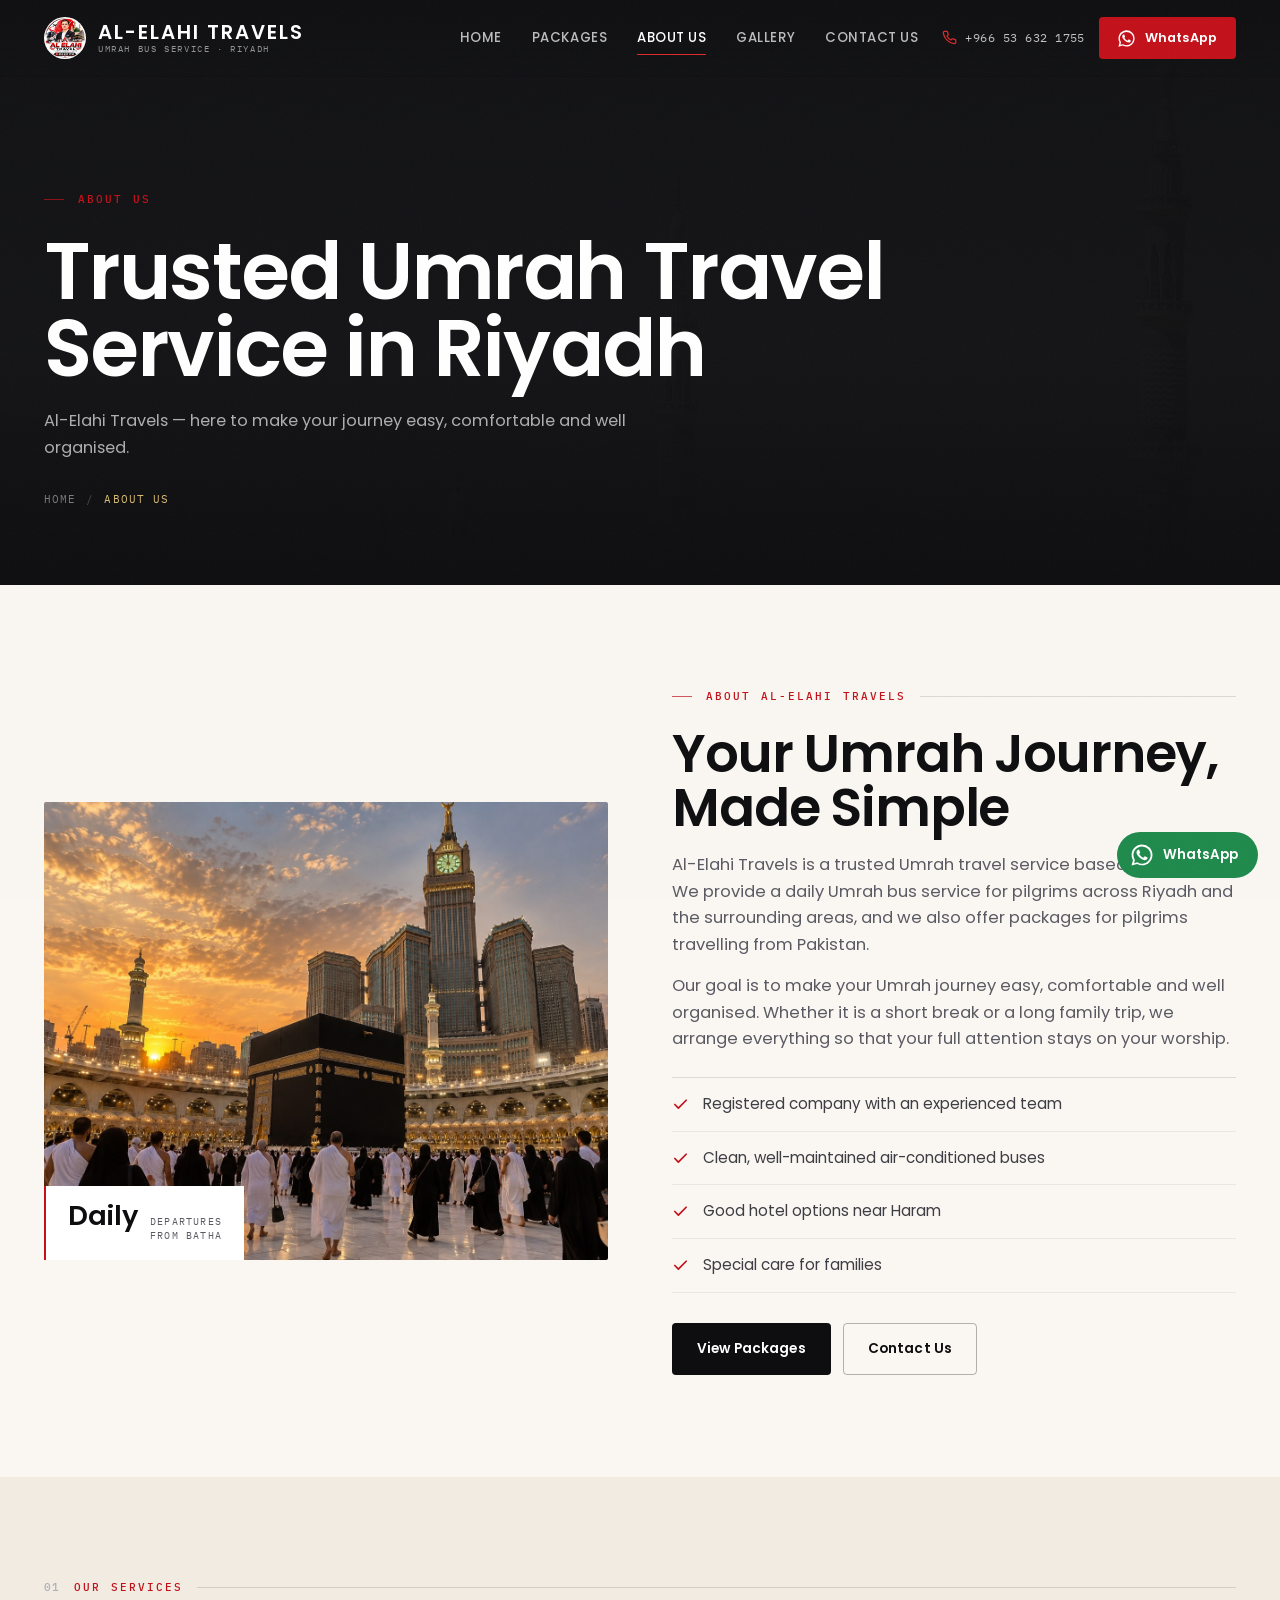
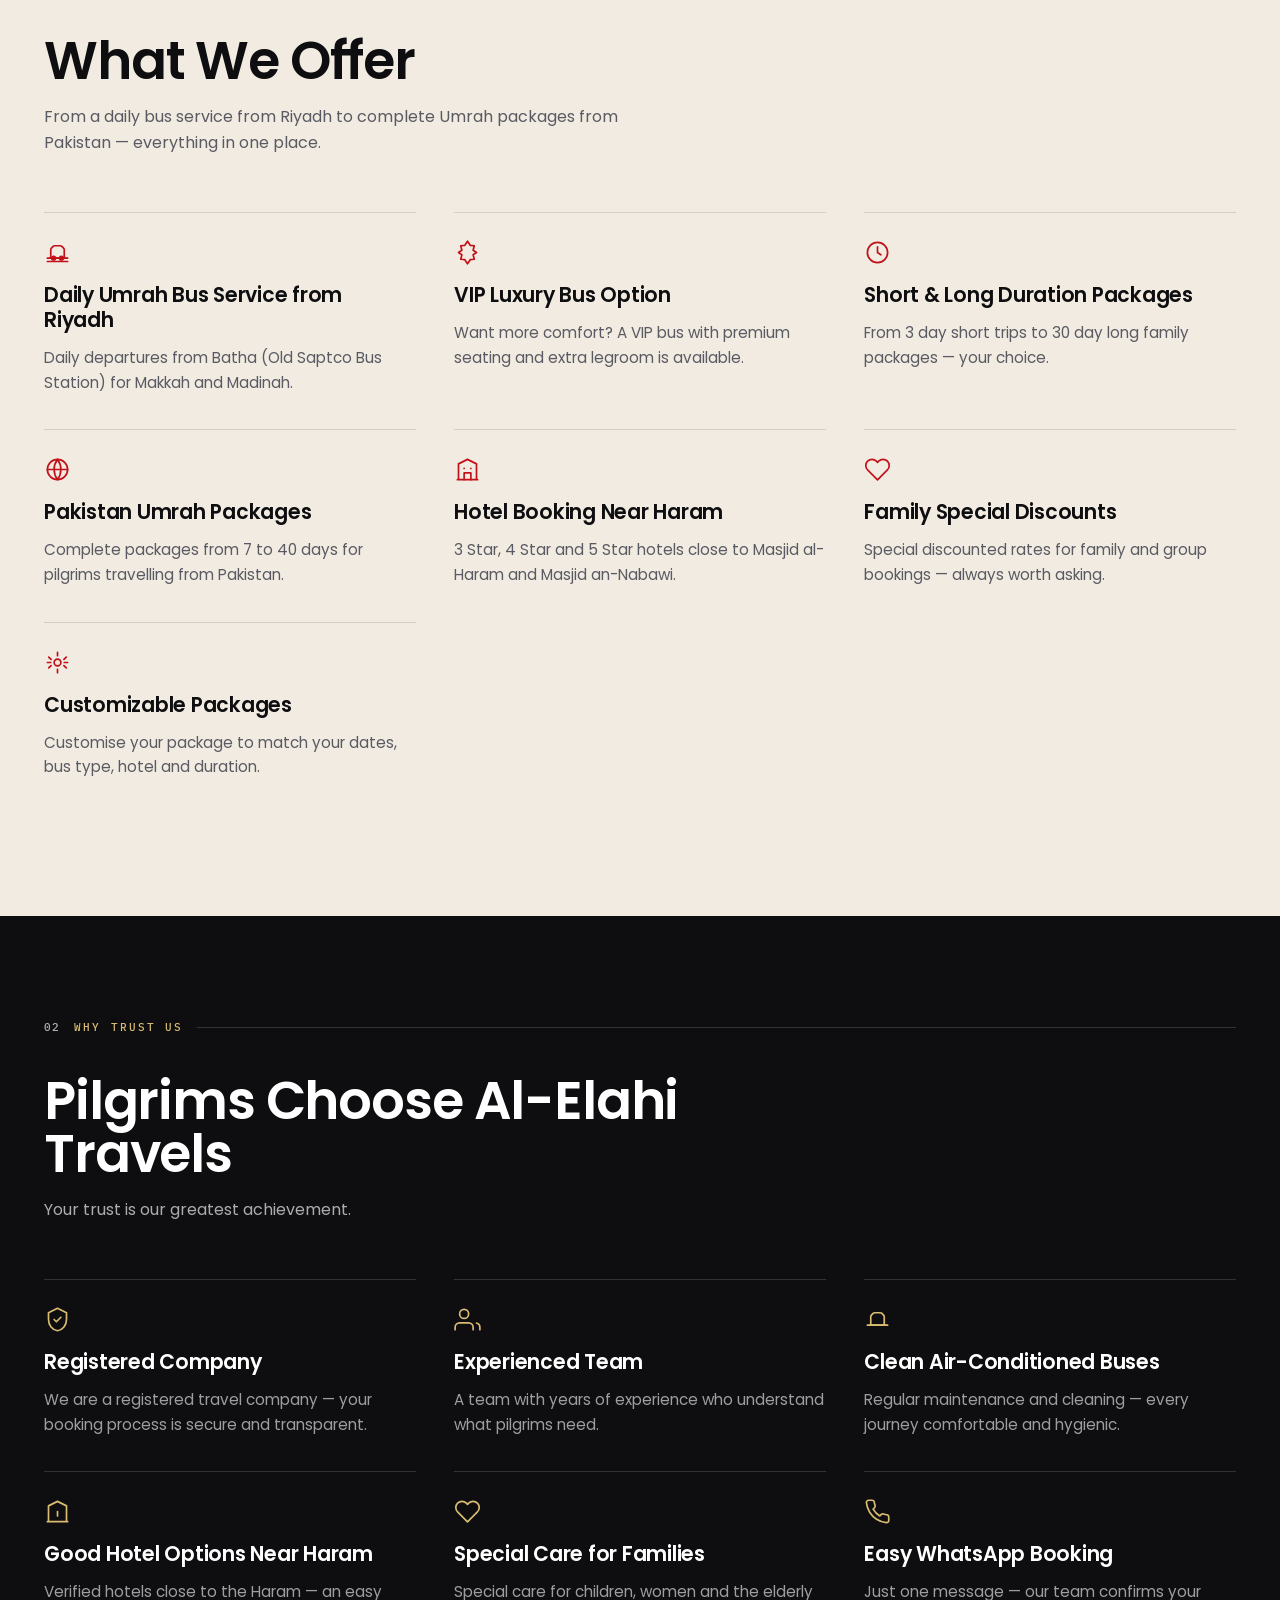
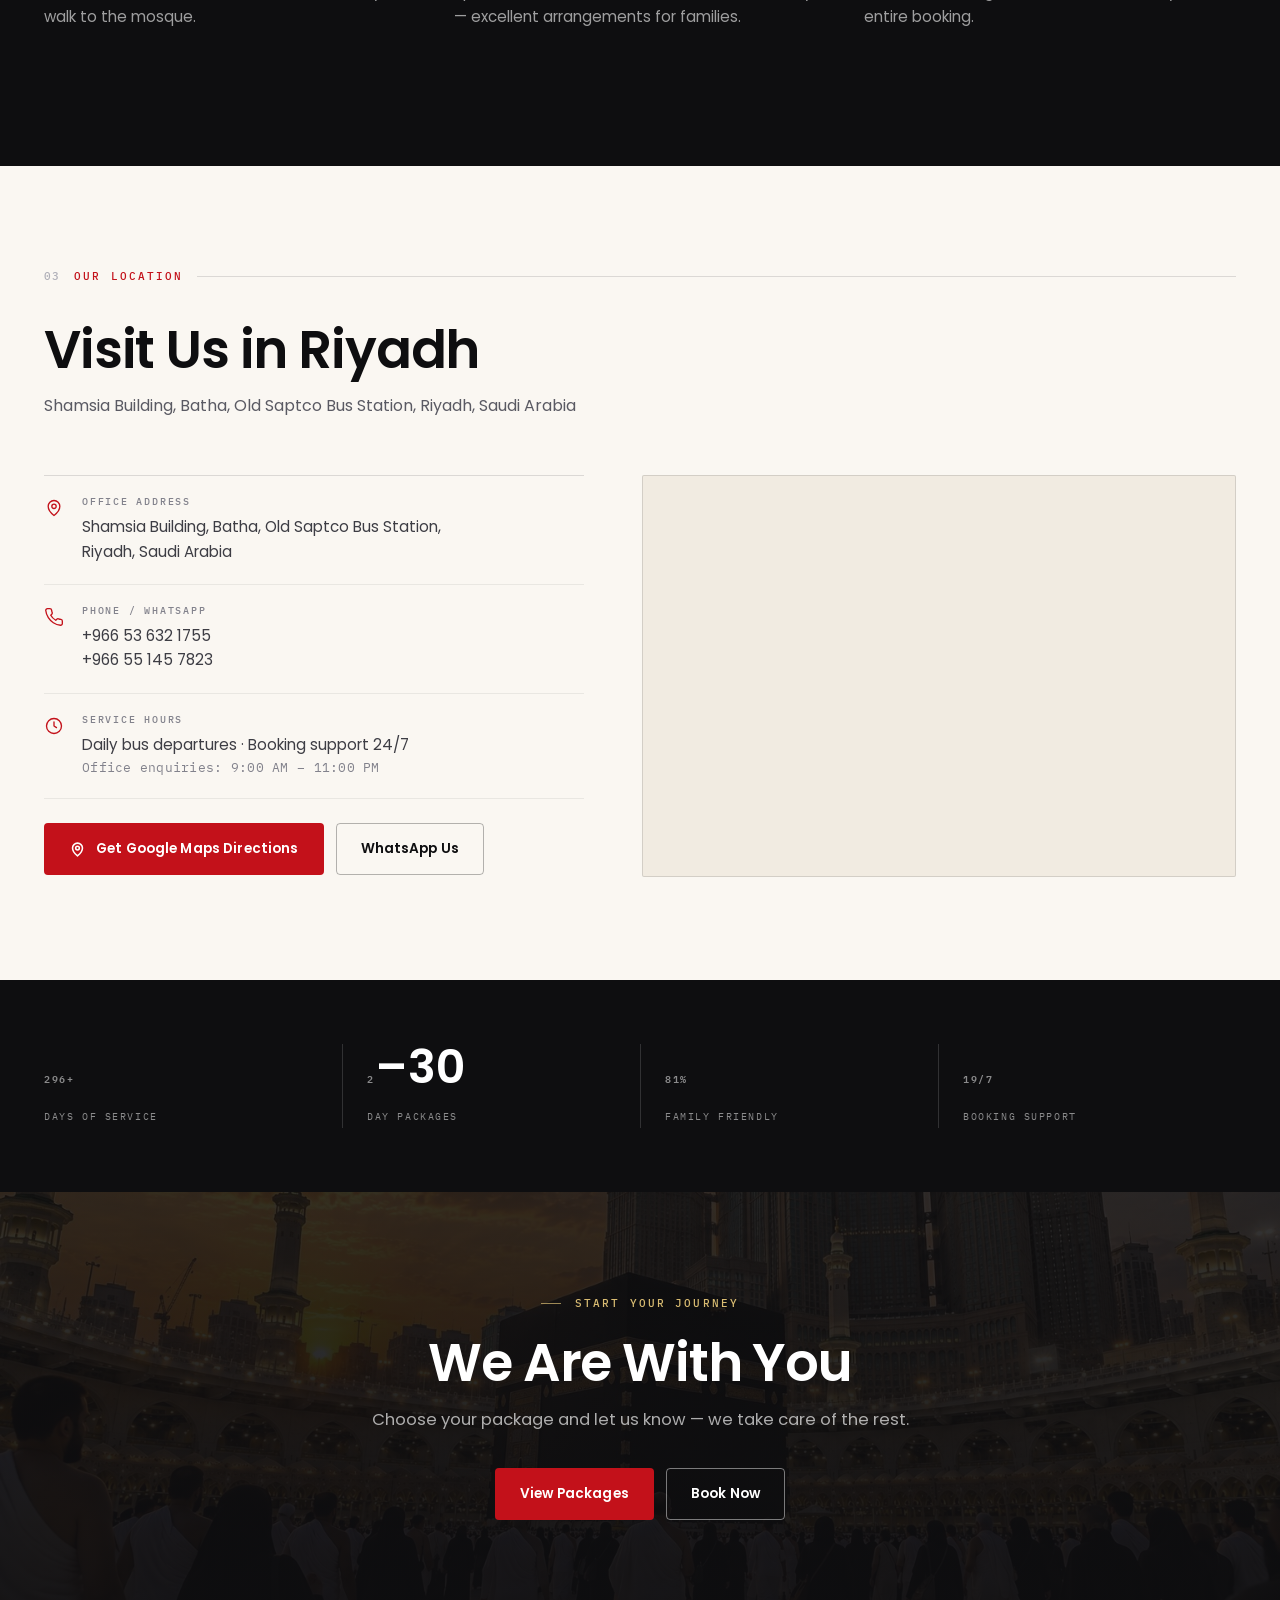
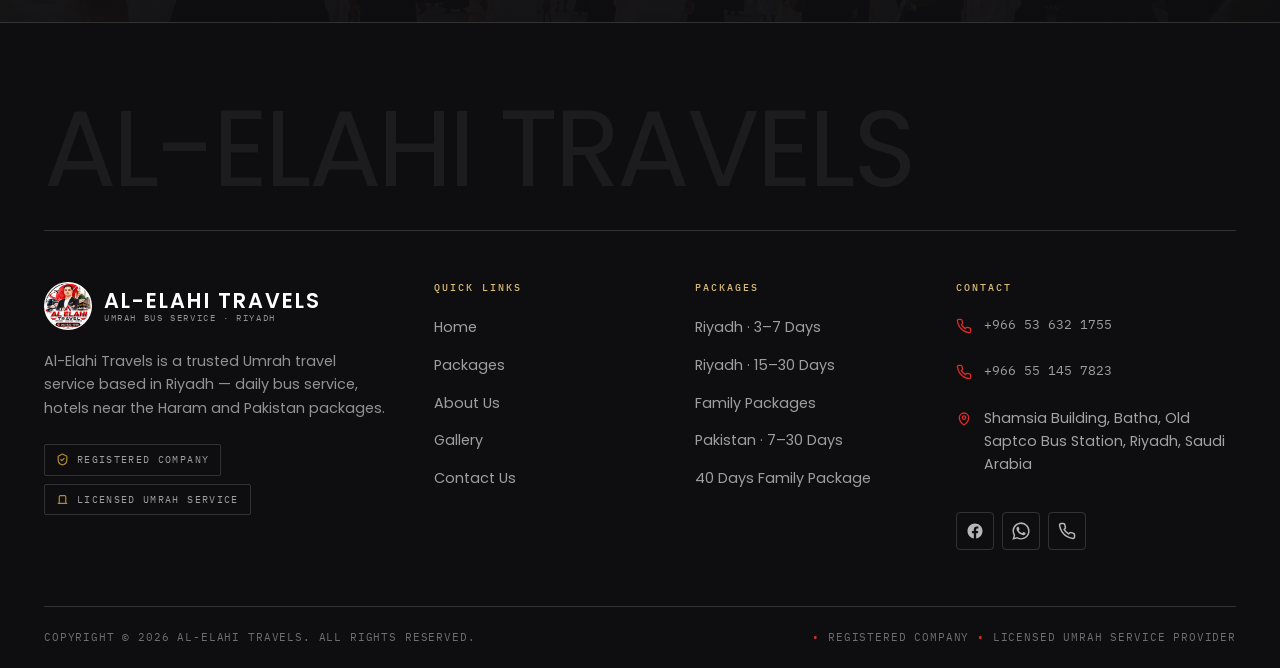
==== about.html @ a4d08b89 "Initial commit: Al-Elahi Travels website (HTML/CSS/JS)" ====
<!DOCTYPE html>
<html lang="en">
<head>
<meta charset="UTF-8">
<meta name="viewport" content="width=device-width, initial-scale=1">
<title>About Us | Al-Elahi Travels — Trusted Umrah Service in Riyadh</title>
<meta name="description" content="Al-Elahi Travels is a trusted Umrah travel service located in Riyadh, Saudi Arabia. Daily Umrah bus service, VIP luxury buses, hotels near Haram and special care for families.">
<meta name="keywords" content="Al-Elahi Travels about, Umrah travel Riyadh, trusted Umrah company, Batha Saptco Umrah, Umrah bus operator Riyadh">
<meta name="theme-color" content="#0E0E10">
<link rel="icon" href="assets/logo.jfif">
<link rel="preconnect" href="https://fonts.googleapis.com">
<link rel="preconnect" href="https://fonts.gstatic.com" crossorigin>
<link href="https://fonts.googleapis.com/css2?family=Poppins:ital,wght@0,300;0,400;0,500;0,600;0,700;1,400&family=IBM+Plex+Mono:wght@400;500&display=swap" rel="stylesheet">
<link rel="stylesheet" href="css/style.css">
</head>
<body>
<a class="skip-link" href="#main">Skip to content</a>

<!-- ============ HEADER ============ -->
<header class="site-header">
  <div class="wrap header-inner">
    <a class="brand" href="index.html" aria-label="Al-Elahi Travels home">
      <span class="brand-mark"><img src="assets/logo.jfif" alt="Al-Elahi Travels logo" onerror="this.src='assets/img/fallback.svg'"></span>
      <span class="brand-text">
        <span class="brand-name">Al-Elahi Travels</span>
        <span class="brand-sub">Umrah Bus Service · Riyadh</span>
      </span>
    </a>
    <nav class="main-nav" id="mainNav" aria-label="Main navigation">
      <div class="drawer-head">
        <p class="drawer-title">Menu</p>
        <button class="drawer-close" type="button" data-nav-close aria-label="Close menu">
          <svg viewBox="0 0 24 24" fill="none" stroke="currentColor" stroke-width="2.4" stroke-linecap="round" stroke-linejoin="round"><path d="M18 6 6 18M6 6l12 12"/></svg>
        </button>
      </div>
      <ul>
        <li><a href="index.html">Home</a></li>
        <li><a href="packages.html">Packages</a></li>
        <li><a href="about.html" aria-current="page">About Us</a></li>
        <li><a href="gallery.html">Gallery</a></li>
        <li><a href="contact.html">Contact Us</a></li>
      </ul>
      <div class="drawer-extra">
        <a class="btn btn--gold" href="#" data-book="General Inquiry">
          <svg viewBox="0 0 24 24" fill="none" stroke="currentColor" stroke-width="2.2" stroke-linecap="round" stroke-linejoin="round"><path d="M8 2v4M16 2v4M3 10h18M5 4h14a2 2 0 0 1 2 2v14a2 2 0 0 1-2 2H5a2 2 0 0 1-2-2V6a2 2 0 0 1 2-2z"/></svg>
          Book Now
        </a>
      </div>

      <div class="drawer-foot">
        <p class="drawer-foot-title">Head Office</p>
        <p>Shamsia Building, Batha, Old Saptco Bus Station, Riyadh, Saudi Arabia</p>
        <p style="margin-top:8px">Daily departures · Booking support 24/7</p>
      </div>
    </nav>
    <div class="header-cta">
      <a class="header-phone" href="tel:+966536321755">
        <svg viewBox="0 0 24 24" fill="none" stroke="currentColor" stroke-width="2" stroke-linecap="round" stroke-linejoin="round"><path d="M22 16.92v3a2 2 0 0 1-2.18 2 19.79 19.79 0 0 1-8.63-3.07 19.5 19.5 0 0 1-6-6 19.79 19.79 0 0 1-3.07-8.67A2 2 0 0 1 4.11 2h3a2 2 0 0 1 2 1.72c.13.96.36 1.9.7 2.81a2 2 0 0 1-.45 2.11L8.09 9.91a16 16 0 0 0 6 6l1.27-1.27a2 2 0 0 1 2.11-.45c.91.34 1.85.57 2.81.7A2 2 0 0 1 22 16.92z"/></svg>
        <span>+966 53 632 1755</span>
      </a>
      <a class="btn btn--gold btn--sm" href="https://wa.me/966536321755?text=Assalam%20o%20Alaikum%2C%20I%20want%20to%20know%20more%20about%20Al-Elahi%20Travels." target="_blank" rel="noopener" aria-label="Chat on WhatsApp">
        <svg viewBox="0 0 24 24" fill="currentColor"><path d="M17.47 14.38c-.3-.15-1.75-.86-2.02-.96-.27-.1-.47-.15-.67.15-.2.3-.77.96-.94 1.16-.17.2-.35.22-.65.07-.3-.15-1.26-.46-2.4-1.48-.89-.79-1.49-1.77-1.66-2.07-.17-.3-.02-.46.13-.61.13-.13.3-.35.45-.52.15-.17.2-.3.3-.5.1-.2.05-.37-.02-.52-.08-.15-.67-1.6-.92-2.2-.24-.58-.49-.5-.67-.51h-.57c-.2 0-.52.07-.79.37-.27.3-1.04 1.01-1.04 2.47 0 1.46 1.06 2.87 1.21 3.07.15.2 2.1 3.2 5.08 4.49.71.31 1.26.49 1.69.63.71.23 1.36.19 1.87.12.57-.09 1.75-.72 2-1.41.25-.69.25-1.28.17-1.41-.07-.13-.27-.2-.57-.35zM12.05 21.5h-.01a9.4 9.4 0 0 1-4.79-1.31l-.34-.2-3.56.93.95-3.47-.22-.36a9.38 9.38 0 0 1-1.44-5.01c0-5.18 4.22-9.4 9.42-9.4a9.36 9.36 0 0 1 6.65 2.76 9.33 9.33 0 0 1 2.76 6.65c0 5.18-4.23 9.41-9.42 9.41zM20.13 3.86A11.35 11.35 0 0 0 12.05.5C5.78.5.68 5.6.68 11.87c0 2.01.53 3.98 1.53 5.71L.58 23.5l6.06-1.59a11.33 11.33 0 0 0 5.41 1.38h.01c6.27 0 11.37-5.1 11.37-11.37 0-3.04-1.18-5.9-3.3-8.06z"/></svg>
        <span>WhatsApp</span>
      </a>
      <button class="nav-toggle" type="button" aria-label="Toggle navigation menu" aria-expanded="false" aria-controls="mainNav">
        <span></span><span></span><span></span>
      </button>
    </div>
  </div>
</header>
<div class="nav-backdrop"></div>

<main id="main">

  <!-- ============ PAGE HERO ============ -->
  <section class="page-hero">
    <img class="bg" src="assets/img/places/masjid-an-nabawi.jpg" alt="" aria-hidden="true" onerror="this.onerror=null;this.src='assets/img/fallback.svg'">
    <div class="wrap">
      <span class="eyebrow">About Us</span>
      <h1>Trusted Umrah Travel Service in Riyadh</h1>
      <p>Al-Elahi Travels — here to make your journey easy, comfortable and well organised.</p>
      <nav class="crumbs" aria-label="Breadcrumb">
        <a href="index.html">Home</a><span class="sep">/</span><span aria-current="page">About Us</span>
      </nav>
    </div>
  </section>

  <!-- ============ ABOUT ============ -->
  <section class="section">
    <div class="wrap split">
      <div class="split-media" data-reveal>
        <img src="assets/img/places/kaaba.jpg" alt="Pilgrims performing Tawaf around the Holy Kaaba at Masjid al-Haram, Makkah" onerror="this.onerror=null;this.src='assets/img/fallback.svg'">
        <div class="floating-badge">
          <b>Daily</b>
          <span>Departures<br>from Batha</span>
        </div>
      </div>

      <div class="split-body" data-reveal data-reveal-delay="120">
        <span class="eyebrow">About Al-Elahi Travels</span>
        <h2>Your Umrah Journey, Made Simple</h2>
        <p>Al-Elahi Travels is a trusted Umrah travel service based in Riyadh. We provide a daily Umrah bus service for pilgrims across Riyadh and the surrounding areas, and we also offer packages for pilgrims travelling from Pakistan.</p>
        <p>Our goal is to make your Umrah journey easy, comfortable and well organised. Whether it is a short break or a long family trip, we arrange everything so that your full attention stays on your worship.</p>

        <ul class="check-list">
          <li>
            <svg viewBox="0 0 24 24" fill="none" stroke="currentColor" stroke-width="2.4" stroke-linecap="round" stroke-linejoin="round"><path d="M20 6L9 17l-5-5"/></svg>
            Registered company with an experienced team
          </li>
          <li>
            <svg viewBox="0 0 24 24" fill="none" stroke="currentColor" stroke-width="2.4" stroke-linecap="round" stroke-linejoin="round"><path d="M20 6L9 17l-5-5"/></svg>
            Clean, well-maintained air-conditioned buses
          </li>
          <li>
            <svg viewBox="0 0 24 24" fill="none" stroke="currentColor" stroke-width="2.4" stroke-linecap="round" stroke-linejoin="round"><path d="M20 6L9 17l-5-5"/></svg>
            Good hotel options near Haram
          </li>
          <li>
            <svg viewBox="0 0 24 24" fill="none" stroke="currentColor" stroke-width="2.4" stroke-linecap="round" stroke-linejoin="round"><path d="M20 6L9 17l-5-5"/></svg>
            Special care for families
          </li>
        </ul>

        <div class="btn-row" style="margin-top:30px">
          <a class="btn btn--green" href="packages.html">View Packages</a>
          <a class="btn btn--outline" href="contact.html">Contact Us</a>
        </div>
      </div>
    </div>
  </section>

  <!-- ============ OUR SERVICES ============ -->
  <section class="section section--sand">
    <div class="wrap">
      <div class="section-head" data-reveal>
        <span class="eyebrow">Our Services</span>
        <h2>What We Offer</h2>
        <p>From a daily bus service from Riyadh to complete Umrah packages from Pakistan — everything in one place.</p>
        <div class="divider"></div>
      </div>

      <div class="grid grid--3">
        <article class="card" data-reveal>
          <span class="card-num">01</span>
          <div class="card-icon">
            <svg viewBox="0 0 24 24" fill="none" stroke="currentColor" stroke-width="1.9" stroke-linecap="round" stroke-linejoin="round"><path d="M5 17h14M6 17V9.5A2 2 0 0 1 6.6 8.1l1.5-1.5A2 2 0 0 1 9.5 6h5a2 2 0 0 1 1.4.6l1.5 1.5A2 2 0 0 1 18 9.5V17"/><path d="M3 17h18M3 20h18"/><circle cx="8.5" cy="17" r="1.6"/><circle cx="15.5" cy="17" r="1.6"/></svg>
          </div>
          <h3>Daily Umrah Bus Service from Riyadh</h3>
          <p>Daily departures from Batha (Old Saptco Bus Station) for Makkah and Madinah.</p>
        </article>

        <article class="card" data-reveal data-reveal-delay="70">
          <span class="card-num">02</span>
          <div class="card-icon">
            <svg viewBox="0 0 24 24" fill="none" stroke="currentColor" stroke-width="1.9" stroke-linecap="round" stroke-linejoin="round"><path d="M12 2l2.4 3.6L18 6l-1 4 3 2-3 2 1 4-3.6.4L12 22l-2.4-3.6L6 18l1-4-3-2 3-2-1-4 3.6-.4z"/></svg>
          </div>
          <h3>VIP Luxury Bus Option</h3>
          <p>Want more comfort? A VIP bus with premium seating and extra legroom is available.</p>
        </article>

        <article class="card" data-reveal data-reveal-delay="140">
          <span class="card-num">03</span>
          <div class="card-icon">
            <svg viewBox="0 0 24 24" fill="none" stroke="currentColor" stroke-width="1.9" stroke-linecap="round" stroke-linejoin="round"><circle cx="12" cy="12" r="9"/><path d="M12 7v5l3 2"/></svg>
          </div>
          <h3>Short &amp; Long Duration Packages</h3>
          <p>From 3 day short trips to 30 day long family packages — your choice.</p>
        </article>

        <article class="card" data-reveal>
          <span class="card-num">04</span>
          <div class="card-icon">
            <svg viewBox="0 0 24 24" fill="none" stroke="currentColor" stroke-width="1.9" stroke-linecap="round" stroke-linejoin="round"><circle cx="12" cy="12" r="9"/><path d="M3 12h18M12 3a15 15 0 0 1 0 18 15 15 0 0 1 0-18z"/></svg>
          </div>
          <h3>Pakistan Umrah Packages</h3>
          <p>Complete packages from 7 to 40 days for pilgrims travelling from Pakistan.</p>
        </article>

        <article class="card" data-reveal data-reveal-delay="70">
          <span class="card-num">05</span>
          <div class="card-icon">
            <svg viewBox="0 0 24 24" fill="none" stroke="currentColor" stroke-width="1.9" stroke-linecap="round" stroke-linejoin="round"><path d="M3 21h18M4 21V7l8-4 8 4v14"/><path d="M9 21v-6h6v6M9 11h.01M15 11h.01"/></svg>
          </div>
          <h3>Hotel Booking Near Haram</h3>
          <p>3 Star, 4 Star and 5 Star hotels close to Masjid al-Haram and Masjid an-Nabawi.</p>
        </article>

        <article class="card" data-reveal data-reveal-delay="140">
          <span class="card-num">06</span>
          <div class="card-icon">
            <svg viewBox="0 0 24 24" fill="none" stroke="currentColor" stroke-width="1.9" stroke-linecap="round" stroke-linejoin="round"><path d="M20.8 4.6a5.5 5.5 0 0 0-7.8 0L12 5.7l-1-1.1a5.5 5.5 0 0 0-7.8 7.8l8.8 8.8 8.8-8.8a5.5 5.5 0 0 0 0-7.8z"/></svg>
          </div>
          <h3>Family Special Discounts</h3>
          <p>Special discounted rates for family and group bookings — always worth asking.</p>
        </article>

        <article class="card" data-reveal>
          <span class="card-num">07</span>
          <div class="card-icon">
            <svg viewBox="0 0 24 24" fill="none" stroke="currentColor" stroke-width="1.9" stroke-linecap="round" stroke-linejoin="round"><path d="M12 3v3M12 18v3M4.2 7.2l2.1 2.1M17.7 14.7l2.1 2.1M3 12h3M18 12h3M4.2 16.8l2.1-2.1M17.7 9.3l2.1-2.1"/><circle cx="12" cy="12" r="3"/></svg>
          </div>
          <h3>Customizable Packages</h3>
          <p>Customise your package to match your dates, bus type, hotel and duration.</p>
        </article>
      </div>
    </div>
  </section>

  <!-- ============ WHY TRUST US ============ -->
  <section class="section section--ink">
    <div class="wrap">
      <div class="section-head" data-reveal>
        <span class="eyebrow">Why Trust Us</span>
        <h2>Pilgrims Choose Al-Elahi Travels</h2>
        <p>Your trust is our greatest achievement.</p>
        <div class="divider"></div>
      </div>

      <div class="grid grid--3">
        <article class="card card--dark" data-reveal>
          <div class="card-icon">
            <svg viewBox="0 0 24 24" fill="none" stroke="currentColor" stroke-width="1.9" stroke-linecap="round" stroke-linejoin="round"><path d="M12 2l8 4v6c0 5-3.4 9.3-8 10-4.6-.7-8-5-8-10V6l8-4z"/><path d="M9 12l2 2 4-4"/></svg>
          </div>
          <h3>Registered Company</h3>
          <p>We are a registered travel company — your booking process is secure and transparent.</p>
        </article>

        <article class="card card--dark" data-reveal data-reveal-delay="70">
          <div class="card-icon">
            <svg viewBox="0 0 24 24" fill="none" stroke="currentColor" stroke-width="1.9" stroke-linecap="round" stroke-linejoin="round"><path d="M17 21v-2a4 4 0 0 0-4-4H5a4 4 0 0 0-4 4v2"/><circle cx="9" cy="7" r="4"/><path d="M23 21v-2a4 4 0 0 0-3-3.87"/></svg>
          </div>
          <h3>Experienced Team</h3>
          <p>A team with years of experience who understand what pilgrims need.</p>
        </article>

        <article class="card card--dark" data-reveal data-reveal-delay="140">
          <div class="card-icon">
            <svg viewBox="0 0 24 24" fill="none" stroke="currentColor" stroke-width="1.9" stroke-linecap="round" stroke-linejoin="round"><path d="M5 17h14M6 17V9.5A2 2 0 0 1 6.6 8.1l1.5-1.5A2 2 0 0 1 9.5 6h5a2 2 0 0 1 1.4.6l1.5 1.5A2 2 0 0 1 18 9.5V17"/><path d="M3 17h18"/></svg>
          </div>
          <h3>Clean Air-Conditioned Buses</h3>
          <p>Regular maintenance and cleaning — every journey comfortable and hygienic.</p>
        </article>

        <article class="card card--dark" data-reveal>
          <div class="card-icon">
            <svg viewBox="0 0 24 24" fill="none" stroke="currentColor" stroke-width="1.9" stroke-linecap="round" stroke-linejoin="round"><path d="M3 21h18M4 21V7l8-4 8 4v14"/><path d="M12 12v4"/></svg>
          </div>
          <h3>Good Hotel Options Near Haram</h3>
          <p>Verified hotels close to the Haram — an easy walk to the mosque.</p>
        </article>

        <article class="card card--dark" data-reveal data-reveal-delay="70">
          <div class="card-icon">
            <svg viewBox="0 0 24 24" fill="none" stroke="currentColor" stroke-width="1.9" stroke-linecap="round" stroke-linejoin="round"><path d="M20.8 4.6a5.5 5.5 0 0 0-7.8 0L12 5.7l-1-1.1a5.5 5.5 0 0 0-7.8 7.8l8.8 8.8 8.8-8.8a5.5 5.5 0 0 0 0-7.8z"/></svg>
          </div>
          <h3>Special Care for Families</h3>
          <p>Special care for children, women and the elderly — excellent arrangements for families.</p>
        </article>

        <article class="card card--dark" data-reveal data-reveal-delay="140">
          <div class="card-icon">
            <svg viewBox="0 0 24 24" fill="none" stroke="currentColor" stroke-width="1.9" stroke-linecap="round" stroke-linejoin="round"><path d="M22 16.92v3a2 2 0 0 1-2.18 2 19.79 19.79 0 0 1-8.63-3.07 19.5 19.5 0 0 1-6-6 19.79 19.79 0 0 1-3.07-8.67A2 2 0 0 1 4.11 2h3a2 2 0 0 1 2 1.72c.13.96.36 1.9.7 2.81a2 2 0 0 1-.45 2.11L8.09 9.91a16 16 0 0 0 6 6l1.27-1.27a2 2 0 0 1 2.11-.45c.91.34 1.85.57 2.81.7A2 2 0 0 1 22 16.92z"/></svg>
          </div>
          <h3>Easy WhatsApp Booking</h3>
          <p>Just one message — our team confirms your entire booking.</p>
        </article>
      </div>
    </div>
  </section>

  <!-- ============ LOCATION ============ -->
  <section class="section">
    <div class="wrap">
      <div class="section-head" data-reveal>
        <span class="eyebrow">Our Location</span>
        <h2>Visit Us in Riyadh</h2>
        <p>Shamsia Building, Batha, Old Saptco Bus Station, Riyadh, Saudi Arabia</p>
        <div class="divider"></div>
      </div>

      <div class="contact-grid">
        <div data-reveal>
          <div class="info-list">
            <div class="info-item">
              <span class="info-ico">
                <svg viewBox="0 0 24 24" fill="none" stroke="currentColor" stroke-width="2" stroke-linecap="round" stroke-linejoin="round"><path d="M12 21s7-5.2 7-11a7 7 0 1 0-14 0c0 5.8 7 11 7 11z"/><circle cx="12" cy="10" r="2.6"/></svg>
              </span>
              <div>
                <h4>Office Address</h4>
                <p>Shamsia Building, Batha, Old Saptco Bus Station,<br>Riyadh, Saudi Arabia</p>
              </div>
            </div>

            <div class="info-item">
              <span class="info-ico">
                <svg viewBox="0 0 24 24" fill="none" stroke="currentColor" stroke-width="2" stroke-linecap="round" stroke-linejoin="round"><path d="M22 16.92v3a2 2 0 0 1-2.18 2 19.79 19.79 0 0 1-8.63-3.07 19.5 19.5 0 0 1-6-6 19.79 19.79 0 0 1-3.07-8.67A2 2 0 0 1 4.11 2h3a2 2 0 0 1 2 1.72c.13.96.36 1.9.7 2.81a2 2 0 0 1-.45 2.11L8.09 9.91a16 16 0 0 0 6 6l1.27-1.27a2 2 0 0 1 2.11-.45c.91.34 1.85.57 2.81.7A2 2 0 0 1 22 16.92z"/></svg>
              </span>
              <div>
                <h4>Phone / WhatsApp</h4>
                <a href="tel:+966536321755">+966 53 632 1755</a>
                <a href="tel:+966551457823">+966 55 145 7823</a>
              </div>
            </div>

            <div class="info-item">
              <span class="info-ico">
                <svg viewBox="0 0 24 24" fill="none" stroke="currentColor" stroke-width="2" stroke-linecap="round" stroke-linejoin="round"><circle cx="12" cy="12" r="9"/><path d="M12 7v5l3 2"/></svg>
              </span>
              <div>
                <h4>Service Hours</h4>
                <p>Daily bus departures · Booking support 24/7</p>
                <p class="muted">Office enquiries: 9:00 AM – 11:00 PM</p>
              </div>
            </div>
          </div>

          <div class="btn-row" style="margin-top:24px">
            <a class="btn btn--gold" href="https://www.google.com/maps/search/?api=1&query=24.6430954,46.7139238" target="_blank" rel="noopener">
              <svg viewBox="0 0 24 24" fill="none" stroke="currentColor" stroke-width="2.2" stroke-linecap="round" stroke-linejoin="round"><path d="M12 21s7-5.2 7-11a7 7 0 1 0-14 0c0 5.8 7 11 7 11z"/><circle cx="12" cy="10" r="2.6"/></svg>
              Get Google Maps Directions
            </a>
            <a class="btn btn--outline" href="https://wa.me/966536321755" target="_blank" rel="noopener">WhatsApp Us</a>
          </div>
        </div>

        <div class="map-frame" data-reveal data-reveal-delay="120">
          <iframe
            title="Al-Elahi Travels location on Google Maps — Batha, Riyadh"
            src="https://www.google.com/maps?q=24.6430954,46.7139238&hl=en&z=16&output=embed"
            loading="lazy"
            referrerpolicy="no-referrer-when-downgrade"
            allowfullscreen></iframe>
        </div>
      </div>
    </div>
  </section>

  <!-- ============ STATS ============ -->
  <section class="section section--ink section--tight">
    <div class="wrap">
      <div class="stats">
        <div class="stat" data-reveal>
          <b><span data-count="365" data-suffix="+">0</span></b>
          <span>Days of Service</span>
        </div>
        <div class="stat" data-reveal data-reveal-delay="70">
          <b><span data-count="3" data-suffix="" data-prefix="">0</span>–30</b>
          <span>Day Packages</span>
        </div>
        <div class="stat" data-reveal data-reveal-delay="140">
          <b><span data-count="100" data-suffix="%">0</span></b>
          <span>Family Friendly</span>
        </div>
        <div class="stat" data-reveal data-reveal-delay="210">
          <b><span data-count="24" data-suffix="/7">0</span></b>
          <span>Booking Support</span>
        </div>
      </div>
    </div>
  </section>

  <!-- ============ CTA BANNER ============ -->
  <section class="cta-banner">
    <img class="bg" src="assets/img/places/kaaba.jpg" alt="" aria-hidden="true" onerror="this.onerror=null;this.src='assets/img/fallback.svg'">
    <div class="wrap">
      <span class="eyebrow">Start Your Journey</span>
      <h2>We Are With You</h2>
      <p>Choose your package and let us know — we take care of the rest.</p>
      <div class="btn-row">
        <a class="btn btn--gold" href="packages.html">View Packages</a>
        <a class="btn btn--ghost" href="#" data-book="General Inquiry">Book Now</a>
      </div>
    </div>
  </section>

</main>

<!-- ============ FOOTER ============ -->
<footer class="site-footer">
  <div class="wrap">
    <p class="footer-wordmark" aria-hidden="true">Al-Elahi Travels</p>
    <div class="footer-grid">
      <div class="footer-brand">
        <a class="brand" href="index.html">
          <span class="brand-mark"><img src="assets/logo.jfif" alt="Al-Elahi Travels logo" onerror="this.src='assets/img/fallback.svg'"></span>
          <span class="brand-text">
            <span class="brand-name">Al-Elahi Travels</span>
            <span class="brand-sub">Umrah Bus Service · Riyadh</span>
          </span>
        </a>
        <p>Al-Elahi Travels is a trusted Umrah travel service based in Riyadh — daily bus service, hotels near the Haram and Pakistan packages.</p>
        <div class="footer-badges">
          <span class="fb-badge">
            <svg viewBox="0 0 24 24" fill="none" stroke="currentColor" stroke-width="2.2" stroke-linecap="round" stroke-linejoin="round"><path d="M12 2l8 4v6c0 5-3.4 9.3-8 10-4.6-.7-8-5-8-10V6l8-4z"/><path d="M9 12l2 2 4-4"/></svg>
            Registered Company
          </span>
          <span class="fb-badge">
            <svg viewBox="0 0 24 24" fill="none" stroke="currentColor" stroke-width="2.2" stroke-linecap="round" stroke-linejoin="round"><path d="M6 19V7a2 2 0 0 1 2-2h8a2 2 0 0 1 2 2v12"/><path d="M4 19h16"/></svg>
            Licensed Umrah Service
          </span>
        </div>
      </div>
      <div class="footer-col">
        <h4>Quick Links</h4>
        <ul>
          <li><a href="index.html">Home</a></li>
          <li><a href="packages.html">Packages</a></li>
          <li><a href="about.html">About Us</a></li>
          <li><a href="gallery.html">Gallery</a></li>
          <li><a href="contact.html">Contact Us</a></li>
        </ul>
      </div>
      <div class="footer-col">
        <h4>Packages</h4>
        <ul>
          <li><a href="packages.html#riyadh">Riyadh · 3–7 Days</a></li>
          <li><a href="packages.html#riyadh">Riyadh · 15–30 Days</a></li>
          <li><a href="packages.html#riyadh">Family Packages</a></li>
          <li><a href="packages.html#pakistan">Pakistan · 7–30 Days</a></li>
          <li><a href="packages.html#pakistan">40 Days Family Package</a></li>
        </ul>
      </div>
      <div class="footer-col">
        <h4>Contact</h4>
        <ul class="footer-contact">
          <li>
            <svg viewBox="0 0 24 24" fill="none" stroke="currentColor" stroke-width="2" stroke-linecap="round" stroke-linejoin="round"><path d="M22 16.92v3a2 2 0 0 1-2.18 2 19.79 19.79 0 0 1-8.63-3.07 19.5 19.5 0 0 1-6-6 19.79 19.79 0 0 1-3.07-8.67A2 2 0 0 1 4.11 2h3a2 2 0 0 1 2 1.72c.13.96.36 1.9.7 2.81a2 2 0 0 1-.45 2.11L8.09 9.91a16 16 0 0 0 6 6l1.27-1.27a2 2 0 0 1 2.11-.45c.91.34 1.85.57 2.81.7A2 2 0 0 1 22 16.92z"/></svg>
            <a href="tel:+966536321755">+966 53 632 1755</a>
          </li>
          <li>
            <svg viewBox="0 0 24 24" fill="none" stroke="currentColor" stroke-width="2" stroke-linecap="round" stroke-linejoin="round"><path d="M22 16.92v3a2 2 0 0 1-2.18 2 19.79 19.79 0 0 1-8.63-3.07 19.5 19.5 0 0 1-6-6 19.79 19.79 0 0 1-3.07-8.67A2 2 0 0 1 4.11 2h3a2 2 0 0 1 2 1.72c.13.96.36 1.9.7 2.81a2 2 0 0 1-.45 2.11L8.09 9.91a16 16 0 0 0 6 6l1.27-1.27a2 2 0 0 1 2.11-.45c.91.34 1.85.57 2.81.7A2 2 0 0 1 22 16.92z"/></svg>
            <a href="tel:+966551457823">+966 55 145 7823</a>
          </li>
          <li>
            <svg viewBox="0 0 24 24" fill="none" stroke="currentColor" stroke-width="2" stroke-linecap="round" stroke-linejoin="round"><path d="M12 21s7-5.2 7-11a7 7 0 1 0-14 0c0 5.8 7 11 7 11z"/><circle cx="12" cy="10" r="2.6"/></svg>
            Shamsia Building, Batha, Old Saptco Bus Station, Riyadh, Saudi Arabia
          </li>
        </ul>
        <div class="socials">
          <a href="https://www.facebook.com/share/184K1dMvXa/" target="_blank" rel="noopener" aria-label="Facebook page">
            <svg viewBox="0 0 24 24" fill="currentColor"><path d="M22 12.06C22 6.5 17.52 2 12 2S2 6.5 2 12.06c0 5 3.66 9.15 8.44 9.94v-7.03H7.9v-2.91h2.54V9.85c0-2.51 1.49-3.9 3.77-3.9 1.1 0 2.24.2 2.24.2v2.46h-1.26c-1.24 0-1.63.78-1.63 1.57v1.88h2.78l-.45 2.91h-2.33V22c4.78-.79 8.44-4.94 8.44-9.94z"/></svg>
          </a>
          <a href="https://wa.me/966536321755" target="_blank" rel="noopener" aria-label="WhatsApp">
            <svg viewBox="0 0 24 24" fill="currentColor"><path d="M17.47 14.38c-.3-.15-1.75-.86-2.02-.96-.27-.1-.47-.15-.67.15-.2.3-.77.96-.94 1.16-.17.2-.35.22-.65.07-.3-.15-1.26-.46-2.4-1.48-.89-.79-1.49-1.77-1.66-2.07-.17-.3-.02-.46.13-.61.13-.13.3-.35.45-.52.15-.17.2-.3.3-.5.1-.2.05-.37-.02-.52-.08-.15-.67-1.6-.92-2.2-.24-.58-.49-.5-.67-.51h-.57c-.2 0-.52.07-.79.37-.27.3-1.04 1.01-1.04 2.47 0 1.46 1.06 2.87 1.21 3.07.15.2 2.1 3.2 5.08 4.49.71.31 1.26.49 1.69.63.71.23 1.36.19 1.87.12.57-.09 1.75-.72 2-1.41.25-.69.25-1.28.17-1.41-.07-.13-.27-.2-.57-.35zM12.05 21.5h-.01a9.4 9.4 0 0 1-4.79-1.31l-.34-.2-3.56.93.95-3.47-.22-.36a9.38 9.38 0 0 1-1.44-5.01c0-5.18 4.22-9.4 9.42-9.4a9.36 9.36 0 0 1 6.65 2.76 9.33 9.33 0 0 1 2.76 6.65c0 5.18-4.23 9.41-9.42 9.41zM20.13 3.86A11.35 11.35 0 0 0 12.05.5C5.78.5.68 5.6.68 11.87c0 2.01.53 3.98 1.53 5.71L.58 23.5l6.06-1.59a11.33 11.33 0 0 0 5.41 1.38h.01c6.27 0 11.37-5.1 11.37-11.37 0-3.04-1.18-5.9-3.3-8.06z"/></svg>
          </a>
          <a href="tel:+966536321755" aria-label="Call us">
            <svg viewBox="0 0 24 24" fill="none" stroke="currentColor" stroke-width="2" stroke-linecap="round" stroke-linejoin="round"><path d="M22 16.92v3a2 2 0 0 1-2.18 2 19.79 19.79 0 0 1-8.63-3.07 19.5 19.5 0 0 1-6-6 19.79 19.79 0 0 1-3.07-8.67A2 2 0 0 1 4.11 2h3a2 2 0 0 1 2 1.72c.13.96.36 1.9.7 2.81a2 2 0 0 1-.45 2.11L8.09 9.91a16 16 0 0 0 6 6l1.27-1.27a2 2 0 0 1 2.11-.45c.91.34 1.85.57 2.81.7A2 2 0 0 1 22 16.92z"/></svg>
          </a>
        </div>
      </div>
    </div>
    <div class="footer-bar">
      <span>Copyright &copy; <span data-year>2026</span> Al-Elahi Travels. All rights reserved.</span>
      <span><span class="dot">•</span> Registered Company <span class="dot">•</span> Licensed Umrah Service Provider</span>
    </div>
  </div>
</footer>

<a class="wa-float" href="https://wa.me/966536321755?text=Assalam%20o%20Alaikum%2C%20I%20want%20to%20know%20more%20about%20Al-Elahi%20Travels." target="_blank" rel="noopener" aria-label="Chat on WhatsApp">
  <svg viewBox="0 0 24 24" fill="currentColor"><path d="M17.47 14.38c-.3-.15-1.75-.86-2.02-.96-.27-.1-.47-.15-.67.15-.2.3-.77.96-.94 1.16-.17.2-.35.22-.65.07-.3-.15-1.26-.46-2.4-1.48-.89-.79-1.49-1.77-1.66-2.07-.17-.3-.02-.46.13-.61.13-.13.3-.35.45-.52.15-.17.2-.3.3-.5.1-.2.05-.37-.02-.52-.08-.15-.67-1.6-.92-2.2-.24-.58-.49-.5-.67-.51h-.57c-.2 0-.52.07-.79.37-.27.3-1.04 1.01-1.04 2.47 0 1.46 1.06 2.87 1.21 3.07.15.2 2.1 3.2 5.08 4.49.71.31 1.26.49 1.69.63.71.23 1.36.19 1.87.12.57-.09 1.75-.72 2-1.41.25-.69.25-1.28.17-1.41-.07-.13-.27-.2-.57-.35zM12.05 21.5h-.01a9.4 9.4 0 0 1-4.79-1.31l-.34-.2-3.56.93.95-3.47-.22-.36a9.38 9.38 0 0 1-1.44-5.01c0-5.18 4.22-9.4 9.42-9.4a9.36 9.36 0 0 1 6.65 2.76 9.33 9.33 0 0 1 2.76 6.65c0 5.18-4.23 9.41-9.42 9.41zM20.13 3.86A11.35 11.35 0 0 0 12.05.5C5.78.5.68 5.6.68 11.87c0 2.01.53 3.98 1.53 5.71L.58 23.5l6.06-1.59a11.33 11.33 0 0 0 5.41 1.38h.01c6.27 0 11.37-5.1 11.37-11.37 0-3.04-1.18-5.9-3.3-8.06z"/></svg>
  <span>WhatsApp</span>
</a>

<button class="to-top" type="button" aria-label="Back to top">
  <svg viewBox="0 0 24 24" fill="none" stroke="currentColor" stroke-width="2.4" stroke-linecap="round" stroke-linejoin="round"><path d="M12 19V5M5 12l7-7 7 7"/></svg>
</button>

<!-- ============ BOOKING MODAL ============ -->
<div class="modal" id="bookingModal" role="dialog" aria-modal="true" aria-labelledby="modalTitle" aria-hidden="true">
  <div class="modal-dialog">
    <div class="modal-head">
      <h3 id="modalTitle" data-original="Book Your Umrah Journey">Book Your Umrah Journey</h3>
      <p id="modalPkgHint">Fill this short form and we will confirm your booking on WhatsApp.</p>
      <button class="modal-close" type="button" data-modal-close aria-label="Close booking form">
        <svg viewBox="0 0 24 24" fill="none" stroke="currentColor" stroke-width="2.4" stroke-linecap="round" stroke-linejoin="round"><path d="M18 6 6 18M6 6l12 12"/></svg>
      </button>
    </div>
    <form id="bookingForm">
      <div class="modal-body">
        <p class="form-section-label">Your Details</p>
        <div class="field">
          <label for="bkName">Full Name <span class="req">*</span></label>
          <input class="input" type="text" id="bkName" name="bkName" placeholder="Enter your full name" required autocomplete="name">
        </div>
        <div class="field-row">
          <div class="field">
            <label for="bkMobile">Mobile Number (WhatsApp) <span class="req">*</span></label>
            <input class="input" type="tel" id="bkMobile" name="bkMobile" placeholder="+966 5X XXX XXXX" required autocomplete="tel">
          </div>
          <div class="field">
            <label for="bkDate">Travel Date <span class="req">*</span></label>
            <input class="input" type="date" id="bkDate" name="bkDate" required>
            <div class="date-quick" data-vip-dates hidden>
              <p data-dates-hint>Runs only on <b>Monday</b> &amp; <b>Thursday</b> — pick a date:</p>
              <div class="date-quick-list" data-vip-dates-list></div>
            </div>
            <p class="field-error" data-date-error hidden>This service does not run on this day. Please choose a Monday or Thursday.</p>
          </div>
        </div>
        <div class="field-row">
          <div class="field">
            <label for="bkIqama">Iqama / ID Number</label>
            <input class="input" type="text" id="bkIqama" name="bkIqama" placeholder="Iqama or ID number">
          </div>
          <div class="field">
            <label for="bkPackage">Package Selected</label>
            <input class="input input--locked" type="text" id="bkPackage" name="bkPackage" value="General Inquiry" readonly>
          </div>
        </div>
        <p class="form-section-label">Passengers</p>
        <div class="field">
          <span class="label">Number of People <span class="req">*</span></span>
          <div class="people-row">
            <div class="people-box">
              <span class="who"><svg viewBox="0 0 24 24" fill="none" stroke="currentColor" stroke-width="2" stroke-linecap="round" stroke-linejoin="round"><circle cx="10" cy="8" r="4"/><path d="M3 21v-1a6 6 0 0 1 6-6h2a6 6 0 0 1 6 6v1"/></svg> Men</span>
              <span class="stepper">
                <button type="button" data-step="down" aria-label="Decrease men">&minus;</button>
                <input type="number" id="bkMen" name="bkMen" value="1" min="0" max="60" inputmode="numeric" aria-label="Number of men">
                <button type="button" data-step="up" aria-label="Increase men">+</button>
              </span>
            </div>
            <div class="people-box">
              <span class="who"><svg viewBox="0 0 24 24" fill="none" stroke="currentColor" stroke-width="2" stroke-linecap="round" stroke-linejoin="round"><circle cx="12" cy="9" r="4"/><path d="M12 13c-3 0-5 2-5 4.5V19h10v-1.5c0-2.5-2-4.5-5-4.5z"/></svg> Women</span>
              <span class="stepper">
                <button type="button" data-step="down" aria-label="Decrease women">&minus;</button>
                <input type="number" id="bkWomen" name="bkWomen" value="1" min="0" max="60" inputmode="numeric" aria-label="Number of women">
                <button type="button" data-step="up" aria-label="Increase women">+</button>
              </span>
            </div>
          </div>
          <span class="total-pill">
            <svg viewBox="0 0 24 24" width="16" height="16" fill="none" stroke="currentColor" stroke-width="2" stroke-linecap="round" stroke-linejoin="round"><path d="M17 21v-2a4 4 0 0 0-4-4H5a4 4 0 0 0-4 4v2"/><circle cx="9" cy="7" r="4"/></svg>
            Total Passengers: <b data-total-people>2</b>
          </span>
        </div>
        <p class="form-section-label">Preferences</p>
        <div class="field">
          <span class="label">Bus Type</span>
          <div class="chips">
            <label class="chip"><input type="radio" name="bkBus" value="VIP Bus" checked><span>VIP Bus</span></label>
            <label class="chip"><input type="radio" name="bkBus" value="Normal Bus"><span>Normal Bus</span></label>
          </div>
          <p class="bus-note" data-vip-note hidden>
            <svg viewBox="0 0 24 24" fill="none" stroke="currentColor" stroke-width="2" stroke-linecap="round" stroke-linejoin="round"><circle cx="12" cy="12" r="9"/><path d="M12 11.2v4.8"/><path d="M12 7.8h.01"/></svg>
            <span>VIP Bus runs only on <b>Monday</b> and <b>Thursday</b>. Departures: <b>10:00 AM, 11:00 AM, 12:00 PM, 1:00 PM</b> and <b>2:00 PM</b>.</span>
          </p>
        </div>
        <div class="field">
          <span class="label">Hotel Preference</span>
          <div class="chips">
            <label class="chip"><input type="radio" name="bkHotel" value="3 Star" checked><span>3 Star</span></label>
            <label class="chip"><input type="radio" name="bkHotel" value="4 Star"><span>4 Star</span></label>
            <label class="chip"><input type="radio" name="bkHotel" value="5 Star"><span>5 Star</span></label>
            <label class="chip"><input type="radio" name="bkHotel" value="No Hotel (bus only)"><span>No Hotel (bus only)</span></label>
          </div>
        </div>
        <div class="field">
          <span class="label">Destination Preference</span>
          <div class="chips" data-dest-chips>
            <label class="chip"><input type="radio" name="bkDest" value="Makkah Only"><span>Makkah Only</span></label>
            <label class="chip"><input type="radio" name="bkDest" value="Madinah Only"><span>Madinah Only</span></label>
            <label class="chip"><input type="radio" name="bkDest" value="Makkah + Madinah" checked><span>Makkah + Madinah</span></label>
          </div>
          <p class="dest-hint" data-vip-dest-note hidden>VIP Bus serves <b>Makkah only</b>.</p>
          <p class="dest-hint" data-madinah-dest-note hidden>Madinah Only by <b>Normal Bus</b> runs only on <b>Monday &amp; Thursday</b>.</p>
        </div>
        <div class="field" style="margin-bottom:0">
          <label for="bkMessage">Additional Message (Optional)</label>
          <textarea class="textarea" id="bkMessage" name="bkMessage" placeholder="Any extra requirements — e.g. wheelchair, extra luggage, Ziyarat tour, etc."></textarea>
        </div>
      </div>
      <div class="modal-foot" id="bookingFoot">
        <button class="btn btn--gold" type="submit">
          <svg viewBox="0 0 24 24" fill="currentColor"><path d="M17.47 14.38c-.3-.15-1.75-.86-2.02-.96-.27-.1-.47-.15-.67.15-.2.3-.77.96-.94 1.16-.17.2-.35.22-.65.07-.3-.15-1.26-.46-2.4-1.48-.89-.79-1.49-1.77-1.66-2.07-.17-.3-.02-.46.13-.61.13-.13.3-.35.45-.52.15-.17.2-.3.3-.5.1-.2.05-.37-.02-.52-.08-.15-.67-1.6-.92-2.2-.24-.58-.49-.5-.67-.51h-.57c-.2 0-.52.07-.79.37-.27.3-1.04 1.01-1.04 2.47 0 1.46 1.06 2.87 1.21 3.07.15.2 2.1 3.2 5.08 4.49.71.31 1.26.49 1.69.63.71.23 1.36.19 1.87.12.57-.09 1.75-.72 2-1.41.25-.69.25-1.28.17-1.41-.07-.13-.27-.2-.57-.35zM12.05 21.5h-.01a9.4 9.4 0 0 1-4.79-1.31l-.34-.2-3.56.93.95-3.47-.22-.36a9.38 9.38 0 0 1-1.44-5.01c0-5.18 4.22-9.4 9.42-9.4a9.36 9.36 0 0 1 6.65 2.76 9.33 9.33 0 0 1 2.76 6.65c0 5.18-4.23 9.41-9.42 9.41zM20.13 3.86A11.35 11.35 0 0 0 12.05.5C5.78.5.68 5.6.68 11.87c0 2.01.53 3.98 1.53 5.71L.58 23.5l6.06-1.59a11.33 11.33 0 0 0 5.41 1.38h.01c6.27 0 11.37-5.1 11.37-11.37 0-3.04-1.18-5.9-3.3-8.06z"/></svg>
          Send Booking Request
        </button>
        <button class="btn btn--outline" type="button" id="bkWhatsappQuick">Send on WhatsApp Instead</button>
      </div>
    </form>
    <div class="form-success" id="bookingSuccess">
      <div class="success-ring">
        <svg viewBox="0 0 24 24" fill="none" stroke="currentColor" stroke-width="2.6" stroke-linecap="round" stroke-linejoin="round"><path d="M20 6L9 17l-5-5"/></svg>
      </div>
      <h3>Thank You!</h3>
      <p>We will contact you shortly. Your booking request has been sent on WhatsApp.</p>
      <div class="btn-row">
        <a class="btn btn--gold" href="https://wa.me/966536321755" target="_blank" rel="noopener">Message on WhatsApp</a>
        <button class="btn btn--outline" type="button" data-modal-close>Close</button>
      </div>
    </div>
  </div>
</div>

<script src="js/main.js"></script>
</body>
</html>
---- css/style.css ----
/* =====================================================================
   AL-ELAHI TRAVELS
   ---------------------------------------------------------------------
   Brand palette extracted from the supplied logo:
     red #C3111A  ·  black #0E0E10  ·  white  ·  gold #B08B2E (Kaaba)
   ---------------------------------------------------------------------
   Design language: editorial, rule-based, low-decoration. Hierarchy comes
   from type scale and hairlines rather than boxes, gradients and shadows.
   ===================================================================== */

/* ---------- 1. TOKENS ---------- */
:root {
  /* ink (from the logo's black) */
  --ink:      #0E0E10;
  --ink-900:  #131316;
  --ink-800:  #1B1B1F;
  --ink-700:  #26262B;
  --ink-600:  #3D3D44;
  --ink-500:  #5A5A63;
  --ink-400:  #82828C;
  --ink-300:  #AFAFB8;

  /* paper */
  --paper:    #FFFFFF;
  --paper-2:  #FAF7F2;
  --paper-3:  #F1EBE1;

  /* brand red (from the logo) */
  --brand:       #C3111A;
  --brand-700:   #8B0A11;
  --brand-600:   #A50D15;
  --brand-400:   #DE2A2A;
  --brand-tint:  #FBEDEC;

  /* metallic accent (from the Kaaba in the logo) */
  --gold:       #B08B2E;
  --gold-300:   #D9BC72;
  --gold-tint:  #F7F0DE;

  /* hairlines */
  --line:         rgba(14, 14, 16, .13);
  --line-soft:    rgba(14, 14, 16, .07);
  --line-strong:  rgba(14, 14, 16, .3);
  --line-onDark:  rgba(255, 255, 255, .15);

  /* geometry — deliberately tight radii */
  --r-xs: 2px;
  --r-sm: 4px;
  --r-md: 6px;

  /* type */
  --font-display: "Poppins", "Segoe UI", system-ui, -apple-system, sans-serif;
  --font-body:    "Poppins", "Segoe UI", system-ui, -apple-system, sans-serif;
  --font-mono:    "IBM Plex Mono", ui-monospace, "SFMono-Regular", monospace;

  --wrap: 1280px;
  --sect: clamp(64px, 8vw, 132px);
  --header-h: 76px;
  --ease: cubic-bezier(.22, .61, .36, 1);
}

/* ---------- 2. RESET ---------- */
*, *::before, *::after { box-sizing: border-box; }
* { margin: 0; padding: 0; }

html {
  scroll-behavior: smooth;
  scroll-padding-top: calc(var(--header-h) + 20px);
  -webkit-text-size-adjust: 100%;
}

body {
  font-family: var(--font-body);
  font-size: 16.5px;
  line-height: 1.62;
  font-weight: 400;
  color: var(--ink-600);
  background: var(--paper-2);
  overflow-x: hidden;
  -webkit-font-smoothing: antialiased;
  -moz-osx-font-smoothing: grayscale;
  counter-reset: sect;
}

img, svg, video { display: block; max-width: 100%; height: auto; }
a { color: inherit; text-decoration: none; }
button, input, select, textarea { font: inherit; color: inherit; }
button { background: none; border: 0; cursor: pointer; }
ul { list-style: none; }
table { border-collapse: collapse; width: 100%; }

:focus-visible { outline: 2px solid var(--brand); outline-offset: 3px; }
::selection { background: var(--brand); color: #fff; }

::-webkit-scrollbar { width: 10px; height: 10px; }
::-webkit-scrollbar-track { background: var(--paper-3); }
::-webkit-scrollbar-thumb { background: var(--ink-300); border: 2px solid var(--paper-3); }
::-webkit-scrollbar-thumb:hover { background: var(--ink-500); }

.skip-link {
  position: absolute; left: -9999px; top: 0; z-index: 999;
  background: var(--brand); color: #fff;
  padding: 12px 20px; font-weight: 600;
}
.skip-link:focus { left: 0; }

/* very light paper grain — keeps large flat areas from looking synthetic */
body::after {
  content: "";
  position: fixed;
  inset: 0;
  z-index: 9999;
  pointer-events: none;
  opacity: .028;
  background-image: url("data:image/svg+xml,%3Csvg xmlns='http://www.w3.org/2000/svg' width='200' height='200'%3E%3Cfilter id='n'%3E%3CfeTurbulence type='fractalNoise' baseFrequency='.85' numOctaves='3'/%3E%3C/filter%3E%3Crect width='200' height='200' filter='url(%23n)'/%3E%3C/svg%3E");
}

/* scroll progress hairline */
.scroll-progress {
  position: fixed;
  top: 0; left: 0; right: 0;
  height: 2px;
  z-index: 960;
  pointer-events: none;
}
.scroll-progress i {
  display: block;
  height: 100%;
  background: var(--brand);
  transform: scaleX(0);
  transform-origin: left center;
}

/* ---------- 3. LAYOUT ---------- */
.wrap {
  width: 100%;
  max-width: var(--wrap);
  margin-inline: auto;
  padding-inline: clamp(20px, 4vw, 44px);
}

.section {
  padding: var(--sect) 0;
  position: relative;
}
.section--tight { padding: clamp(46px, 5vw, 78px) 0; }
.section--sand { background: var(--paper-3); }

.section--ink,
.section--green {
  background: var(--ink);
  color: rgba(255, 255, 255, .78);
}
.section--ink h1, .section--ink h2, .section--ink h3, .section--ink h4,
.section--green h1, .section--green h2, .section--green h3, .section--green h4 { color: #fff; }
.section--ink .section-head p, .section--ink p,
.section--green .section-head p, .section--green p { color: rgba(255, 255, 255, .66); }

/* ---------- 4. TYPE ---------- */
h1, h2 {
  font-family: var(--font-display);
  font-weight: 600;
  color: var(--ink);
  letter-spacing: -.02em;
}
h1 { font-size: clamp(2.7rem, 6.2vw, 5.2rem); line-height: .97; }
h2 { font-size: clamp(2rem, 4.1vw, 3.5rem); line-height: 1.02; letter-spacing: -.022em; }

h3, h4 {
  font-family: var(--font-body);
  font-weight: 600;
  color: var(--ink);
  letter-spacing: -.012em;
  line-height: 1.22;
}
h3 { font-size: clamp(1.1rem, 1.6vw, 1.32rem); }
h4 { font-size: 1.02rem; }

p { max-width: 68ch; }

.lead { font-size: 1.06rem; color: var(--ink-500); max-width: 58ch; }

/* mono label + full-width hairline — the core editorial device */
.eyebrow {
  display: flex;
  align-items: center;
  gap: 14px;
  width: 100%;
  font-family: var(--font-mono);
  font-size: .66rem;
  font-weight: 500;
  letter-spacing: .2em;
  text-transform: uppercase;
  color: var(--brand);
  margin-bottom: 22px;
}
.eyebrow::before {
  content: "";
  flex: none;
  width: 20px;
  height: 1px;
  background: currentColor;
  opacity: .7;
}
.eyebrow::after {
  content: "";
  flex: 1;
  height: 1px;
  background: var(--line);
}
.section--ink .eyebrow, .section--green .eyebrow { color: var(--gold-300); }
.section--ink .eyebrow::after, .section--green .eyebrow::after { background: var(--line-onDark); }

.section-head {
  display: grid;
  gap: 16px;
  margin-bottom: clamp(34px, 4.4vw, 62px);
  counter-increment: sect;
}
.section-head h2 { max-width: 24ch; }
.section-head > p { max-width: 62ch; font-size: 1rem; color: var(--ink-500); }
.section-head--left { margin-inline: 0; }

/* numbered label for real section heads */
.section-head .eyebrow::before {
  content: counter(sect, decimal-leading-zero);
  width: auto;
  height: auto;
  background: none;
  font-size: .66rem;
  color: var(--ink-300);
  letter-spacing: .1em;
  opacity: 1;
}

/* the old decorative divider is no longer part of the language */
.divider { display: none; }

.gold-text { color: var(--gold); }
.arabic {
  font-family: var(--font-display);
  direction: rtl;
  color: var(--gold-300);
  font-size: 1.4rem;
}

/* ---------- 5. BUTTONS ---------- */
.btn {
  display: inline-flex;
  align-items: center;
  justify-content: center;
  gap: 10px;
  padding: 14px 24px;
  border-radius: var(--r-sm);
  font-family: var(--font-body);
  font-size: .85rem;
  font-weight: 600;
  letter-spacing: .01em;
  border: 1px solid transparent;
  cursor: pointer;
  white-space: nowrap;
  transition: background .2s var(--ease), color .2s var(--ease), border-color .2s var(--ease);
}
.btn svg { width: 17px; height: 17px; flex: none; }

.btn--brand, .btn--gold {
  background: var(--brand);
  color: #fff;
}
.btn--brand:hover, .btn--gold:hover { background: var(--brand-600); }

.btn--green { background: var(--ink); color: #fff; }
.btn--green:hover { background: var(--ink-700); }

.btn--ghost {
  background: transparent;
  border-color: rgba(255, 255, 255, .45);
  color: #fff;
}
.btn--ghost:hover { background: #fff; border-color: #fff; color: var(--ink); }

.btn--outline {
  background: transparent;
  border-color: var(--line-strong);
  color: var(--ink);
}
.btn--outline:hover { border-color: var(--ink); background: var(--ink); color: #fff; }

.btn--sm { padding: 10px 18px; font-size: .8rem; }
.btn--block { width: 100%; }

.btn-row { display: flex; flex-wrap: wrap; gap: 12px; }

/* ---------- 6. HEADER ---------- */
.site-header {
  position: fixed;
  inset: 0 0 auto 0;
  z-index: 900;
  border-bottom: 1px solid transparent;
  transition: background .3s var(--ease), border-color .3s var(--ease);
  background: linear-gradient(180deg, rgba(14,14,16,.5), rgba(14,14,16,0));
}
.site-header.is-stuck {
  background: var(--ink);
  border-bottom-color: var(--line-onDark);
}

.header-inner { height: var(--header-h); display: flex; align-items: center; gap: 24px; }

.brand { display: flex; align-items: center; gap: 12px; flex: none; }
.brand-mark {
  width: 42px;
  height: 42px;
  flex: none;
  border-radius: 50%;
  overflow: hidden;
  background: #fff;
  border: 1px solid rgba(255,255,255,.35);
}
.brand-mark img { width: 100%; height: 100%; object-fit: cover; }
.brand-text { display: flex; flex-direction: column; line-height: 1.1; }
.brand-name {
  font-family: var(--font-display);
  font-size: 1.24rem;
  font-weight: 600;
  letter-spacing: .1em;
  text-transform: uppercase;
  color: #fff;
}
.brand-sub {
  font-family: var(--font-mono);
  font-size: .56rem;
  letter-spacing: .18em;
  text-transform: uppercase;
  color: rgba(255,255,255,.55);
}

/* nav links use a scroll-underline, not pills */
.main-nav { margin-left: auto; }
.main-nav ul { display: flex; align-items: center; gap: 30px; }
.main-nav ul a {
  position: relative;
  display: block;
  padding: 6px 0;
  font-size: .83rem;
  font-weight: 500;
  letter-spacing: .04em;
  text-transform: uppercase;
  color: rgba(255,255,255,.72);
  transition: color .22s var(--ease);
}
.main-nav ul a::after {
  content: "";
  position: absolute;
  left: 0; bottom: 0;
  width: 100%; height: 1px;
  background: var(--brand-400);
  transform: scaleX(0);
  transform-origin: left center;
  transition: transform .3s var(--ease);
}
.main-nav ul a:hover { color: #fff; }
.main-nav ul a:hover::after,
.main-nav ul a[aria-current="page"]::after { transform: scaleX(1); }
.main-nav ul a[aria-current="page"] { color: #fff; }

/* drawer-only nodes are never rendered on desktop */
.main-nav .drawer-head,
.main-nav .drawer-extra,
.main-nav .drawer-foot { display: none; }

.header-cta { display: flex; align-items: center; gap: 14px; flex: none; }

.header-phone {
  display: flex; align-items: center; gap: 8px;
  font-family: var(--font-mono);
  font-size: .74rem;
  letter-spacing: .04em;
  color: rgba(255,255,255,.75);
  padding: 8px 0;
  border-bottom: 1px solid transparent;
  transition: color .22s var(--ease), border-color .22s var(--ease);
}
.header-phone svg { width: 15px; height: 15px; color: var(--brand-400); }
.header-phone:hover { color: #fff; border-bottom-color: var(--brand-400); }
.header-phone span { direction: ltr; unicode-bidi: embed; }

.nav-toggle {
  display: none;
  width: 44px; height: 44px;
  border-radius: var(--r-sm);
  border: 1px solid rgba(255,255,255,.28);
  position: relative;
  flex: none;
  transition: border-color .22s var(--ease), background .22s var(--ease);
}
.nav-toggle:hover { border-color: #fff; background: rgba(255,255,255,.08); }
.nav-toggle span {
  position: absolute;
  left: 50%; top: 50%;
  width: 18px; height: 1.5px;
  background: #fff;
  transition: transform .3s var(--ease), opacity .2s;
}
.nav-toggle span:nth-child(1) { transform: translate(-50%, -5px); }
.nav-toggle span:nth-child(2) { transform: translate(-50%, 0); }
.nav-toggle span:nth-child(3) { transform: translate(-50%, 5px); }
.nav-toggle[aria-expanded="true"] span:nth-child(1) { transform: translate(-50%,0) rotate(45deg); }
.nav-toggle[aria-expanded="true"] span:nth-child(2) { opacity: 0; }
.nav-toggle[aria-expanded="true"] span:nth-child(3) { transform: translate(-50%,0) rotate(-45deg); }

.nav-backdrop {
  position: fixed; inset: 0;
  background: rgba(10,10,12,.66);
  opacity: 0; visibility: hidden;
  transition: opacity .3s var(--ease), visibility .3s;
  z-index: 890;
}
.nav-backdrop.is-open { opacity: 1; visibility: visible; }

/* ---------- 7. HERO ---------- */
.hero {
  position: relative;
  min-height: min(96vh, 880px);
  display: flex;
  align-items: flex-end;
  padding: calc(var(--header-h) + 92px) 0 clamp(56px, 7vw, 96px);
  overflow: hidden;
  background: var(--ink);
  isolation: isolate;
}
.hero-media { position: absolute; inset: 0; z-index: -2; }
.hero-slide {
  position: absolute; inset: 0;
  opacity: 0;
  transform: scale(1.06);
  transition: opacity 1.6s var(--ease), transform 12s linear;
}
.hero-slide.is-active { opacity: 1; transform: scale(1.14); }
.hero-slide img { width: 100%; height: 100%; object-fit: cover; }

.hero-scrim {
  position: absolute; inset: 0; z-index: -1;
  background:
    linear-gradient(180deg, rgba(14,14,16,.7) 0%, rgba(14,14,16,.4) 30%, rgba(14,14,16,.84) 82%, var(--ink) 100%),
    linear-gradient(90deg, rgba(14,14,16,.7), rgba(14,14,16,.1) 62%);
}
.hero-pattern { display: none; }

.hero-inner { position: relative; max-width: 940px; }

.hero-badge {
  display: inline-flex;
  align-items: center;
  gap: 11px;
  font-family: var(--font-mono);
  font-size: .66rem;
  font-weight: 500;
  letter-spacing: .2em;
  text-transform: uppercase;
  color: rgba(255,255,255,.8);
  margin-bottom: 26px;
}
.hero-badge .pulse {
  width: 6px; height: 6px; border-radius: 50%;
  background: var(--brand-400);
  flex: none;
  box-shadow: 0 0 0 0 rgba(222,42,42,.6);
  animation: pulse 2.4s infinite;
}
@keyframes pulse {
  0%   { box-shadow: 0 0 0 0 rgba(222,42,42,.55); }
  70%  { box-shadow: 0 0 0 10px rgba(222,42,42,0); }
  100% { box-shadow: 0 0 0 0 rgba(222,42,42,0); }
}

.hero h1 { color: #fff; margin-bottom: 24px; max-width: 18ch; }
.hero h1 em { font-style: italic; color: var(--gold-300); }

.hero-sub {
  font-family: var(--font-mono);
  font-size: .74rem;
  letter-spacing: .12em;
  text-transform: uppercase;
  color: rgba(255,255,255,.62);
  margin-bottom: 20px;
  max-width: none;
}

.hero-note {
  font-size: 1.02rem;
  line-height: 1.66;
  color: rgba(255,255,255,.7);
  max-width: 56ch;
  margin-bottom: 38px;
}

.hero-stats {
  display: grid;
  grid-template-columns: repeat(4, minmax(0, 1fr));
  gap: 0;
  margin-top: clamp(44px, 5vw, 68px);
  padding-top: 26px;
  border-top: 1px solid var(--line-onDark);
  max-width: 780px;
}
.hero-stat { padding: 0 22px; border-left: 1px solid var(--line-onDark); }
.hero-stat:first-child { border-left: 0; padding-left: 0; }
.hero-stat b {
  display: block;
  font-family: var(--font-display);
  font-size: clamp(1.5rem, 2.4vw, 2.1rem);
  font-weight: 600;
  line-height: 1;
  color: #fff;
  margin-bottom: 8px;
  font-variant-numeric: tabular-nums;
}
.hero-stat span {
  font-family: var(--font-mono);
  font-size: .6rem;
  letter-spacing: .16em;
  text-transform: uppercase;
  color: rgba(255,255,255,.5);
}

.scroll-cue {
  position: absolute;
  right: clamp(20px, 4vw, 44px);
  bottom: 40px;
  display: flex;
  align-items: center;
  gap: 12px;
  font-family: var(--font-mono);
  font-size: .58rem;
  letter-spacing: .24em;
  text-transform: uppercase;
  color: rgba(255,255,255,.4);
}
.scroll-cue i { width: 46px; height: 1px; background: linear-gradient(90deg, rgba(255,255,255,.4), transparent); }

/* ---------- 8. PAGE HERO ---------- */
.page-hero {
  position: relative;
  padding: calc(var(--header-h) + clamp(74px, 9vw, 124px)) 0 clamp(48px, 6vw, 82px);
  background: var(--ink);
  overflow: hidden;
  isolation: isolate;
}
.page-hero img.bg {
  position: absolute; inset: 0; z-index: -3;
  width: 100%; height: 100%; object-fit: cover;
  opacity: .22;
}
.page-hero::before {
  content: "";
  position: absolute; inset: 0; z-index: -2;
  background: linear-gradient(180deg, rgba(14,14,16,.9), rgba(14,14,16,.82) 60%, var(--ink));
}
.page-hero .wrap { position: relative; }
.page-hero h1 { color: #fff; max-width: 20ch; margin-bottom: 20px; }
.page-hero p { color: rgba(255,255,255,.66); max-width: 62ch; font-size: 1.02rem; }
.page-hero .eyebrow { margin-bottom: 26px; max-width: 520px; }
.page-hero .eyebrow::after { display: none; }

.crumbs {
  display: flex; align-items: center; gap: 10px;
  margin-top: 30px;
  font-family: var(--font-mono);
  font-size: .68rem;
  letter-spacing: .1em;
  text-transform: uppercase;
  color: rgba(255,255,255,.45);
  flex-wrap: wrap;
}
.crumbs a:hover { color: #fff; }
.crumbs .sep { color: rgba(255,255,255,.25); }
.crumbs [aria-current] { color: var(--gold-300); }

/* ---------- 9. TRUST STRIP ---------- */
.trust-strip {
  background: var(--ink-900);
  border-top: 1px solid var(--line-onDark);
  border-bottom: 1px solid var(--line-onDark);
  padding: 20px 0;
}
.trust-strip .wrap { display: flex; flex-wrap: wrap; align-items: center; gap: 0; }
.trust-item {
  display: flex; align-items: center; gap: 10px;
  font-family: var(--font-mono);
  font-size: .64rem;
  letter-spacing: .14em;
  text-transform: uppercase;
  color: rgba(255,255,255,.6);
  padding: 6px 26px;
  border-left: 1px solid var(--line-onDark);
}
.trust-item:first-child { border-left: 0; padding-left: 0; }
.trust-item svg { width: 15px; height: 15px; color: var(--gold); flex: none; }

/* ---------- 10. GRIDS + CARDS ---------- */
.grid { display: grid; row-gap: 0; column-gap: clamp(22px, 3vw, 48px); }
.grid--2 { grid-template-columns: repeat(2, minmax(0, 1fr)); }
.grid--3 { grid-template-columns: repeat(3, minmax(0, 1fr)); }
.grid--4 { grid-template-columns: repeat(4, minmax(0, 1fr)); }

/* cards are ruled entries, not floating boxes */
.card {
  display: grid;
  align-content: start;
  gap: 12px;
  padding: 26px 0 34px;
  background: none;
  border: 0;
  border-top: 1px solid var(--line);
  border-radius: 0;
  transition: border-color .25s var(--ease);
}
.card:hover { border-top-color: var(--ink); }

.card-icon {
  width: auto; height: auto;
  border-radius: 0;
  background: none;
  border: 0;
  color: var(--brand);
  margin-bottom: 4px;
}
.card-icon svg { width: 27px; height: 27px; stroke-width: 1.5; }

.card h3 { margin-bottom: 2px; }
.card p { font-size: .95rem; color: var(--ink-500); }

/* the ghost numerals read as a template tell — removed */
.card-num { display: none; }

.card--dark {
  background: none;
  border: 0;
  border-top: 1px solid var(--line-onDark);
}
.card--dark:hover { border-top-color: var(--gold); }
.card--dark h3 { color: #fff; }
.card--dark p { color: rgba(255,255,255,.6); }
.card--dark .card-icon { color: var(--gold-300); }

/* ---------- 11. SPLIT ---------- */
.split {
  display: grid;
  grid-template-columns: minmax(0, 1fr) minmax(0, 1fr);
  gap: clamp(34px, 5vw, 74px);
  align-items: center;
}
.split--reverse .split-media { order: 2; }

.split-media { position: relative; min-width: 0; }
.split-body { min-width: 0; }
.split-media img {
  width: 100%;
  border-radius: var(--r-xs);
  aspect-ratio: 4 / 3.25;
  object-fit: cover;
}
.split-media::after { display: none; }

.floating-badge {
  position: absolute;
  left: 0; bottom: 0;
  background: var(--paper);
  border-left: 2px solid var(--brand);
  padding: 16px 22px;
  display: flex; align-items: baseline; gap: 12px;
}
.floating-badge b {
  font-family: var(--font-display);
  font-size: 1.7rem;
  font-weight: 600;
  color: var(--ink);
  line-height: 1;
}
.floating-badge span {
  font-family: var(--font-mono);
  font-size: .62rem;
  letter-spacing: .12em;
  text-transform: uppercase;
  color: var(--ink-500);
  line-height: 1.5;
}

.split-body h2 { margin-bottom: 18px; max-width: 20ch; }
.split-body p { color: var(--ink-500); margin-bottom: 14px; }

.check-list { display: grid; gap: 0; margin-top: 24px; border-top: 1px solid var(--line); }
.check-list li {
  display: flex; align-items: flex-start; gap: 14px;
  padding: 14px 0;
  font-size: .95rem;
  color: var(--ink-600);
  border-bottom: 1px solid var(--line-soft);
}
.check-list svg { width: 17px; height: 17px; flex: none; color: var(--brand); margin-top: 4px; }

/* ---------- 12. STATS ---------- */
.stats { display: grid; grid-template-columns: repeat(4, minmax(0, 1fr)); gap: 0; }
.stat { padding: 0 24px; border-left: 1px solid var(--line-onDark); }
.stat:first-child { border-left: 0; padding-left: 0; }
.stat b {
  display: block;
  font-family: var(--font-display);
  font-size: clamp(2.1rem, 3.6vw, 3rem);
  font-weight: 600;
  line-height: 1;
  color: #fff;
  margin-bottom: 12px;
  font-variant-numeric: tabular-nums;
}
.stat span {
  font-family: var(--font-mono);
  font-size: .62rem;
  letter-spacing: .16em;
  text-transform: uppercase;
  color: rgba(255,255,255,.52);
}

/* ---------- 13. PACKAGES ---------- */
.tabs {
  display: flex;
  justify-content: flex-start;
  flex-wrap: wrap;
  gap: 0;
  margin-bottom: clamp(34px, 4vw, 52px);
  border-bottom: 1px solid var(--line);
}
.tab {
  display: inline-flex; align-items: center; gap: 10px;
  padding: 14px 0;
  margin-right: 34px;
  background: none;
  border: 0;
  border-bottom: 1px solid transparent;
  margin-bottom: -1px;
  border-radius: 0;
  font-size: .84rem;
  font-weight: 600;
  letter-spacing: .04em;
  text-transform: uppercase;
  color: var(--ink-400);
  transition: color .22s var(--ease), border-color .22s var(--ease);
}
.tab svg { width: 16px; height: 16px; }
.tab:hover { color: var(--ink); }
.tab.is-active { color: var(--ink); border-bottom-color: var(--brand); box-shadow: none; }
.tab .count {
  font-family: var(--font-mono);
  font-size: .64rem;
  letter-spacing: .08em;
  background: none;
  color: var(--ink-300);
  padding: 0;
}
.tab.is-active .count { color: var(--brand); }

.panel { display: none; }
.panel.is-active { display: block; animation: fadeUp .45s var(--ease); }

/* sub-tabs used inside a section (e.g. Family / Bachelors) */
.tabs--sub {
  justify-content: center;
  gap: 12px;
  border-bottom: 0;
  margin-bottom: clamp(30px, 3.4vw, 44px);
}
.tabs--sub .tab {
  padding: 14px 40px;
  margin: 0;
  background: var(--paper);
  border: 1px solid var(--line);
  border-radius: var(--r-sm);
  font-size: .95rem;
  letter-spacing: .08em;
  color: var(--ink-500);
  transition: all .22s var(--ease);
}
.tabs--sub .tab:hover { border-color: var(--line-strong); color: var(--ink); }
.tabs--sub .tab.is-active {
  background: var(--ink);
  border-color: var(--ink);
  color: #fff;
  box-shadow: 0 6px 18px rgba(14, 14, 16, .16);
}

.subpanel { display: none; }
.subpanel.is-active { display: block; animation: fadeUp .45s var(--ease); }

@keyframes fadeUp {
  from { opacity: 0; transform: translateY(12px); }
  to   { opacity: 1; transform: none; }
}

.panel-note {
  display: flex;
  gap: 16px;
  align-items: flex-start;
  background: none;
  border: 0;
  border-left: 2px solid var(--brand);
  border-radius: 0;
  padding: 4px 0 4px 20px;
  margin-bottom: clamp(34px, 4vw, 52px);
  font-size: .93rem;
  color: var(--ink-500);
}
.panel-note svg { width: 19px; height: 19px; color: var(--brand); flex: none; margin-top: 3px; }
.panel-note strong { color: var(--ink); font-weight: 600; }

.pkg-grid {
  display: grid;
  grid-template-columns: repeat(auto-fill, minmax(292px, 1fr));
  gap: 22px;
}

.pkg {
  display: flex;
  flex-direction: column;
  background: var(--paper);
  border: 1px solid var(--line);
  border-radius: var(--r-xs);
  overflow: hidden;
  transition: border-color .25s var(--ease);
}
.pkg:hover { border-color: var(--line-strong); }

.pkg-top {
  padding: 22px 24px 20px;
  background: var(--paper-2);
  border-bottom: 1px solid var(--line);
}
.pkg-top::after { display: none; }
.pkg-tag {
  display: inline-block;
  font-family: var(--font-mono);
  font-size: .78rem;
  font-weight: 700;
  letter-spacing: .12em;
  text-transform: uppercase;
  color: var(--brand-700);
  background: var(--brand-tint);
  padding: 6px 13px;
  border-radius: var(--r-xs);
  margin-bottom: 14px;
}
.pkg-tag--green { background: var(--gold-tint); color: #7A5F14; border: 0; }
.pkg-tags { display: flex; flex-wrap: wrap; gap: 6px; margin-bottom: 14px; }
.pkg-tags .pkg-tag { margin-bottom: 0; }
.pkg-tag--type { background: var(--ink); color: #fff; }
.pkg-tag--vip { background: var(--gold-tint); color: #7A5F14; }
.pkg-top h3 {
  font-family: var(--font-display);
  font-size: 1.42rem;
  font-weight: 600;
  line-height: 1.14;
  letter-spacing: -.01em;
  color: var(--ink);
  margin-bottom: 10px;
}
.pkg-duration {
  display: flex; align-items: flex-start; gap: 8px;
  font-size: .8rem;
  color: var(--ink-500);
}
.pkg-duration svg { width: 15px; height: 15px; color: var(--brand); flex: none; margin-top: 3px; }

.pkg-body { padding: 22px 24px 24px; flex: 1; display: flex; flex-direction: column; }

.pkg-route {
  display: flex; align-items: center; gap: 8px;
  font-family: var(--font-mono);
  font-size: .68rem;
  letter-spacing: .05em;
  color: var(--ink-600);
  background: none;
  border-radius: 0;
  padding: 0 0 14px;
  border-bottom: 1px solid var(--line-soft);
  margin-bottom: 18px;
}
.pkg-route svg { width: 14px; height: 14px; color: var(--brand); flex: none; }

.pkg-features { display: grid; gap: 11px; margin-bottom: 24px; }
.pkg-features li {
  display: flex; align-items: flex-start; gap: 11px;
  font-size: .875rem;
  color: var(--ink-500);
}
.pkg-features svg { width: 15px; height: 15px; color: var(--brand); flex: none; margin-top: 4px; }

.pkg-foot {
  margin-top: auto;
  padding-top: 18px;
  border-top: 1px solid var(--line-soft);
  display: flex;
  align-items: center;
  gap: 14px;
  flex-wrap: wrap;
}
.pkg-quote {
  font-family: var(--font-mono);
  font-size: .64rem;
  letter-spacing: .06em;
  color: var(--ink-400);
  line-height: 1.6;
}
.pkg-quote strong { display: block; color: var(--ink); font-weight: 500; }

/* ---------- 14. FEATURED PACKAGES (home showcase) ---------- */
.pkg-feature-grid {
  display: grid;
  grid-template-columns: repeat(2, minmax(0, 1fr));
  gap: clamp(20px, 2.6vw, 34px);
}

/* the two home cards are showcases: larger type and a hairline cap that
   warms to brand red on hover */
.pkg--feature::before {
  content: "";
  flex: none;
  height: 2px;
  background: var(--ink);
  transition: background .25s var(--ease);
}
.pkg--feature:hover::before { background: var(--brand); }

.pkg--feature .pkg-top { padding: 26px clamp(22px, 2.4vw, 30px) 22px; }
.pkg--feature .pkg-top h3 { font-size: clamp(1.5rem, 2vw, 1.8rem); }
.pkg--feature .pkg-body { padding: 24px clamp(22px, 2.4vw, 30px) 28px; }
.pkg--feature .pkg-features { gap: 13px; margin-bottom: 28px; }
.pkg--feature .pkg-features li { font-size: .9rem; }

/* one action per card, full width — no competing second button */
.pkg--feature .pkg-foot {
  flex-direction: column;
  align-items: stretch;
  gap: 14px;
}
.pkg--feature .pkg-foot .btn { width: 100%; }

.pkg-intro {
  font-size: .93rem;
  color: var(--ink-500);
  max-width: 46ch;
  margin-bottom: 18px;
}

@media (max-width: 880px) {
  .pkg-feature-grid { grid-template-columns: 1fr; }
}

/* section-level call to action — ruled off with a hairline */
.section-cta {
  margin-top: clamp(36px, 4vw, 58px);
  padding-top: clamp(28px, 3vw, 42px);
  border-top: 1px solid var(--line);
  display: flex;
  justify-content: center;
}
.section--ink .section-cta { border-top-color: var(--line-onDark); }

/* ---------- 14. ROUTES ---------- */
.route-list { display: grid; gap: 0; border-top: 1px solid var(--line-onDark); }
.route {
  display: flex;
  align-items: center;
  gap: 22px;
  padding: 24px 0;
  background: none;
  border: 0;
  border-bottom: 1px solid var(--line-onDark);
  border-radius: 0;
  flex-wrap: wrap;
  transition: padding-left .3s var(--ease);
}
.route:hover { padding-left: 12px; }
.route-icon { color: var(--gold); flex: none; }
.route-icon svg { width: 24px; height: 24px; stroke-width: 1.5; }
.route-stops {
  display: flex; align-items: center; gap: 12px;
  font-family: var(--font-display);
  font-size: 1.3rem;
  font-weight: 500;
  color: #fff;
  flex-wrap: wrap;
}
.route-stops span { white-space: nowrap; }
.route-stops i { color: var(--brand-400); font-style: normal; }
.route-meta {
  margin-left: auto;
  font-family: var(--font-mono);
  font-size: .64rem;
  letter-spacing: .12em;
  text-transform: uppercase;
  color: rgba(255,255,255,.45);
}
.section:not(.section--ink):not(.section--green) .route-list { border-top-color: var(--line); }
.section:not(.section--ink):not(.section--green) .route { border-bottom-color: var(--line); }
.section:not(.section--ink):not(.section--green) .route-stops { color: var(--ink); }

/* ---------- 15. GALLERY ---------- */
.gal-filter {
  display: flex; justify-content: flex-start; flex-wrap: wrap;
  gap: 0;
  margin-bottom: clamp(30px, 3.6vw, 44px);
  border-bottom: 1px solid var(--line);
}
.gal-grid {
  display: grid;
  grid-template-columns: repeat(4, minmax(0, 1fr));
  gap: 12px;
}
.gal-item {
  position: relative;
  overflow: hidden;
  cursor: zoom-in;
  background: var(--ink-800);
  border: 0;
  border-radius: var(--r-xs);
}
.gal-item img {
  width: 100%; height: 100%;
  object-fit: cover;
  aspect-ratio: 4 / 3;
  transition: transform .9s var(--ease), opacity .4s var(--ease);
}
.gal-item:hover img { transform: scale(1.05); opacity: .82; }

.gal-item figcaption {
  position: absolute;
  inset: auto 0 0 0;
  padding: 30px 18px 16px;
  background: linear-gradient(transparent, rgba(14,14,16,.92));
  color: #fff;
  font-size: .84rem;
  font-weight: 500;
  display: flex;
  flex-direction: column;
  gap: 4px;
  transform: translateY(8px);
  opacity: 0;
  transition: transform .35s var(--ease), opacity .35s var(--ease);
}
.gal-item:hover figcaption { transform: none; opacity: 1; }
.gal-item figcaption em {
  font-family: var(--font-mono);
  font-style: normal;
  font-size: .58rem;
  letter-spacing: .18em;
  text-transform: uppercase;
  color: var(--gold-300);
  font-weight: 500;
}
.gal-item--wide { grid-column: span 2; }
.gal-item--tall { grid-row: span 2; }
.gal-item--tall img { aspect-ratio: 3 / 4.2; height: 100%; }

.gal-item--slot {
  display: grid;
  place-content: center;
  text-align: center;
  gap: 10px;
  padding: 30px;
  background: var(--paper-3);
  border: 1px dashed var(--line-strong);
  cursor: default;
  aspect-ratio: 4 / 3;
}
.gal-item--slot:hover img { transform: none; }
.gal-item--slot svg { width: 26px; height: 26px; margin-inline: auto; color: var(--ink-300); }
.gal-item--slot span { font-size: .76rem; color: var(--ink-400); font-weight: 500; line-height: 1.5; }

.lightbox {
  position: fixed; inset: 0;
  z-index: 1200;
  background: rgba(10,10,12,.96);
  display: grid;
  place-items: center;
  padding: 30px;
  opacity: 0; visibility: hidden;
  transition: opacity .3s var(--ease), visibility .3s;
}
.lightbox.is-open { opacity: 1; visibility: visible; }
.lightbox img { max-width: 100%; max-height: 82vh; border-radius: var(--r-xs); }
.lightbox-cap {
  font-family: var(--font-mono);
  font-size: .7rem;
  letter-spacing: .1em;
  text-transform: uppercase;
  color: rgba(255,255,255,.6);
  text-align: center;
  margin-top: 18px;
}
.lightbox-close, .lightbox-nav {
  position: absolute;
  width: 46px; height: 46px;
  border-radius: var(--r-sm);
  background: rgba(255,255,255,.08);
  border: 1px solid rgba(255,255,255,.22);
  color: #fff;
  display: grid; place-items: center;
  transition: background .22s, color .22s;
  z-index: 2;
}
.lightbox-close:hover, .lightbox-nav:hover { background: var(--brand); border-color: var(--brand); }
.lightbox-close { top: 24px; right: 24px; }
.lightbox-nav { top: 50%; transform: translateY(-50%); }
.lightbox-nav svg, .lightbox-close svg { width: 20px; height: 20px; }
.lightbox-prev { left: 24px; }
.lightbox-next { right: 24px; }

/* ---------- 16. TESTIMONIALS ---------- */
.quote-grid { display: grid; grid-template-columns: repeat(3, minmax(0,1fr)); gap: 0 clamp(24px,3vw,48px); }
.quote {
  display: grid;
  align-content: start;
  gap: 16px;
  padding: 26px 0 34px;
  background: none;
  border: 0;
  border-top: 1px solid var(--line);
  border-radius: 0;
}
.quote::before { display: none; }
.quote p { font-size: .95rem; color: var(--ink-600); max-width: none; }
.stars { display: flex; gap: 3px; color: var(--gold); }
.stars svg { width: 15px; height: 15px; }
.quote-who { display: flex; align-items: center; gap: 12px; margin-top: 2px; }
.avatar {
  width: 38px; height: 38px;
  border-radius: var(--r-xs);
  display: grid; place-items: center;
  background: var(--ink);
  color: #fff;
  font-family: var(--font-mono);
  font-size: .78rem;
  font-weight: 500;
  flex: none;
}
.quote-who b { display: block; font-size: .88rem; color: var(--ink); font-weight: 600; }
.quote-who span { font-family: var(--font-mono); font-size: .64rem; letter-spacing: .06em; color: var(--ink-400); }

/* ---------- 17. FAQ ---------- */
.faq { display: grid; gap: 0; border-top: 1px solid var(--line); counter-reset: faq; }
.faq-item {
  background: none;
  border: 0;
  border-bottom: 1px solid var(--line);
  border-radius: 0;
  counter-increment: faq;
}
.faq-item[open] { box-shadow: none; }
.faq-item summary {
  list-style: none;
  cursor: pointer;
  padding: 22px 0;
  display: flex;
  align-items: center;
  gap: 18px;
  font-size: 1.02rem;
  font-weight: 500;
  color: var(--ink);
  transition: color .22s var(--ease);
}
.faq-item summary::-webkit-details-marker { display: none; }
.faq-item summary::before {
  content: counter(faq, decimal-leading-zero);
  font-family: var(--font-mono);
  font-size: .66rem;
  letter-spacing: .1em;
  color: var(--brand);
  flex: none;
  width: 26px;
}
.faq-item summary:hover { color: var(--brand); }
.faq-q { display: none; }
.faq-chev {
  margin-left: auto;
  width: 16px; height: 16px;
  color: var(--ink-400);
  transition: transform .3s var(--ease);
  flex: none;
}
.faq-item[open] .faq-chev { transform: rotate(180deg); color: var(--brand); }
.faq-a { padding: 0 0 26px 44px; font-size: .94rem; color: var(--ink-500); }
.faq-a strong { color: var(--ink); font-weight: 600; }

/* ---------- 18. CONTACT / MAP ---------- */
.map-frame {
  border-radius: var(--r-xs);
  overflow: hidden;
  border: 1px solid var(--line);
  line-height: 0;
  background: var(--paper-3);
}
.map-frame iframe { width: 100%; height: 400px; border: 0; }

.contact-grid {
  display: grid;
  grid-template-columns: 1fr 1.1fr;
  gap: clamp(34px, 4.5vw, 64px);
  align-items: start;
}

.info-list { display: grid; gap: 0; border-top: 1px solid var(--line); }
.info-item {
  display: flex;
  gap: 18px;
  align-items: flex-start;
  padding: 20px 0;
  background: none;
  border: 0;
  border-bottom: 1px solid var(--line-soft);
  border-radius: 0;
}
.info-ico { color: var(--brand); flex: none; margin-top: 2px; }
.info-ico svg { width: 20px; height: 20px; stroke-width: 1.6; }
.info-item h4 {
  font-family: var(--font-mono);
  font-size: .62rem;
  letter-spacing: .18em;
  text-transform: uppercase;
  color: var(--ink-400);
  font-weight: 500;
  margin-bottom: 7px;
}
.info-item p, .info-item a { font-size: .95rem; color: var(--ink-600); line-height: 1.6; }
.info-item a { display: block; transition: color .2s; direction: ltr; }
.info-item a:hover { color: var(--brand); }
.info-item .muted { color: var(--ink-400); font-size: .84rem; font-family: var(--font-mono); letter-spacing: .02em; }

/* ---------- 19. FORMS ---------- */
.form-card {
  background: var(--paper);
  border: 1px solid var(--line);
  border-radius: var(--r-xs);
  padding: clamp(26px, 3.4vw, 44px);
}
.form-card > h3 { margin-bottom: 8px; font-family: var(--font-display); font-size: 1.7rem; font-weight: 600; }
.form-card > .form-intro { font-size: .93rem; color: var(--ink-500); margin-bottom: 30px; }

.field { margin-bottom: 20px; }
.field label, .field .label {
  display: block;
  font-family: var(--font-mono);
  font-size: .62rem;
  font-weight: 500;
  letter-spacing: .16em;
  text-transform: uppercase;
  color: var(--ink-500);
  margin-bottom: 9px;
}
.field .req { color: var(--brand); margin-left: 2px; }

.input, .select, .textarea {
  width: 100%;
  padding: 13px 15px;
  border: 1px solid var(--line);
  border-radius: var(--r-sm);
  background: var(--paper);
  font-size: .95rem;
  color: var(--ink);
  transition: border-color .2s var(--ease);
}
.input::placeholder, .textarea::placeholder { color: var(--ink-300); }
.input:hover, .select:hover, .textarea:hover { border-color: var(--line-strong); }
.input:focus, .select:focus, .textarea:focus { outline: none; border-color: var(--brand); }
.textarea { resize: vertical; min-height: 104px; }

.select {
  appearance: none;
  background-image: url("data:image/svg+xml;charset=utf8,%3Csvg xmlns='http://www.w3.org/2000/svg' viewBox='0 0 24 24' fill='none' stroke='%230E0E10' stroke-width='2' stroke-linecap='round'%3E%3Cpath d='M6 9l6 6 6-6'/%3E%3C/svg%3E");
  background-repeat: no-repeat;
  background-position: right 14px center;
  background-size: 15px;
  padding-right: 40px;
}

.field-row { display: grid; grid-template-columns: 1fr 1fr; gap: 18px; }

.chips { display: flex; flex-wrap: wrap; gap: 8px; }
.chip { position: relative; }
.chip[hidden] { display: none; }
.chip input { position: absolute; opacity: 0; width: 1px; height: 1px; }
.chip span {
  display: inline-flex;
  align-items: center;
  gap: 7px;
  padding: 10px 15px;
  border: 1px solid var(--line);
  border-radius: var(--r-sm);
  font-size: .82rem;
  font-weight: 500;
  color: var(--ink-500);
  background: var(--paper);
  cursor: pointer;
  transition: all .2s var(--ease);
  user-select: none;
}
.chip span svg { width: 14px; height: 14px; }
.chip:hover span { border-color: var(--line-strong); color: var(--ink); }
.chip input:checked + span { background: var(--ink); border-color: var(--ink); color: #fff; }
.chip input:focus-visible + span { outline: 2px solid var(--brand); outline-offset: 2px; }

/* VIP bus availability note — visible only when VIP Bus is picked */
.bus-note {
  display: flex;
  align-items: flex-start;
  gap: 9px;
  margin-top: 12px;
  padding: 11px 14px;
  background: var(--gold-tint);
  border-left: 3px solid var(--gold);
  border-radius: var(--r-xs);
  font-size: .82rem;
  line-height: 1.5;
  color: #7A5F14;
}
.bus-note[hidden] { display: none; }
.bus-note svg { width: 16px; height: 16px; flex: none; margin-top: 2px; color: var(--gold); }
.bus-note b { color: var(--ink); font-weight: 600; }

/* VIP travel dates — only Monday & Thursday are bookable */
.date-quick { margin-top: 11px; }
.date-quick[hidden] { display: none; }
.date-quick > p {
  font-size: .74rem;
  line-height: 1.45;
  color: var(--ink-500);
  margin-bottom: 8px;
}
.date-quick > p b { color: var(--ink); font-weight: 600; }
.date-quick-list { display: flex; flex-wrap: wrap; gap: 6px; }
.date-chip {
  border: 1px solid var(--line);
  background: var(--paper);
  border-radius: var(--r-sm);
  padding: 7px 11px;
  font-family: inherit;
  font-size: .76rem;
  font-weight: 500;
  color: var(--ink-500);
  cursor: pointer;
  transition: all .18s var(--ease);
  font-variant-numeric: tabular-nums;
}
.date-chip b { color: var(--ink); font-weight: 600; }
.date-chip:hover { border-color: var(--line-strong); color: var(--ink); }
.date-chip.is-active { background: var(--ink); border-color: var(--ink); color: #fff; }
.date-chip.is-active b { color: #fff; }

.field-error {
  margin-top: 8px;
  font-size: .76rem;
  line-height: 1.45;
  color: var(--brand-700);
}
.field-error[hidden] { display: none; }
.input.is-invalid { border-color: var(--brand); }

/* VIP bus serves Makkah only — hint under destination choices */
.dest-hint {
  margin-top: 8px;
  font-size: .74rem;
  line-height: 1.45;
  color: var(--ink-500);
}
.dest-hint b { color: var(--ink); font-weight: 600; }
.dest-hint[hidden] { display: none; }

.people-row { display: grid; grid-template-columns: 1fr 1fr; gap: 18px; }
.people-row.is-single { grid-template-columns: 1fr; }
.people-box[hidden] { display: none; }
.people-box {
  border: 1px solid var(--line);
  border-radius: var(--r-sm);
  padding: 12px 14px;
  background: var(--paper);
  display: flex;
  align-items: center;
  justify-content: space-between;
  gap: 12px;
}
.people-box .who {
  font-size: .8rem;
  font-weight: 600;
  color: var(--ink);
  display: flex; align-items: center; gap: 8px;
}
.people-box .who svg { width: 16px; height: 16px; color: var(--brand); }
.stepper { display: flex; align-items: center; gap: 2px; }
.stepper button {
  width: 32px; height: 32px;
  border: 1px solid var(--line);
  border-radius: var(--r-xs);
  color: var(--ink);
  font-size: 1.05rem;
  font-weight: 500;
  display: grid; place-items: center;
  transition: all .2s;
  line-height: 1;
  background: var(--paper);
}
.stepper button:hover { background: var(--ink); color: #fff; border-color: var(--ink); }
.stepper input {
  width: 46px;
  text-align: center;
  border: 0;
  background: transparent;
  font-weight: 600;
  font-size: .95rem;
  color: var(--ink);
  -moz-appearance: textfield;
  font-variant-numeric: tabular-nums;
}
.stepper input::-webkit-outer-spin-button,
.stepper input::-webkit-inner-spin-button { -webkit-appearance: none; margin: 0; }

.total-pill {
  display: inline-flex;
  align-items: center;
  gap: 9px;
  padding: 8px 14px;
  border-radius: var(--r-sm);
  background: var(--brand-tint);
  border: 0;
  color: var(--brand-700);
  font-family: var(--font-mono);
  font-size: .68rem;
  letter-spacing: .08em;
  text-transform: uppercase;
  margin-top: 12px;
}
.total-pill b { font-size: .95rem; color: var(--brand-700); font-variant-numeric: tabular-nums; }

.input--locked {
  background: var(--paper-2);
  border-style: dashed;
  border-color: var(--line-strong);
  color: var(--ink);
  font-weight: 500;
  cursor: not-allowed;
}

/* ---------- 20. MODAL ---------- */
.modal {
  position: fixed; inset: 0;
  z-index: 1100;
  display: flex;
  align-items: flex-start;
  justify-content: center;
  padding: 26px 18px;
  overflow-y: auto;
  background: rgba(10,10,12,.8);
  opacity: 0; visibility: hidden;
  transition: opacity .3s var(--ease), visibility .3s;
}
.modal.is-open { opacity: 1; visibility: visible; }
.modal-dialog {
  width: 100%;
  max-width: 760px;
  background: var(--paper);
  border-radius: var(--r-md);
  margin: auto;
  overflow: hidden;
  transform: translateY(20px);
  transition: transform .35s var(--ease);
  border: 1px solid var(--line);
}
.modal.is-open .modal-dialog { transform: none; }

.modal-head { padding: 30px 34px 26px; border-bottom: 1px solid var(--line); position: relative; }
.modal-head::after { display: none; }
.modal-head h3 {
  font-family: var(--font-display);
  font-size: 1.8rem;
  font-weight: 600;
  color: var(--ink);
  margin-bottom: 8px;
}
.modal-head p { font-size: .88rem; color: var(--ink-500); max-width: 56ch; }
.modal-close {
  position: absolute;
  top: 22px; right: 22px;
  width: 38px; height: 38px;
  border-radius: var(--r-sm);
  border: 1px solid var(--line);
  color: var(--ink);
  display: grid; place-items: center;
  transition: all .2s var(--ease);
  z-index: 3;
}
.modal-close:hover { background: var(--ink); border-color: var(--ink); color: #fff; }
.modal-close svg { width: 17px; height: 17px; }

.modal-body { padding: 30px 34px; max-height: calc(100vh - 240px); overflow-y: auto; }
.modal-foot { padding: 0 34px 30px; display: flex; gap: 12px; flex-wrap: wrap; }
.modal-foot .btn { flex: 1; min-width: 180px; }

.form-section-label {
  display: flex;
  align-items: center;
  gap: 14px;
  font-family: var(--font-mono);
  font-size: .62rem;
  font-weight: 500;
  letter-spacing: .2em;
  text-transform: uppercase;
  color: var(--brand);
  margin: 30px 0 20px;
}
.form-section-label:first-child { margin-top: 0; }
.form-section-label::after { content: ""; flex: 1; height: 1px; background: var(--line); }

.form-success { display: none; text-align: center; padding: 52px 34px; }
.form-success.is-shown { display: block; animation: fadeUp .45s var(--ease); }
.success-ring {
  width: 62px; height: 62px;
  margin: 0 auto 26px;
  border-radius: var(--r-sm);
  display: grid; place-items: center;
  background: var(--brand);
  color: #fff;
}
.success-ring svg { width: 30px; height: 30px; }
.form-success h3 { font-family: var(--font-display); font-size: 1.9rem; font-weight: 600; margin-bottom: 12px; }
.form-success p { color: var(--ink-500); max-width: 46ch; margin: 0 auto 30px; }
.form-success .btn-row { justify-content: center; }

/* ---------- GALLERY PREVIEW CAROUSELS (home page) ---------- */
.gl-carousels {
  display: grid;
  grid-template-columns: minmax(0, 1fr);
  gap: clamp(28px, 3.4vw, 42px);
}
.gl-carousel { min-width: 0; }
.gl-bar {
  display: flex;
  align-items: center;
  justify-content: space-between;
  gap: 14px;
  margin-bottom: 16px;
  padding-bottom: 12px;
  border-bottom: 1px solid var(--line);
}
.gl-title {
  font-family: var(--font-mono);
  font-size: .68rem;
  font-weight: 500;
  letter-spacing: .18em;
  text-transform: uppercase;
  color: var(--ink);
}
.gl-nav { display: flex; gap: 8px; }
.gl-arrow {
  width: 38px; height: 38px;
  display: grid; place-items: center;
  border: 1px solid var(--line);
  border-radius: var(--r-sm);
  background: var(--paper);
  color: var(--ink);
  transition: all .2s var(--ease);
}
.gl-arrow:hover { background: var(--ink); border-color: var(--ink); color: #fff; }
.gl-arrow svg { width: 16px; height: 16px; }
.gl-track {
  display: flex;
  align-items: stretch;
  gap: 16px;
  width: 100%;
  min-width: 0;
  overflow-x: auto;
  scroll-snap-type: x mandatory;
  scroll-behavior: smooth;
  padding-bottom: 6px;
}
.gl-track::-webkit-scrollbar { height: 6px; }
.gl-track::-webkit-scrollbar-thumb { background: var(--line-strong); border-radius: 3px; }
.gl-slide {
  flex: 0 0 clamp(240px, 31vw, 400px);
  scroll-snap-align: start;
  aspect-ratio: 4 / 3;
  border: 1px solid var(--line);
  border-radius: var(--r-xs);
  overflow: hidden;
  background: var(--paper-3);
}
.gl-slide img { width: 100%; height: 100%; object-fit: cover; display: block; }
.gl-slide--card {
  display: flex;
  aspect-ratio: auto;
  border: 0;
  background: none;
  overflow: visible;
}
.gl-slide--card .hotel-card { width: 100%; height: 100%; }

/* Bus rows (VIP + Normal): tall portrait tiles (mobile-photo style), photos filled
   with cover. Clicking a tile opens the photo viewer in full size. */
.gl-track[data-gl-track="vip"],
.gl-track[data-gl-track="normal"] { align-items: stretch; }
.gl-track[data-gl-track="vip"] .gl-slide,
.gl-track[data-gl-track="normal"] .gl-slide {
  flex: 0 0 clamp(200px, 25vw, 330px);
  aspect-ratio: 3 / 4;
  border: 1px solid var(--line);
  border-radius: var(--r-xs);
  overflow: hidden;
  background: var(--paper-3);
  cursor: zoom-in;
}
.gl-track[data-gl-track="vip"] .gl-slide img,
.gl-track[data-gl-track="normal"] .gl-slide img {
  width: 100%;
  height: 100%;
  max-width: none;
  object-fit: cover;
  border: 0;
  border-radius: 0;
  transition: transform .6s var(--ease);
}
.gl-track[data-gl-track="vip"] .gl-slide:hover img,
.gl-track[data-gl-track="normal"] .gl-slide:hover img { transform: scale(1.045); }

/* ---------- BUS CAROUSELS (home page) ---------- */ */
.bus-carousel {
  position: relative;
  width: 100%;
  aspect-ratio: 4 / 3.25;
  border: 1px solid var(--line);
  border-radius: var(--r-xs);
  overflow: hidden;
  background: var(--paper-3);
}
.bus-stage { position: absolute; inset: 0; }
.bus-slide { position: absolute; inset: 0; opacity: 0; transition: opacity .65s var(--ease); }
.bus-slide.is-active { opacity: 1; }
.bus-slide img { width: 100%; height: 100%; object-fit: cover; display: block; }
.bus-flag {
  position: absolute;
  top: 14px; left: 14px;
  z-index: 3;
  font-family: var(--font-mono);
  font-size: .64rem;
  font-weight: 500;
  letter-spacing: .16em;
  text-transform: uppercase;
  padding: 6px 11px;
  border-radius: var(--r-xs);
  background: var(--ink);
  color: #fff;
}
.bus-flag--gold { background: var(--gold-tint); color: #7A5F14; }
.bus-nav {
  position: absolute;
  top: 50%;
  transform: translateY(-50%);
  width: 42px; height: 42px;
  display: grid; place-items: center;
  border: 1px solid rgba(255,255,255,.4);
  border-radius: var(--r-sm);
  background: rgba(10,10,12,.5);
  color: #fff;
  z-index: 3;
  transition: background .2s var(--ease), border-color .2s var(--ease);
}
.bus-nav:hover { background: var(--brand); border-color: var(--brand); }
.bus-nav svg { width: 18px; height: 18px; }
.bus-nav--prev { left: 12px; }
.bus-nav--next { right: 12px; }
.bus-dots {
  position: absolute;
  left: 0; right: 0; bottom: 14px;
  display: flex;
  justify-content: center;
  gap: 7px;
  z-index: 3;
}
.bus-dot {
  width: 8px; height: 8px;
  padding: 0;
  border: 0;
  border-radius: 50%;
  background: rgba(255,255,255,.5);
  cursor: pointer;
  transition: background .2s var(--ease), transform .2s var(--ease);
}
.bus-dot.is-active { background: #fff; transform: scale(1.25); }
.bus-carousel[data-count="1"] .bus-nav,
.bus-carousel[data-count="1"] .bus-dots { display: none; }

/* ---------- MAKKAH HOTELS (home page) ---------- */
.hotel-grid {
  display: grid;
  grid-template-columns: repeat(auto-fill, minmax(285px, 1fr));
  gap: 22px;
}
.hotel-card {
  display: flex;
  flex-direction: column;
  padding: 0;
  text-align: left;
  background: var(--paper);
  border: 1px solid var(--line);
  border-radius: var(--r-sm);
  overflow: hidden;
  cursor: pointer;
  transition: border-color .22s var(--ease), transform .22s var(--ease), box-shadow .22s var(--ease);
}
.hotel-card:hover {
  border-color: var(--line-strong);
  transform: translateY(-4px);
  box-shadow: 0 14px 30px rgba(14, 14, 16, .09);
}
.hotel-card:focus-visible { outline: 2px solid var(--brand); outline-offset: 2px; }
.hotel-card-thumb {
  position: relative;
  display: block;
  aspect-ratio: 16 / 10;
  background: var(--paper-3);
  overflow: hidden;
}
.hotel-card-thumb img {
  width: 100%; height: 100%;
  object-fit: cover;
  display: block;
  transition: transform .6s var(--ease);
}
.hotel-card:hover .hotel-card-thumb img { transform: scale(1.045); }
.hotel-card-stars {
  position: absolute;
  top: 12px; left: 12px;
  background: rgba(10,10,12,.86);
  color: #fff;
  font-family: var(--font-mono);
  font-size: .68rem;
  font-weight: 500;
  letter-spacing: .12em;
  text-transform: uppercase;
  padding: 5px 10px;
  border-radius: var(--r-xs);
}
.hotel-card-body { display: block; padding: 18px 20px 20px; }
.hotel-card-body strong {
  display: block;
  font-family: var(--font-display);
  font-size: 1.12rem;
  font-weight: 600;
  line-height: 1.2;
  letter-spacing: -.012em;
  color: var(--ink);
}
.hotel-card-meta {
  display: flex;
  align-items: flex-start;
  gap: 9px;
  margin-top: 11px;
  font-size: .82rem;
  line-height: 1.4;
  color: var(--ink-500);
}
.hotel-card-meta svg { width: 15px; height: 15px; flex: none; margin-top: 2px; color: var(--brand); }
.hotel-card-cta {
  display: inline-flex;
  align-items: center;
  gap: 7px;
  margin-top: 16px;
  padding-top: 14px;
  border-top: 1px solid var(--line-soft);
  width: 100%;
  font-size: .8rem;
  font-weight: 600;
  color: var(--brand);
}
.hotel-card-cta svg { width: 15px; height: 15px; transition: transform .22s var(--ease); }
.hotel-card:hover .hotel-card-cta svg { transform: translateX(3px); }

/* hotel photo viewer */
.hotel-dialog { max-width: 980px; }
.hotel-stage {
  position: relative;
  display: flex;
  align-items: center;
  justify-content: center;
  background: #0B0B0D;
  min-height: 280px;
}
.hotel-stage img { display: block; width: 100%; max-height: min(62vh, 600px); object-fit: contain; }
.hotel-nav {
  position: absolute;
  top: 50%;
  transform: translateY(-50%);
  width: 44px; height: 44px;
  display: grid; place-items: center;
  border: 1px solid rgba(255,255,255,.32);
  border-radius: var(--r-sm);
  background: rgba(10,10,12,.55);
  color: #fff;
  z-index: 2;
  transition: background .2s var(--ease), border-color .2s var(--ease);
}
.hotel-nav:hover { background: var(--brand); border-color: var(--brand); }
.hotel-nav svg { width: 20px; height: 20px; }
.hotel-nav--prev { left: 14px; }
.hotel-nav--next { right: 14px; }

.hotel-caption {
  display: flex;
  align-items: center;
  justify-content: space-between;
  gap: 12px;
  flex-wrap: wrap;
  padding: 15px 34px 0;
  font-size: .86rem;
}
.hotel-caption #hotelCaption { color: var(--ink); font-weight: 600; }
.hotel-caption #hotelCounter {
  font-family: var(--font-mono);
  font-size: .68rem;
  letter-spacing: .1em;
  color: var(--ink-400);
}

.hotel-thumbs {
  display: flex;
  gap: 8px;
  overflow-x: auto;
  padding: 16px 34px 24px;
}
.hotel-thumb {
  flex: none;
  width: 84px; height: 62px;
  padding: 0;
  background: var(--paper-3);
  border: 1px solid var(--line);
  border-radius: var(--r-xs);
  overflow: hidden;
  cursor: pointer;
  opacity: .6;
  transition: opacity .2s var(--ease), border-color .2s var(--ease);
}
.hotel-thumb img { width: 100%; height: 100%; object-fit: cover; display: block; }
.hotel-thumb:hover { opacity: 1; }
.hotel-thumb.is-active { opacity: 1; border-color: var(--brand); box-shadow: 0 0 0 1px var(--brand); }

/* ---------- 21. CTA BANNER ---------- */
.cta-banner {
  position: relative;
  overflow: hidden;
  isolation: isolate;
  padding: clamp(66px, 8vw, 120px) 0;
  text-align: center;
  background: var(--ink);
}
.cta-banner img.bg {
  position: absolute; inset: 0; z-index: -2;
  width: 100%; height: 100%; object-fit: cover;
  object-position: center 74%;
  opacity: .42;
}
.cta-banner::before {
  content: "";
  position: absolute; inset: 0; z-index: -1;
  background: linear-gradient(180deg, rgba(14,14,16,.62), rgba(14,14,16,.88));
}
.cta-banner h2 { color: #fff; margin: 0 auto 18px; max-width: 22ch; }
.cta-banner p { color: rgba(255,255,255,.66); max-width: 58ch; margin: 0 auto 34px; }
.cta-banner .btn-row { justify-content: center; }
.cta-banner .eyebrow {
  justify-content: center;
  width: auto;
  max-width: 420px;
  margin-inline: auto;
  margin-bottom: 24px;
  color: var(--gold-300);
}
.cta-banner .eyebrow::after { display: none; }

/* ---------- 22. FOOTER ---------- */
.site-footer {
  background: var(--ink);
  color: rgba(255,255,255,.62);
  padding: clamp(56px, 6vw, 88px) 0 0;
  border-top: 1px solid var(--line-onDark);
}
.footer-wordmark {
  font-family: var(--font-display);
  font-size: clamp(2.3rem, 8.4vw, 7.2rem);
  line-height: .92;
  letter-spacing: -.025em;
  text-transform: uppercase;
  color: rgba(255,255,255,.06);
  border-bottom: 1px solid var(--line-onDark);
  padding-bottom: clamp(20px, 2.4vw, 34px);
  margin-bottom: clamp(34px, 4vw, 56px);
  white-space: nowrap;
  overflow: hidden;
  max-width: none;
}
.footer-grid {
  display: grid;
  grid-template-columns: 1.6fr 1fr 1fr 1.3fr;
  gap: clamp(30px, 3.6vw, 56px);
  padding-bottom: clamp(38px, 4.4vw, 58px);
}
.footer-brand .brand-name { font-size: 1.3rem; }
.footer-brand .brand-mark { width: 48px; height: 48px; border-color: rgba(255,255,255,.2); }
.footer-brand p { font-size: .9rem; margin: 20px 0 24px; color: rgba(255,255,255,.55); max-width: 38ch; }
.footer-badges { display: flex; flex-wrap: wrap; gap: 8px; }
.fb-badge {
  display: inline-flex;
  align-items: center;
  gap: 8px;
  font-family: var(--font-mono);
  font-size: .6rem;
  letter-spacing: .14em;
  text-transform: uppercase;
  color: rgba(255,255,255,.6);
  border: 1px solid var(--line-onDark);
  border-radius: var(--r-xs);
  padding: 7px 11px;
  background: none;
}
.fb-badge svg { width: 13px; height: 13px; color: var(--gold); }

.footer-col h4 {
  font-family: var(--font-mono);
  font-size: .62rem;
  letter-spacing: .2em;
  text-transform: uppercase;
  color: var(--gold-300);
  font-weight: 500;
  margin-bottom: 20px;
}
.footer-col ul { display: grid; gap: 11px; }
.footer-col a {
  font-size: .9rem;
  color: rgba(255,255,255,.6);
  transition: color .2s var(--ease);
  display: inline-block;
}
.footer-col a:hover { color: #fff; }
.footer-col p { font-size: .9rem; line-height: 1.7; }

.footer-contact li { display: flex; gap: 12px; align-items: flex-start; font-size: .89rem; margin-bottom: 14px; }
.footer-contact svg { width: 16px; height: 16px; color: var(--brand-400); flex: none; margin-top: 4px; }
.footer-contact a { direction: ltr; font-family: var(--font-mono); font-size: .82rem; }

.socials { display: flex; gap: 8px; margin-top: 22px; }
.socials a {
  width: 38px; height: 38px;
  border-radius: var(--r-sm);
  display: grid; place-items: center;
  border: 1px solid var(--line-onDark);
  color: rgba(255,255,255,.7);
  transition: all .22s var(--ease);
}
.socials a:hover { background: var(--brand); border-color: var(--brand); color: #fff; }
.socials svg { width: 18px; height: 18px; }

.footer-bar {
  border-top: 1px solid var(--line-onDark);
  padding: 22px 0;
  display: flex;
  flex-wrap: wrap;
  gap: 12px;
  align-items: center;
  justify-content: space-between;
  font-family: var(--font-mono);
  font-size: .66rem;
  letter-spacing: .08em;
  text-transform: uppercase;
  color: rgba(255,255,255,.4);
}
.footer-bar .dot { color: var(--brand-400); }

/* ---------- 23. FLOATING ---------- */
.wa-float {
  position: fixed;
  right: 22px;
  bottom: 22px;
  z-index: 880;
  display: flex;
  align-items: center;
  gap: 10px;
  padding: 12px 20px 12px 14px;
  border-radius: 100px;
  background: #1F8A4C;
  color: #fff;
  font-size: .84rem;
  font-weight: 600;
  transition: background .22s var(--ease);
}
.wa-float:hover { background: #17693A; }
.wa-float svg { width: 22px; height: 22px; flex: none; }

.to-top {
  position: fixed;
  right: 22px;
  bottom: 88px;
  z-index: 875;
  width: 42px; height: 42px;
  border-radius: var(--r-sm);
  background: var(--ink);
  border: 1px solid var(--line-onDark);
  color: #fff;
  display: grid; place-items: center;
  opacity: 0;
  visibility: hidden;
  transform: translateY(10px);
  transition: all .3s var(--ease);
}
.to-top.is-shown { opacity: 1; visibility: visible; transform: none; }
.to-top:hover { background: var(--brand); border-color: var(--brand); }
.to-top svg { width: 18px; height: 18px; }

/* ---------- 24. REVEAL ---------- */
[data-reveal] {
  opacity: 0;
  transform: translateY(18px);
  transition: opacity .7s var(--ease), transform .7s var(--ease);
}
[data-reveal].is-in { opacity: 1; transform: none; }

@media (prefers-reduced-motion: reduce) {
  *, *::before, *::after {
    animation-duration: .001ms !important;
    animation-iteration-count: 1 !important;
    transition-duration: .001ms !important;
    scroll-behavior: auto !important;
  }
  [data-reveal] { opacity: 1; transform: none; }
}

/* ---------- 25. RESPONSIVE ---------- */
@media (max-width: 1080px) {
  .main-nav { display: none; }
  .nav-toggle { display: block; order: 3; }
  .nav-toggle[aria-expanded="true"] { visibility: hidden; }
  .header-cta { margin-left: auto; }
  .header-phone { display: none; }
  /* one WhatsApp entry point on mobile: the floating button */
  .header-cta .btn,
  .hero .btn-row a[href*="wa.me"],
  .cta-banner .btn-row a[href*="wa.me"] { display: none; }

  /* ---------------- MOBILE DRAWER ---------------- */
  .main-nav.is-open {
    display: block;
    position: fixed;
    top: 0; right: 0;
    width: min(380px, 91vw);
    height: 100dvh;
    background: var(--ink);
    border-left: 1px solid var(--line-onDark);
    padding: calc(var(--header-h) + 22px) 26px 44px;
    overflow-y: auto;
    overscroll-behavior: contain;
    z-index: 895;
    animation: drawerIn .4s var(--ease);
  }
  @keyframes drawerIn {
    from { transform: translateX(100%); opacity: .4; }
    to   { transform: none; opacity: 1; }
  }

  .main-nav.is-open .drawer-head {
    display: flex;
    align-items: center;
    justify-content: space-between;
    gap: 14px;
    padding-bottom: 18px;
    margin-bottom: 22px;
    border-bottom: 1px solid var(--line-onDark);
  }
  .main-nav.is-open .drawer-title {
    display: block;
    font-family: var(--font-mono);
    font-size: .62rem;
    letter-spacing: .24em;
    text-transform: uppercase;
    color: var(--gold-300);
    margin: 0;
  }
  .main-nav.is-open .drawer-close {
    display: grid;
    place-items: center;
    width: 40px;
    height: 40px;
    flex: none;
    border-radius: var(--r-sm);
    border: 1px solid var(--line-onDark);
    color: #fff;
    transition: background .22s var(--ease), border-color .22s var(--ease);
  }
  .main-nav.is-open .drawer-close:hover,
  .main-nav.is-open .drawer-close:focus-visible { background: var(--brand); border-color: var(--brand); }
  .main-nav.is-open .drawer-close svg { width: 18px; height: 18px; }

  .main-nav.is-open ul { flex-direction: column; align-items: stretch; gap: 0; }
  .main-nav.is-open ul li {
    opacity: 0;
    animation: drawerItem .42s var(--ease) forwards;
    border-bottom: 1px solid var(--line-onDark);
  }
  .main-nav.is-open ul li:last-child { border-bottom: 0; }
  .main-nav.is-open ul li:nth-child(1) { animation-delay: .05s; }
  .main-nav.is-open ul li:nth-child(2) { animation-delay: .1s; }
  .main-nav.is-open ul li:nth-child(3) { animation-delay: .15s; }
  .main-nav.is-open ul li:nth-child(4) { animation-delay: .2s; }
  .main-nav.is-open ul li:nth-child(5) { animation-delay: .25s; }
  @keyframes drawerItem {
    from { opacity: 0; transform: translateX(16px); }
    to   { opacity: 1; transform: none; }
  }

  .main-nav.is-open ul a {
    display: flex;
    align-items: center;
    gap: 15px;
    padding: 18px 2px;
    font-size: 1rem;
    letter-spacing: .06em;
    color: rgba(255,255,255,.78);
    transition: color .22s var(--ease), padding-left .22s var(--ease);
  }
  .main-nav.is-open ul a:hover { color: #fff; padding-left: 8px; }

  .main-nav.is-open ul a::before {
    content: "";
    flex: none;
    width: 18px;
    height: 18px;
    background-color: var(--brand-400);
    -webkit-mask-repeat: no-repeat; mask-repeat: no-repeat;
    -webkit-mask-position: center;  mask-position: center;
    -webkit-mask-size: contain;     mask-size: contain;
  }
  .main-nav.is-open li:nth-child(1) a::before {
    -webkit-mask-image: url("data:image/svg+xml,%3Csvg xmlns='http://www.w3.org/2000/svg' viewBox='0 0 24 24' fill='none' stroke='%23000' stroke-width='1.8' stroke-linecap='round' stroke-linejoin='round'%3E%3Cpath d='M3 10.5 12 3l9 7.5'/%3E%3Cpath d='M5 9.5V21h14V9.5'/%3E%3Cpath d='M9.5 21v-6h5v6'/%3E%3C/svg%3E");
            mask-image: url("data:image/svg+xml,%3Csvg xmlns='http://www.w3.org/2000/svg' viewBox='0 0 24 24' fill='none' stroke='%23000' stroke-width='1.8' stroke-linecap='round' stroke-linejoin='round'%3E%3Cpath d='M3 10.5 12 3l9 7.5'/%3E%3Cpath d='M5 9.5V21h14V9.5'/%3E%3Cpath d='M9.5 21v-6h5v6'/%3E%3C/svg%3E");
  }
  .main-nav.is-open li:nth-child(2) a::before {
    -webkit-mask-image: url("data:image/svg+xml,%3Csvg xmlns='http://www.w3.org/2000/svg' viewBox='0 0 24 24' fill='none' stroke='%23000' stroke-width='1.8' stroke-linecap='round' stroke-linejoin='round'%3E%3Cpath d='M5 17h14M6 17V9.5A2 2 0 0 1 6.6 8.1l1.5-1.5A2 2 0 0 1 9.5 6h5a2 2 0 0 1 1.4.6l1.5 1.5A2 2 0 0 1 18 9.5V17'/%3E%3Cpath d='M3 17h18M6 12h12'/%3E%3C/svg%3E");
            mask-image: url("data:image/svg+xml,%3Csvg xmlns='http://www.w3.org/2000/svg' viewBox='0 0 24 24' fill='none' stroke='%23000' stroke-width='1.8' stroke-linecap='round' stroke-linejoin='round'%3E%3Cpath d='M5 17h14M6 17V9.5A2 2 0 0 1 6.6 8.1l1.5-1.5A2 2 0 0 1 9.5 6h5a2 2 0 0 1 1.4.6l1.5 1.5A2 2 0 0 1 18 9.5V17'/%3E%3Cpath d='M3 17h18M6 12h12'/%3E%3C/svg%3E");
  }
  .main-nav.is-open li:nth-child(3) a::before {
    -webkit-mask-image: url("data:image/svg+xml,%3Csvg xmlns='http://www.w3.org/2000/svg' viewBox='0 0 24 24' fill='none' stroke='%23000' stroke-width='1.8' stroke-linecap='round' stroke-linejoin='round'%3E%3Cpath d='M17 21v-2a4 4 0 0 0-4-4H5a4 4 0 0 0-4 4v2'/%3E%3Ccircle cx='9' cy='7' r='4'/%3E%3Cpath d='M23 21v-2a4 4 0 0 0-3-3.87'/%3E%3C/svg%3E");
            mask-image: url("data:image/svg+xml,%3Csvg xmlns='http://www.w3.org/2000/svg' viewBox='0 0 24 24' fill='none' stroke='%23000' stroke-width='1.8' stroke-linecap='round' stroke-linejoin='round'%3E%3Cpath d='M17 21v-2a4 4 0 0 0-4-4H5a4 4 0 0 0-4 4v2'/%3E%3Ccircle cx='9' cy='7' r='4'/%3E%3Cpath d='M23 21v-2a4 4 0 0 0-3-3.87'/%3E%3C/svg%3E");
  }
  .main-nav.is-open li:nth-child(4) a::before {
    -webkit-mask-image: url("data:image/svg+xml,%3Csvg xmlns='http://www.w3.org/2000/svg' viewBox='0 0 24 24' fill='none' stroke='%23000' stroke-width='1.8' stroke-linecap='round' stroke-linejoin='round'%3E%3Crect x='3' y='3' width='18' height='18' rx='2'/%3E%3Ccircle cx='8.5' cy='8.5' r='1.5'/%3E%3Cpath d='m21 15-5-5L5 21'/%3E%3C/svg%3E");
            mask-image: url("data:image/svg+xml,%3Csvg xmlns='http://www.w3.org/2000/svg' viewBox='0 0 24 24' fill='none' stroke='%23000' stroke-width='1.8' stroke-linecap='round' stroke-linejoin='round'%3E%3Crect x='3' y='3' width='18' height='18' rx='2'/%3E%3Ccircle cx='8.5' cy='8.5' r='1.5'/%3E%3Cpath d='m21 15-5-5L5 21'/%3E%3C/svg%3E");
  }
  .main-nav.is-open li:nth-child(5) a::before {
    -webkit-mask-image: url("data:image/svg+xml,%3Csvg xmlns='http://www.w3.org/2000/svg' viewBox='0 0 24 24' fill='none' stroke='%23000' stroke-width='1.8' stroke-linecap='round' stroke-linejoin='round'%3E%3Cpath d='M12 21s7-5.2 7-11a7 7 0 1 0-14 0c0 5.8 7 11 7 11z'/%3E%3Ccircle cx='12' cy='10' r='2.6'/%3E%3C/svg%3E");
            mask-image: url("data:image/svg+xml,%3Csvg xmlns='http://www.w3.org/2000/svg' viewBox='0 0 24 24' fill='none' stroke='%23000' stroke-width='1.8' stroke-linecap='round' stroke-linejoin='round'%3E%3Cpath d='M12 21s7-5.2 7-11a7 7 0 1 0-14 0c0 5.8 7 11 7 11z'/%3E%3Ccircle cx='12' cy='10' r='2.6'/%3E%3C/svg%3E");
  }

  .main-nav.is-open ul a::after {
    content: "";
    position: static;
    margin-left: auto;
    flex: none;
    width: 15px;
    height: 15px;
    transform: none;
    background-color: rgba(255,255,255,.22);
    -webkit-mask-image: url("data:image/svg+xml,%3Csvg xmlns='http://www.w3.org/2000/svg' viewBox='0 0 24 24' fill='none' stroke='%23000' stroke-width='2' stroke-linecap='round' stroke-linejoin='round'%3E%3Cpath d='M9 18l6-6-6-6'/%3E%3C/svg%3E");
            mask-image: url("data:image/svg+xml,%3Csvg xmlns='http://www.w3.org/2000/svg' viewBox='0 0 24 24' fill='none' stroke='%23000' stroke-width='2' stroke-linecap='round' stroke-linejoin='round'%3E%3Cpath d='M9 18l6-6-6-6'/%3E%3C/svg%3E");
    -webkit-mask-repeat: no-repeat; mask-repeat: no-repeat;
    -webkit-mask-position: center;  mask-position: center;
    -webkit-mask-size: contain;     mask-size: contain;
    transition: background-color .22s var(--ease), transform .22s var(--ease);
  }
  .main-nav.is-open ul a:hover::after { background-color: var(--brand-400); transform: translateX(3px); }

  .main-nav.is-open ul a[aria-current="page"] { color: #fff; }
  .main-nav.is-open ul a[aria-current="page"]::before { background-color: var(--gold-300); }
  .main-nav.is-open ul a[aria-current="page"]::after { background-color: var(--gold-300); }

  .main-nav.is-open .drawer-extra { display: grid; gap: 12px; margin-top: 26px; }
  .main-nav.is-open .drawer-extra .btn { width: 100%; }
  .main-nav.is-open .drawer-extra .btn::before,
  .main-nav.is-open .drawer-extra .btn::after { display: none; }

  .main-nav.is-open .drawer-foot {
    display: block;
    margin-top: 26px;
    padding-top: 22px;
    border-top: 1px solid var(--line-onDark);
  }
  .main-nav.is-open .drawer-foot p {
    font-size: .84rem;
    line-height: 1.65;
    color: rgba(255,255,255,.5);
    max-width: none;
  }
  .main-nav.is-open .drawer-foot-title {
    font-family: var(--font-mono);
    font-size: .6rem;
    letter-spacing: .22em;
    text-transform: uppercase;
    color: var(--gold-300);
    margin-bottom: 9px;
  }

  /* ---------------- FLOATING WHATSAPP ---------------- */
  .wa-float {
    bottom: 22px;
    right: 18px;
    width: 56px;
    height: 56px;
    padding: 0;
    border-radius: 50%;
    justify-content: center;
  }
  .wa-float span { display: none; }
  .wa-float svg { width: 26px; height: 26px; }
  .to-top { bottom: 92px; right: 22px; }

  .grid--4 { grid-template-columns: repeat(2, minmax(0,1fr)); }
  .gal-grid { grid-template-columns: repeat(2, minmax(0,1fr)); }
  .gal-item--wide { grid-column: span 2; }
  .quote-grid { grid-template-columns: 1fr; }
  .footer-grid { grid-template-columns: 1fr 1fr; gap: 34px; }
  .split { gap: 38px; }
  .trust-item { padding: 6px 18px; }
}

@media (max-width: 860px) {
  .grid--3, .grid--2 { grid-template-columns: 1fr; }
  .split { grid-template-columns: 1fr; }
  .split--reverse .split-media { order: 0; }
  .split-media .floating-badge { position: static; display: inline-flex; margin-top: 16px; }
  .hero { align-items: flex-start; }
  .hero-stats { grid-template-columns: repeat(2, minmax(0,1fr)); }
  .hero-stat { padding: 16px 18px 0; border-left: 0; border-top: 1px solid var(--line-onDark); }
  .hero-stat:nth-child(-n+2) { border-top: 0; padding-top: 0; }
  .hero-stat:nth-child(odd) { padding-left: 0; }
  .stats { grid-template-columns: repeat(2, minmax(0,1fr)); }
  .stat { padding: 20px 18px 0; border-left: 0; border-top: 1px solid var(--line-onDark); }
  .stat:nth-child(-n+2) { border-top: 0; padding-top: 0; }
  .stat:nth-child(odd) { padding-left: 0; }
  .contact-grid { grid-template-columns: 1fr; }
  .form-card { padding: 26px 22px; }
  .modal-body { padding: 26px 20px; }
  .modal-foot { padding: 0 20px 26px; }
  .modal-head { padding: 26px 20px; }
  .gal-item--tall { grid-row: span 1; }
  .gal-item--tall img { aspect-ratio: 4 / 3; }
  .faq-a { padding-left: 44px; }
  .route-meta { margin-left: 0; width: 100%; }
  .pkg-grid { grid-template-columns: 1fr; }
  .tab { margin-right: 22px; }
}

/* --- Narrow phones: keep the brand and menu button on one line --- */
@media (max-width: 620px) {
  .header-inner { gap: 10px; }
  .brand { flex: 1 1 auto; min-width: 0; }
  .brand-text { min-width: 0; }
  .brand-name { white-space: nowrap; overflow: hidden; text-overflow: ellipsis; }
  .header-cta { gap: 8px; }
  .trust-strip .wrap { justify-content: center; }
  .trust-item { border-left: 0; padding: 6px 12px; }
}

@media (max-width: 560px) {
  body { font-size: 16px; }
  h1 { font-size: 2.35rem; }
  h2 { font-size: 1.9rem; }
  .field-row, .people-row { grid-template-columns: 1fr; }
  .footer-grid { grid-template-columns: 1fr; }
  .footer-bar { justify-content: flex-start; }
  .hero { min-height: auto; padding-top: calc(var(--header-h) + 64px); }
  .brand-name { font-size: 1.02rem; letter-spacing: .06em; }
  .brand-sub { font-size: .5rem; letter-spacing: .14em; }
  .brand-mark { width: 38px; height: 38px; }
  .gal-grid { grid-template-columns: 1fr; }
  .gal-item--wide { grid-column: span 1; }
  .btn { padding: 13px 20px; font-size: .82rem; white-space: normal; text-align: center; }
  .btn-row { gap: 10px; }
  .btn-row .btn { width: 100%; }
  .modal { padding: 12px; }
  .modal-body { max-height: calc(100vh - 200px); }
  .scroll-cue { display: none; }
  .eyebrow { font-size: .6rem; letter-spacing: .16em; }
  .section-head { gap: 13px; }
  .gal-item figcaption { opacity: 1; transform: none; }
  .tabs--sub { gap: 8px; }
  .tabs--sub .tab { flex: 1 1 0; padding: 12px 10px; font-size: .84rem; justify-content: center; }
  .hotel-grid { grid-template-columns: repeat(auto-fill, minmax(240px, 1fr)); gap: 16px; }
  .hotel-card-body { padding: 16px 16px 18px; }
  .gl-slide { flex-basis: 76vw; }
  .gl-track[data-gl-track="vip"] .gl-slide,
  .gl-track[data-gl-track="normal"] .gl-slide { flex-basis: 62vw; }
  .hotel-caption { padding: 14px 20px 0; }
  .hotel-thumbs { padding: 14px 20px 20px; }
  .hotel-nav { width: 38px; height: 38px; }
  .hotel-nav--prev { left: 8px; }
  .hotel-nav--next { right: 8px; }
}

/* ---------- 26. PRINT ---------- */
@media print {
  .site-header, .wa-float, .to-top, .modal, .nav-backdrop, .scroll-progress { display: none !important; }
  body { background: #fff; }
  body::after { display: none; }
  .section { padding: 24px 0; }
  .card, .pkg, .quote { border-color: #ccc; }
}
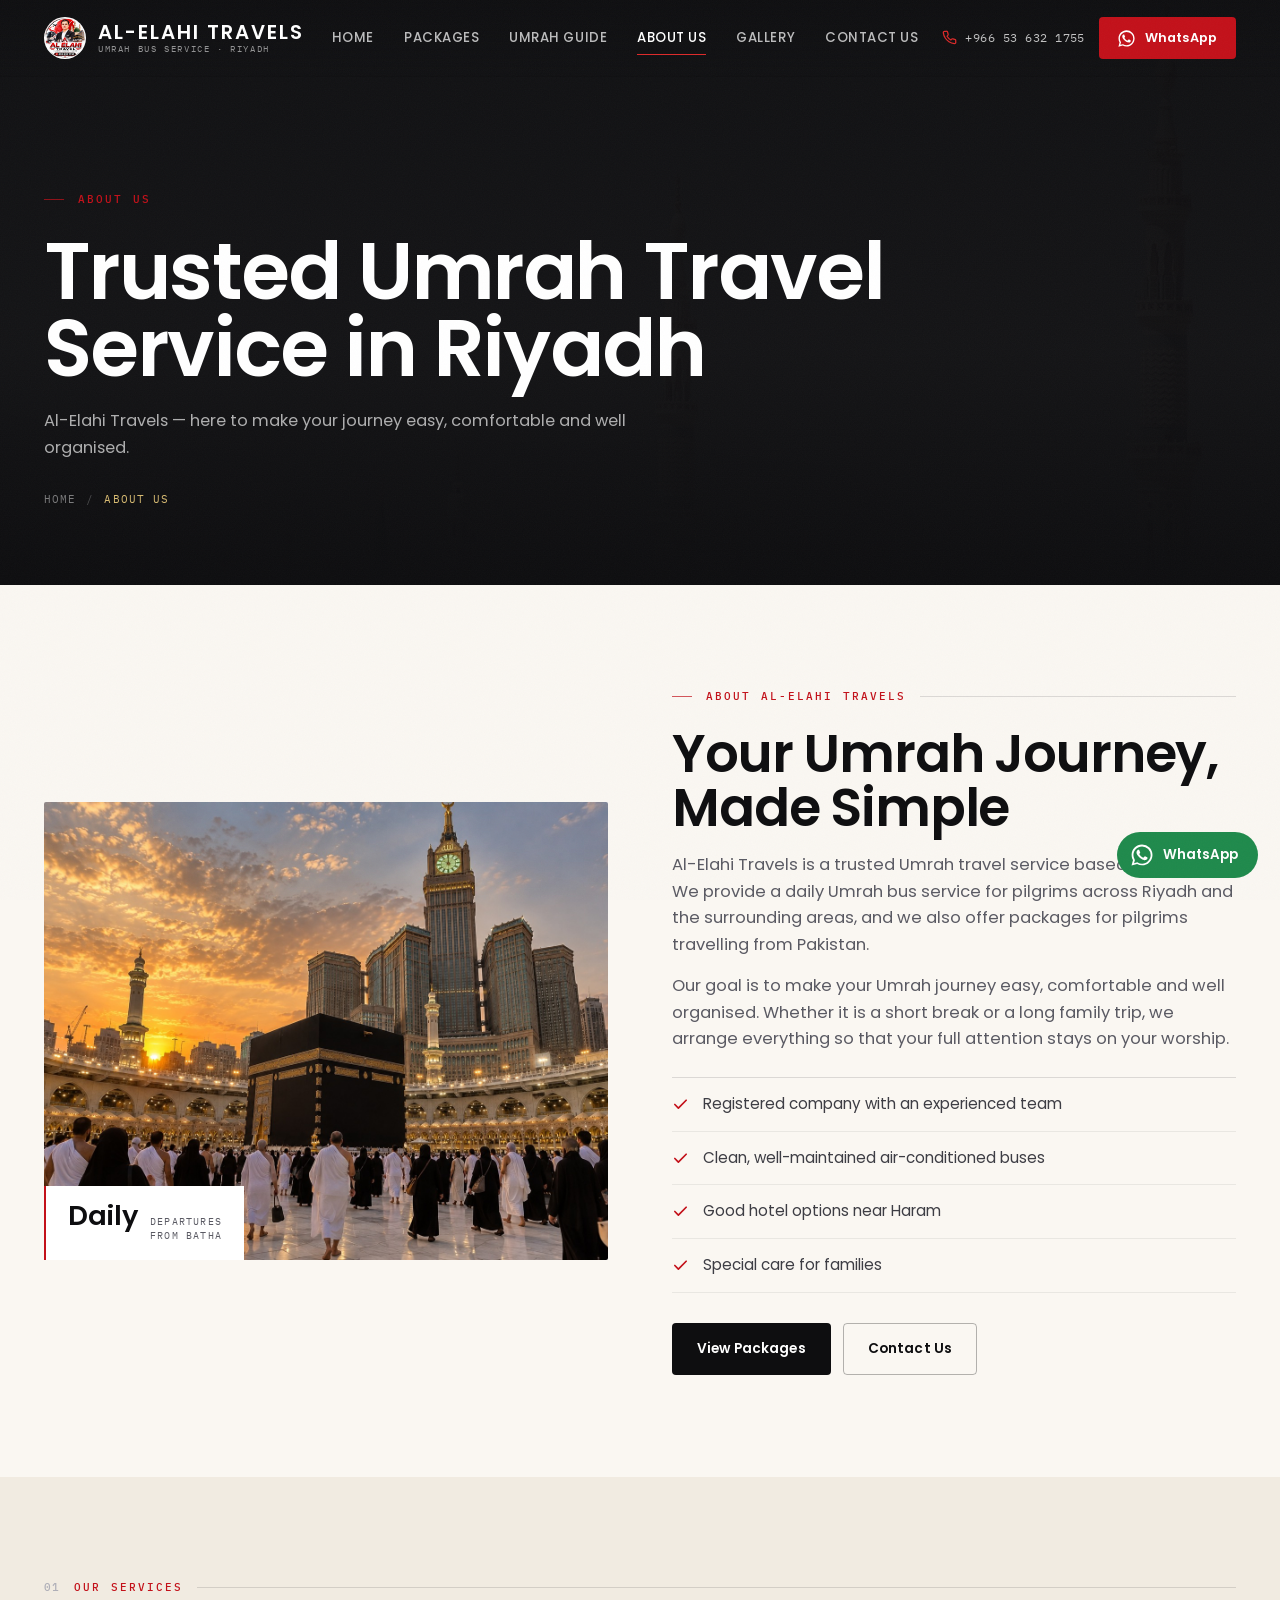
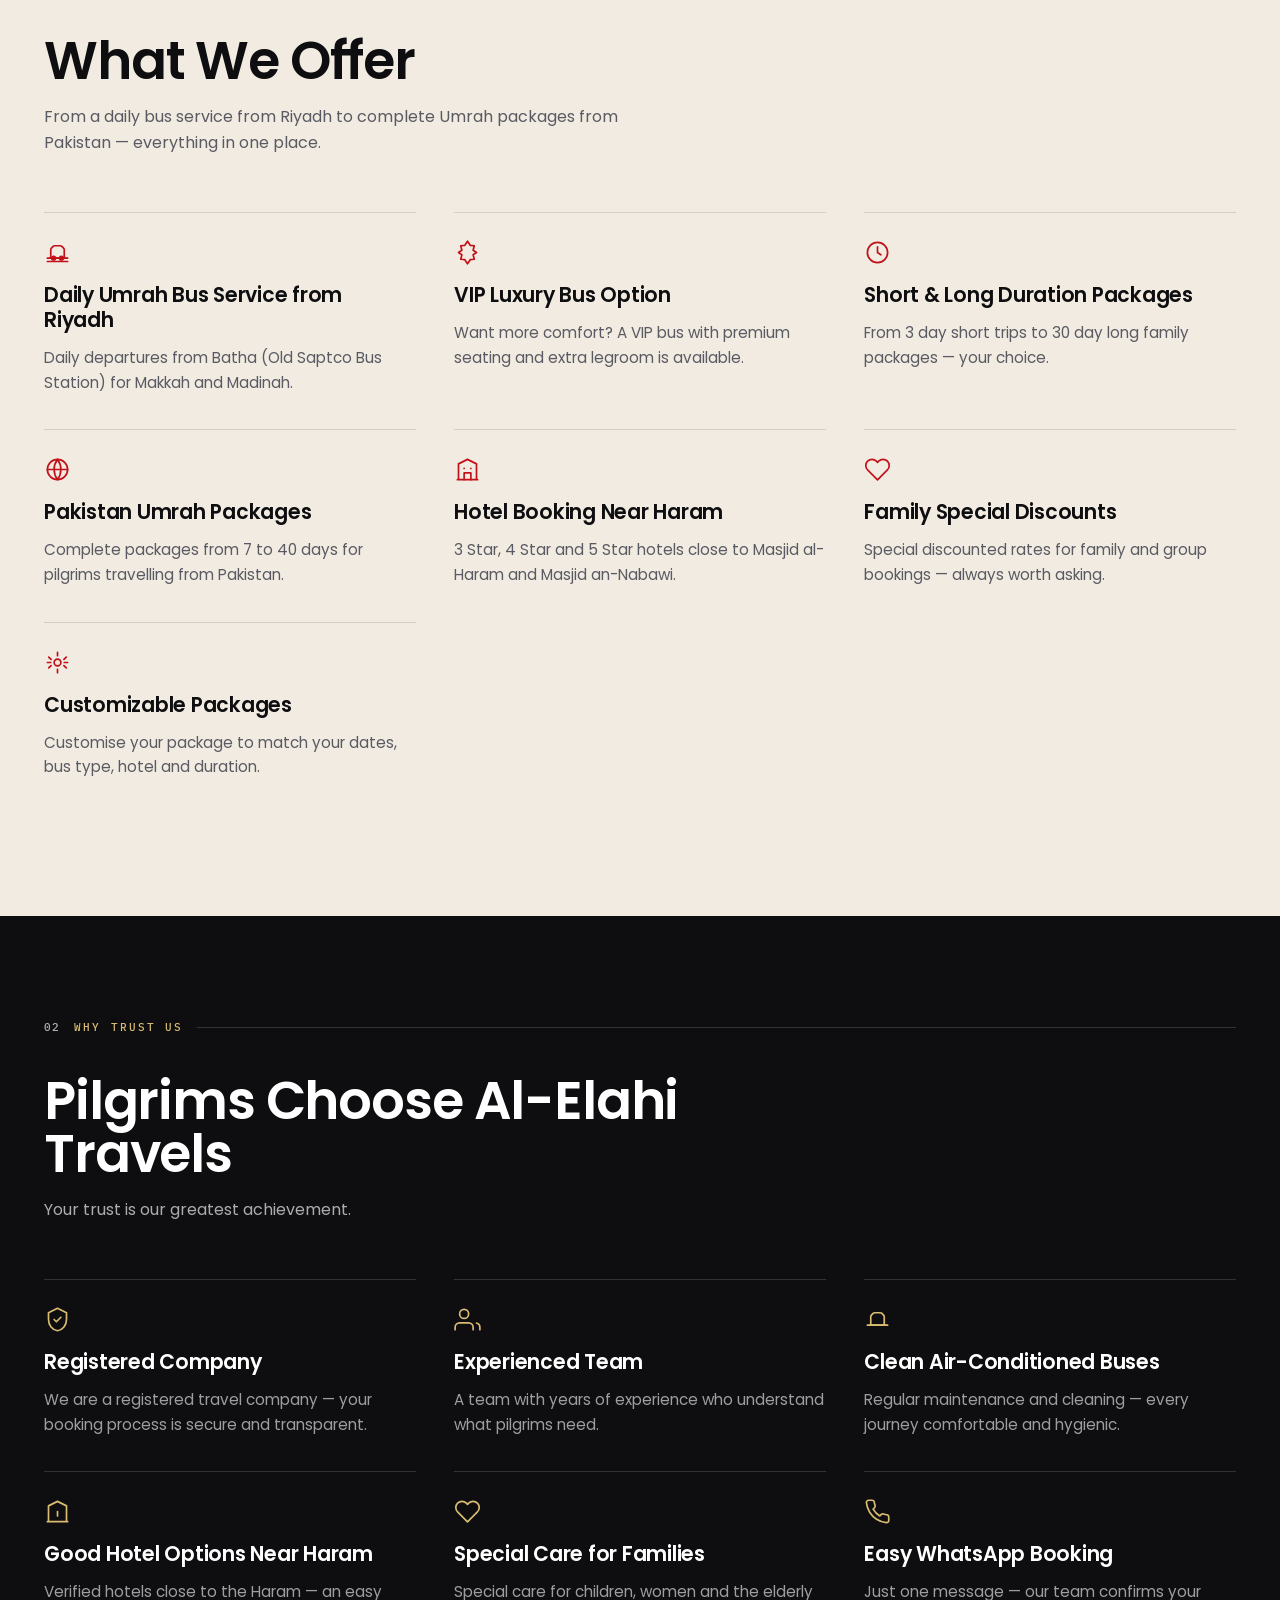
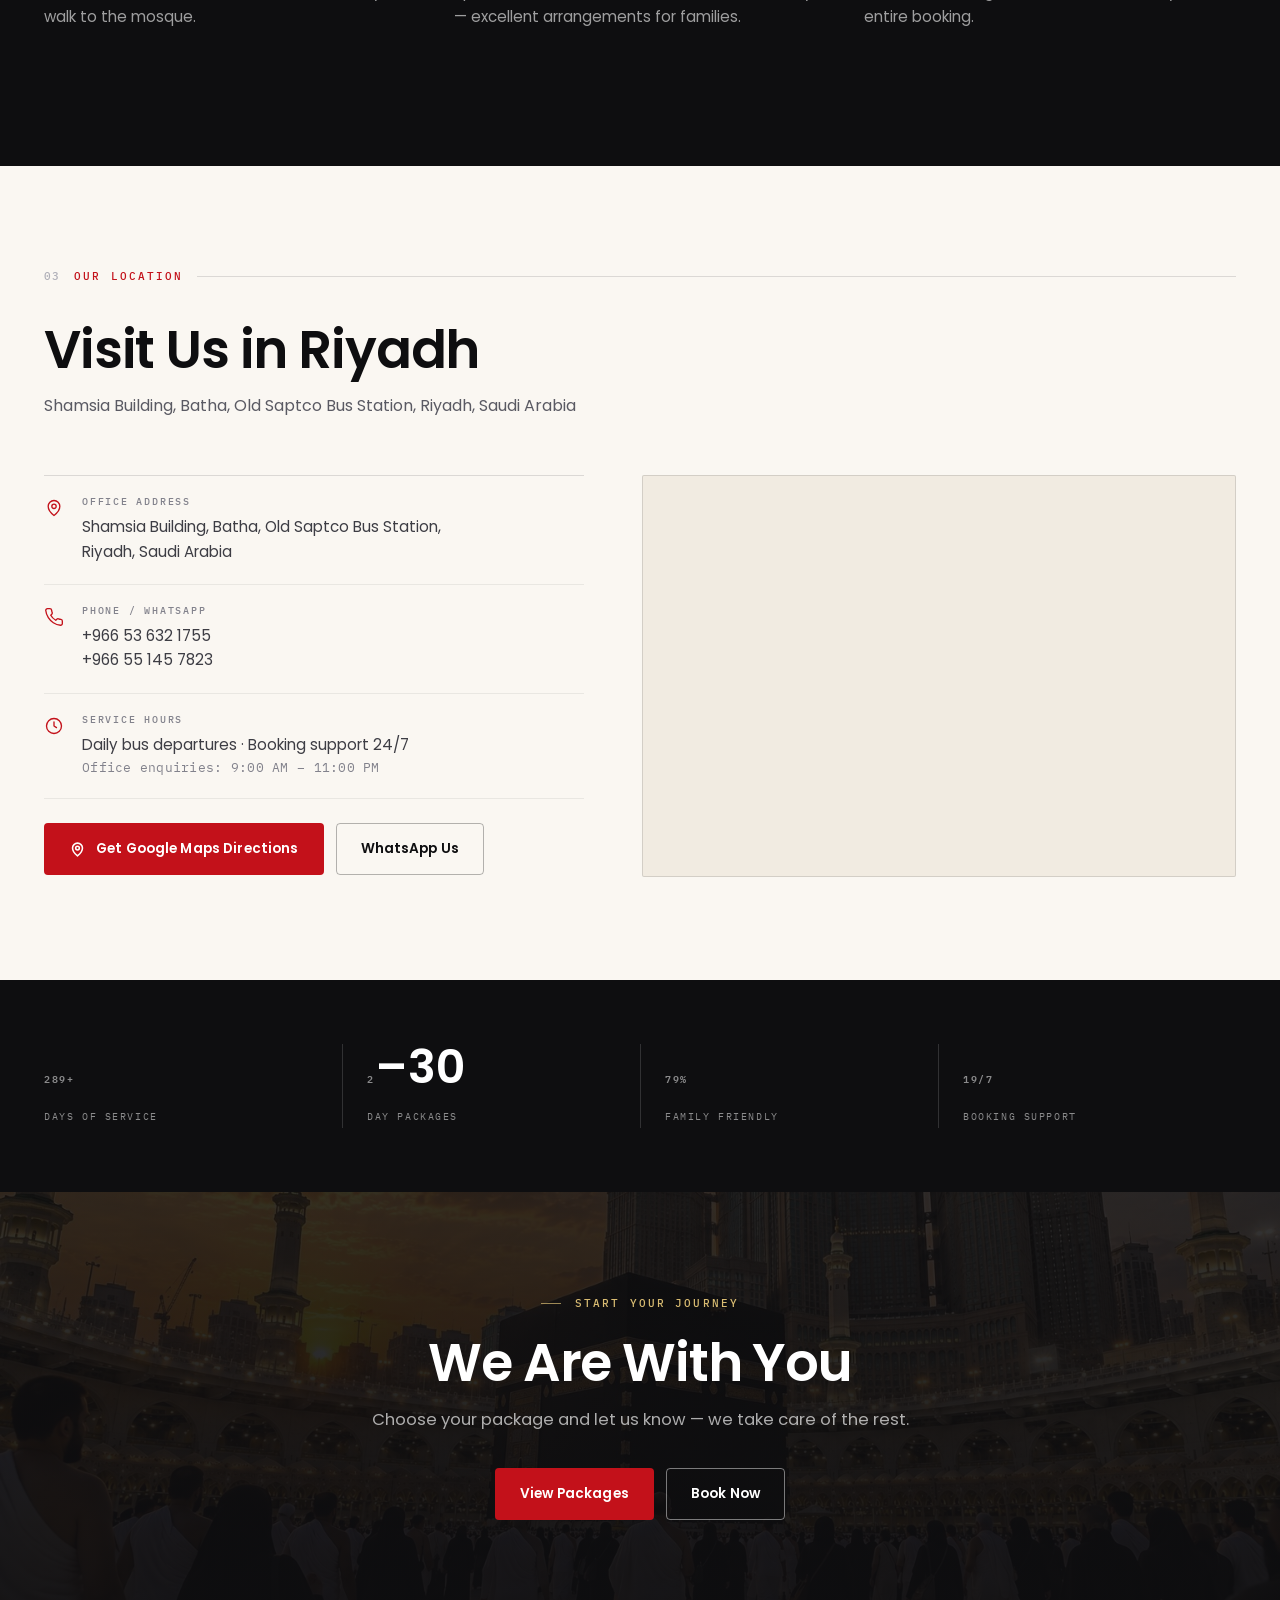
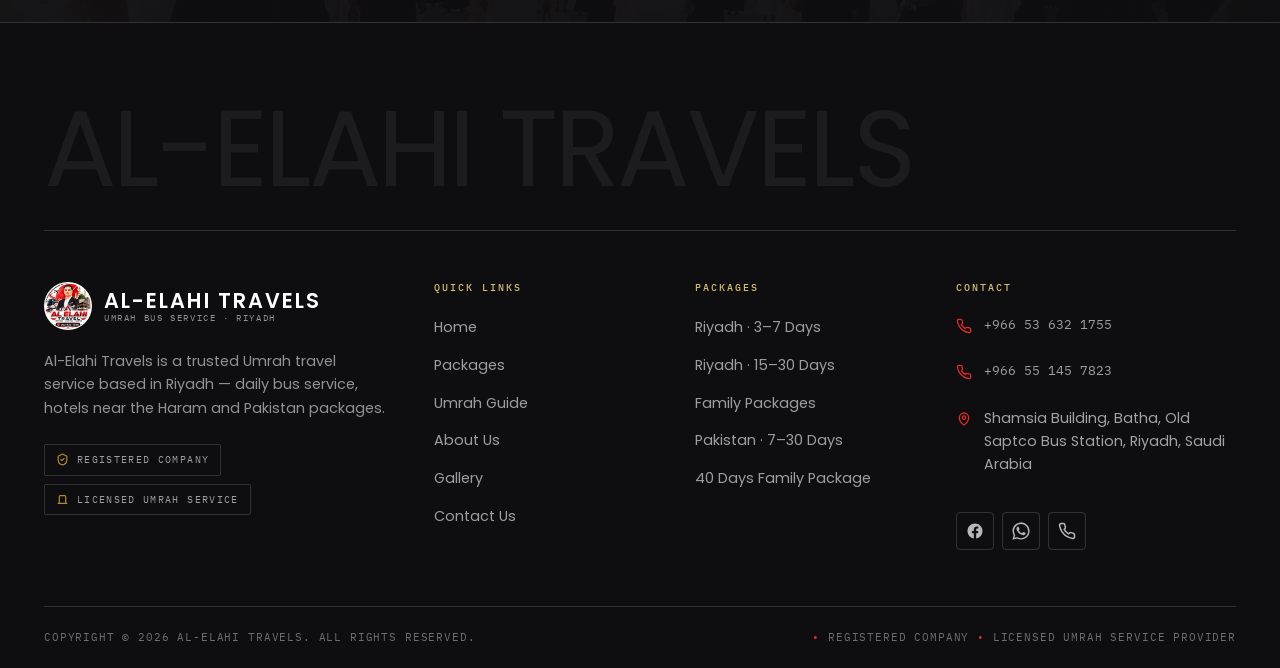
==== commit e9226c3f: "New Umrah Guide page: step-by-step Sunnah method, Haram gate numbers, Hateem, luggage points, childr" ====
--- a/about.html
+++ b/about.html
@@ -36,6 +36,7 @@
       <ul>
         <li><a href="index.html">Home</a></li>
         <li><a href="packages.html">Packages</a></li>
+        <li><a href="umrah-guide.html">Umrah Guide</a></li>
         <li><a href="about.html" aria-current="page">About Us</a></li>
         <li><a href="gallery.html">Gallery</a></li>
         <li><a href="contact.html">Contact Us</a></li>
@@ -405,6 +406,7 @@
         <ul>
           <li><a href="index.html">Home</a></li>
           <li><a href="packages.html">Packages</a></li>
+          <li><a href="umrah-guide.html">Umrah Guide</a></li>
           <li><a href="about.html">About Us</a></li>
           <li><a href="gallery.html">Gallery</a></li>
           <li><a href="contact.html">Contact Us</a></li>
--- a/css/style.css
+++ b/css/style.css
@@ -433,17 +433,35 @@
 .hero-slide {
   position: absolute; inset: 0;
   opacity: 0;
-  transform: scale(1.06);
-  transition: opacity 1.6s var(--ease), transform 12s linear;
-}
-.hero-slide.is-active { opacity: 1; transform: scale(1.14); }
-.hero-slide img { width: 100%; height: 100%; object-fit: cover; }
+  transform: scale(1);
+  transition: opacity 1.6s var(--ease), transform 14s linear;
+}
+.hero-slide.is-active { opacity: 1; transform: scale(1.07); }
+.hero-slide img {
+  width: 100%; height: 100%; object-fit: cover;
+  /* bright + clear photo, so every detail of the mosque / bus reads well;
+     the smaller zoom range keeps it sharp */
+  filter: brightness(1.2) contrast(1.06) saturate(1.12);
+}
+/* Phones: the hero frame is much taller than it is wide, so the landscape photos
+   were being cut down to a narrow slice (only a wheel / window of the coach was
+   visible). ≤760px `main.js` loads the portrait crops instead (assets/img/hero/*
+   .jpg — Kaaba, Masjid an-Nabawi and the coaches framed for a phone screen), so
+   the subject stays complete and centred. */
+@media (max-width: 760px) {
+  .hero-slide img { filter: brightness(1.14) contrast(1.05) saturate(1.1); }
+}
 
 .hero-scrim {
   position: absolute; inset: 0; z-index: -1;
   background:
-    linear-gradient(180deg, rgba(14,14,16,.7) 0%, rgba(14,14,16,.4) 30%, rgba(14,14,16,.84) 82%, var(--ink) 100%),
-    linear-gradient(90deg, rgba(14,14,16,.7), rgba(14,14,16,.1) 62%);
+    linear-gradient(180deg, rgba(14,14,16,.38) 0%, rgba(14,14,16,.08) 30%, rgba(14,14,16,.46) 80%, var(--ink) 100%),
+    linear-gradient(90deg, rgba(14,14,16,.3), rgba(14,14,16,0) 58%);
+}
+/* The scrim is kept light so the photos stay bright — these soft shadows keep the
+   white / gold copy readable on the bright parts of the photo. */
+.hero-badge, .hero h1, .hero-sub, .hero-note, .hero-stat b, .hero-stat span {
+  text-shadow: 0 1px 22px rgba(10,10,12,.6), 0 1px 4px rgba(10,10,12,.45);
 }
 .hero-pattern { display: none; }
 
@@ -458,7 +476,7 @@
   font-weight: 500;
   letter-spacing: .2em;
   text-transform: uppercase;
-  color: rgba(255,255,255,.8);
+  color: rgba(255,255,255,.88);
   margin-bottom: 26px;
 }
 .hero-badge .pulse {
@@ -482,7 +500,7 @@
   font-size: .74rem;
   letter-spacing: .12em;
   text-transform: uppercase;
-  color: rgba(255,255,255,.62);
+  color: rgba(255,255,255,.78);
   margin-bottom: 20px;
   max-width: none;
 }
@@ -490,7 +508,7 @@
 .hero-note {
   font-size: 1.02rem;
   line-height: 1.66;
-  color: rgba(255,255,255,.7);
+  color: rgba(255,255,255,.84);
   max-width: 56ch;
   margin-bottom: 38px;
 }
@@ -521,7 +539,7 @@
   font-size: .6rem;
   letter-spacing: .16em;
   text-transform: uppercase;
-  color: rgba(255,255,255,.5);
+  color: rgba(255,255,255,.66);
 }
 
 .scroll-cue {
@@ -1628,7 +1646,7 @@
 .gl-track[data-gl-track="vip"] .gl-slide:hover img,
 .gl-track[data-gl-track="normal"] .gl-slide:hover img { transform: scale(1.045); }
 
-/* ---------- BUS CAROUSELS (home page) ---------- */ */
+/* ---------- BUS CAROUSELS (home page) ---------- */
 .bus-carousel {
   position: relative;
   width: 100%;
@@ -1639,8 +1657,8 @@
   background: var(--paper-3);
 }
 .bus-stage { position: absolute; inset: 0; }
-.bus-slide { position: absolute; inset: 0; opacity: 0; transition: opacity .65s var(--ease); }
-.bus-slide.is-active { opacity: 1; }
+.bus-slide { position: absolute; inset: 0; opacity: 0; pointer-events: none; transition: opacity .65s var(--ease); }
+.bus-slide.is-active { opacity: 1; pointer-events: auto; }
 .bus-slide img { width: 100%; height: 100%; object-fit: cover; display: block; }
 .bus-flag {
   position: absolute;
@@ -1694,6 +1712,35 @@
 .bus-dot.is-active { background: #fff; transform: scale(1.25); }
 .bus-carousel[data-count="1"] .bus-nav,
 .bus-carousel[data-count="1"] .bus-dots { display: none; }
+
+.bus-dots[hidden] { display: none; }
+.bus-count {
+  position: absolute;
+  right: 14px; bottom: 14px;
+  z-index: 3;
+  font-family: var(--font-mono);
+  font-size: .64rem;
+  letter-spacing: .12em;
+  padding: 6px 11px;
+  border-radius: var(--r-xs);
+  background: rgba(10,10,12,.55);
+  color: #fff;
+}
+
+/* the about-section carousel (bus fleet → hotel rooms) — dots sit bottom-right
+   so they never run under the "Daily Bus Service from Riyadh" badge */
+.split-media .bus-dots {
+  left: auto;
+  right: 14px;
+  max-width: 62%;
+  gap: 5px;
+  flex-wrap: wrap;
+  justify-content: flex-end;
+  padding-left: 12px;
+}
+.split-media .bus-dot { width: 7px; height: 7px; }
+.split-media .bus-flag { max-width: 76%; }
+.split-media .bus-count { right: 12px; bottom: 12px; }
 
 /* ---------- MAKKAH HOTELS (home page) ---------- */
 .hotel-grid {
@@ -2239,6 +2286,7 @@
   .split { grid-template-columns: 1fr; }
   .split--reverse .split-media { order: 0; }
   .split-media .floating-badge { position: static; display: inline-flex; margin-top: 16px; }
+  .split-media .bus-dots { display: none; }
   .hero { align-items: flex-start; }
   .hero-stats { grid-template-columns: repeat(2, minmax(0,1fr)); }
   .hero-stat { padding: 16px 18px 0; border-left: 0; border-top: 1px solid var(--line-onDark); }
@@ -2308,6 +2356,155 @@
   .hotel-nav--next { right: 8px; }
 }
 
+/* ---------- 27. UMRAH GUIDE PAGE ---------- */
+/* In-page jump chips (top of the guide) */
+.pill-row { display: flex; flex-wrap: wrap; gap: 8px; }
+.pill {
+  display: inline-flex;
+  align-items: center;
+  font-family: var(--font-mono);
+  font-size: .68rem;
+  font-weight: 500;
+  letter-spacing: .1em;
+  text-transform: uppercase;
+  padding: 9px 15px;
+  border: 1px solid var(--line);
+  border-radius: 999px;
+  background: var(--paper);
+  color: var(--ink-600);
+  text-decoration: none;
+  transition: all .2s var(--ease);
+}
+.pill:hover { background: var(--ink); border-color: var(--ink); color: #fff; }
+
+/* Numbered ritual blocks (Tawaf, Sa'i, luggage, children …) */
+.guide-steps { display: grid; gap: 18px; }
+.guide-step {
+  border: 1px solid var(--line);
+  border-radius: var(--r-sm);
+  background: var(--paper);
+  padding: clamp(20px, 2.6vw, 30px);
+}
+.grid--2 .guide-step { height: 100%; }
+.guide-step-head {
+  display: flex;
+  align-items: center;
+  gap: 14px;
+  margin-bottom: 6px;
+}
+.guide-step-head h3 { margin: 0; }
+.guide-num {
+  flex: none;
+  width: 42px; height: 42px;
+  display: grid; place-items: center;
+  border-radius: 50%;
+  background: var(--ink);
+  color: #fff;
+  font-family: var(--font-mono);
+  font-size: .82rem;
+  font-weight: 500;
+}
+
+/* Bullet lists inside the guide */
+.guide-list { display: grid; gap: 11px; margin-top: 14px; }
+.guide-list li {
+  display: flex;
+  align-items: flex-start;
+  gap: 11px;
+  font-size: .95rem;
+  line-height: 1.6;
+  color: var(--ink-600);
+}
+.guide-list li svg { width: 16px; height: 16px; flex: none; margin-top: 5px; color: var(--brand); }
+.guide-list--no li svg { color: var(--brand-600); }
+.guide-list b { color: var(--ink); font-weight: 600; }
+.guide-list a { color: var(--brand); text-decoration: underline; }
+
+.muted { color: var(--ink-400); }
+
+/* Arabic dua block */
+.dua-box {
+  border: 1px solid var(--line);
+  border-left: 3px solid var(--gold);
+  border-radius: var(--r-xs);
+  background: var(--paper-2);
+  padding: 20px 22px;
+}
+.dua-box .eyebrow { font-size: .6rem; }
+.dua-box .ar {
+  direction: rtl;
+  text-align: right;
+  font-family: "Noto Naskh Arabic", "Segoe UI", "Traditional Arabic", serif;
+  font-size: clamp(1.15rem, 2.2vw, 1.42rem);
+  line-height: 2.1;
+  color: var(--ink);
+  margin: 0;
+  max-width: none;
+}
+.dua-box .tr { font-size: .8rem; font-style: italic; color: var(--ink-400); margin-top: 14px; max-width: none; }
+.dua-box .mn { font-size: .92rem; color: var(--ink-600); margin-top: 6px; max-width: none; }
+
+/* Gates table */
+.gate-table-wrap {
+  overflow-x: auto;
+  border: 1px solid var(--line);
+  border-radius: var(--r-sm);
+  background: var(--paper);
+  -webkit-overflow-scrolling: touch;
+}
+.gate-table { width: 100%; min-width: 620px; border-collapse: collapse; font-size: .93rem; }
+.gate-table th,
+.gate-table td {
+  text-align: left;
+  vertical-align: top;
+  padding: 14px 18px;
+  border-bottom: 1px solid var(--line);
+  line-height: 1.6;
+}
+.gate-table th {
+  font-family: var(--font-mono);
+  font-size: .64rem;
+  font-weight: 500;
+  letter-spacing: .14em;
+  text-transform: uppercase;
+  color: var(--ink-500);
+  background: var(--paper-2);
+}
+.gate-table td { color: var(--ink-600); }
+.gate-table tr:last-child td { border-bottom: 0; }
+.gate-table td b { color: var(--ink); }
+.gate-no {
+  font-family: var(--font-mono);
+  font-weight: 500;
+  color: var(--brand);
+  white-space: nowrap;
+}
+
+/* Call-out box */
+.note-box {
+  border: 1px solid var(--line);
+  border-left: 3px solid var(--brand);
+  border-radius: var(--r-xs);
+  background: var(--paper-2);
+  padding: 18px 20px;
+  font-size: .94rem;
+  line-height: 1.7;
+  color: var(--ink-600);
+}
+.section--sand .note-box { background: var(--paper); }
+.note-box b { color: var(--ink); }
+
+/* Sticky header must not cover the anchored headings */
+#before, #steps, #gates, #hateem, #luggage, #elderly, #tips, #faq {
+  scroll-margin-top: calc(var(--header-h) + 24px);
+}
+
+/* Dark-section (Hateem) tweaks for the shared check-list */
+.section--ink .check-list { border-top-color: var(--line-onDark); }
+.section--ink .check-list li { color: rgba(255,255,255,.8); border-bottom-color: var(--line-onDark); }
+.section--ink .check-list li b { color: #fff; }
+.section--ink .check-list svg { color: var(--gold-300); }
+
 /* ---------- 26. PRINT ---------- */
 @media print {
   .site-header, .wa-float, .to-top, .modal, .nav-backdrop, .scroll-progress { display: none !important; }
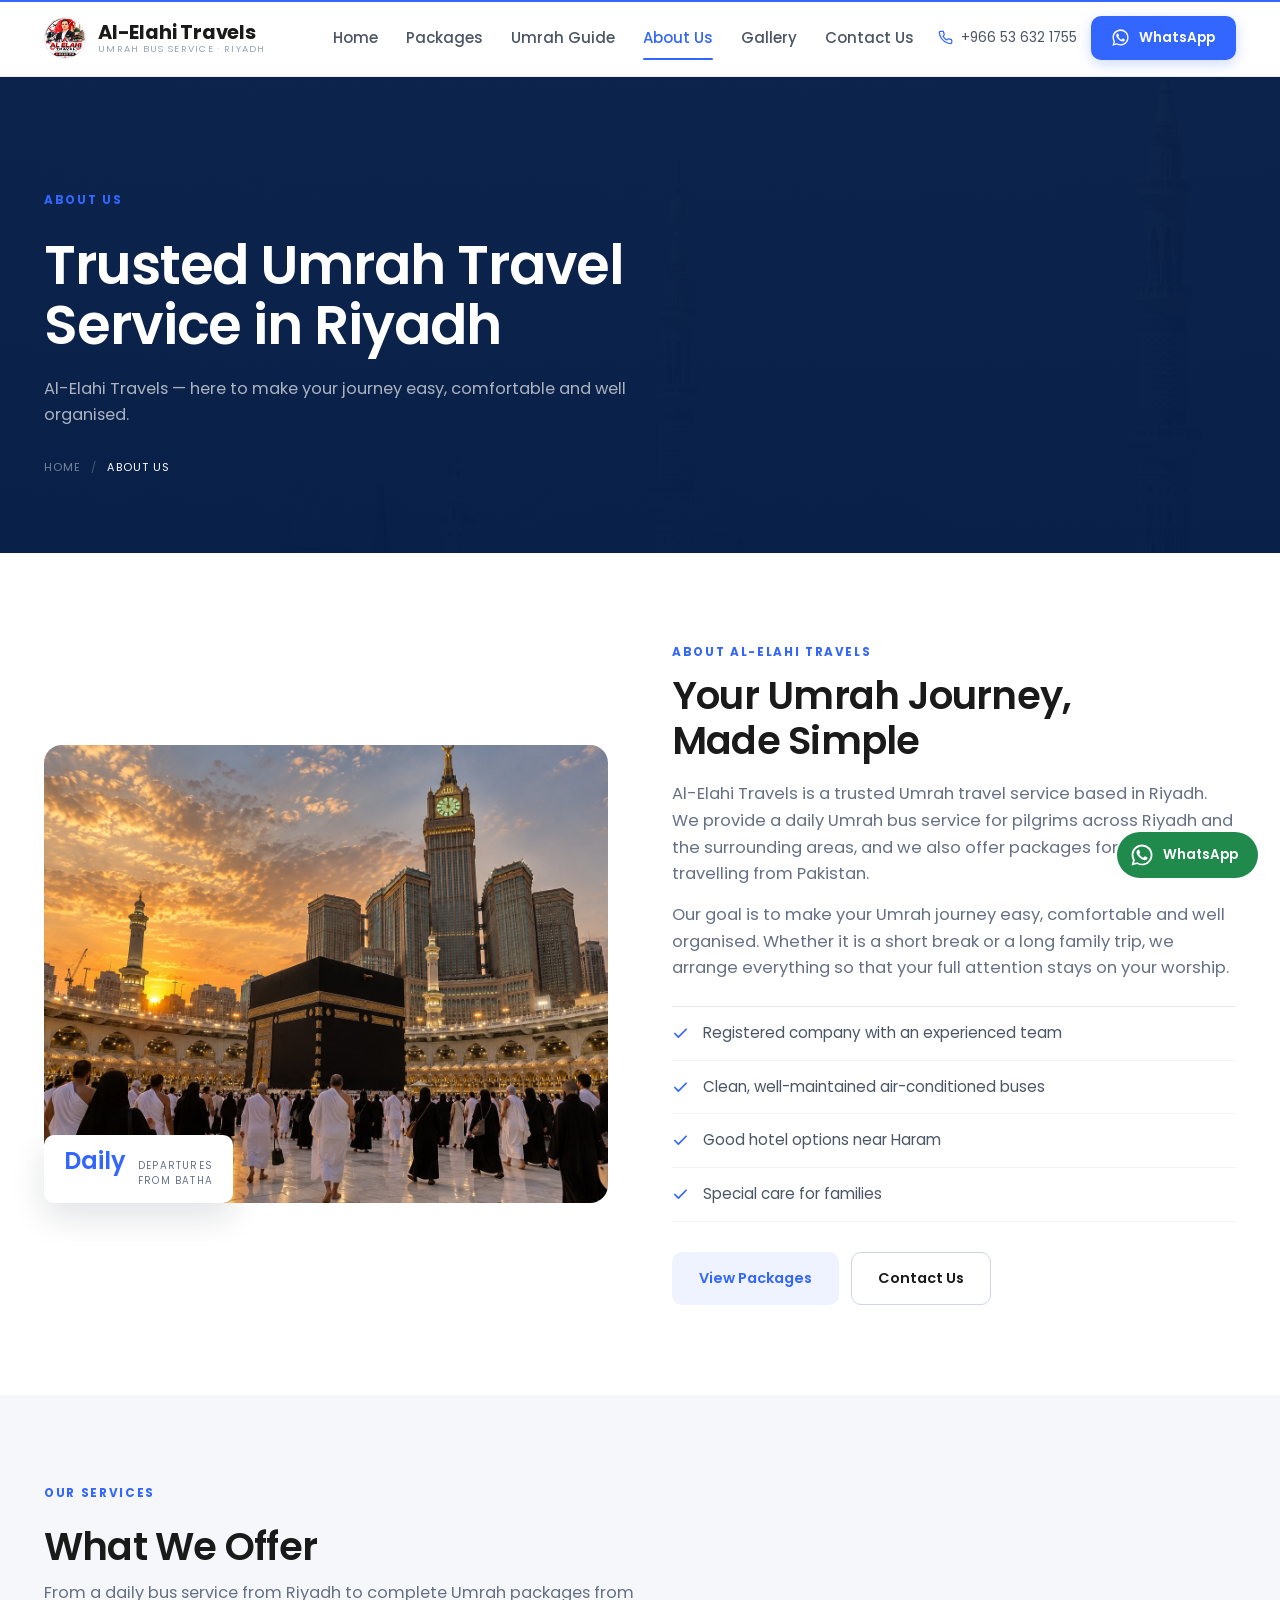
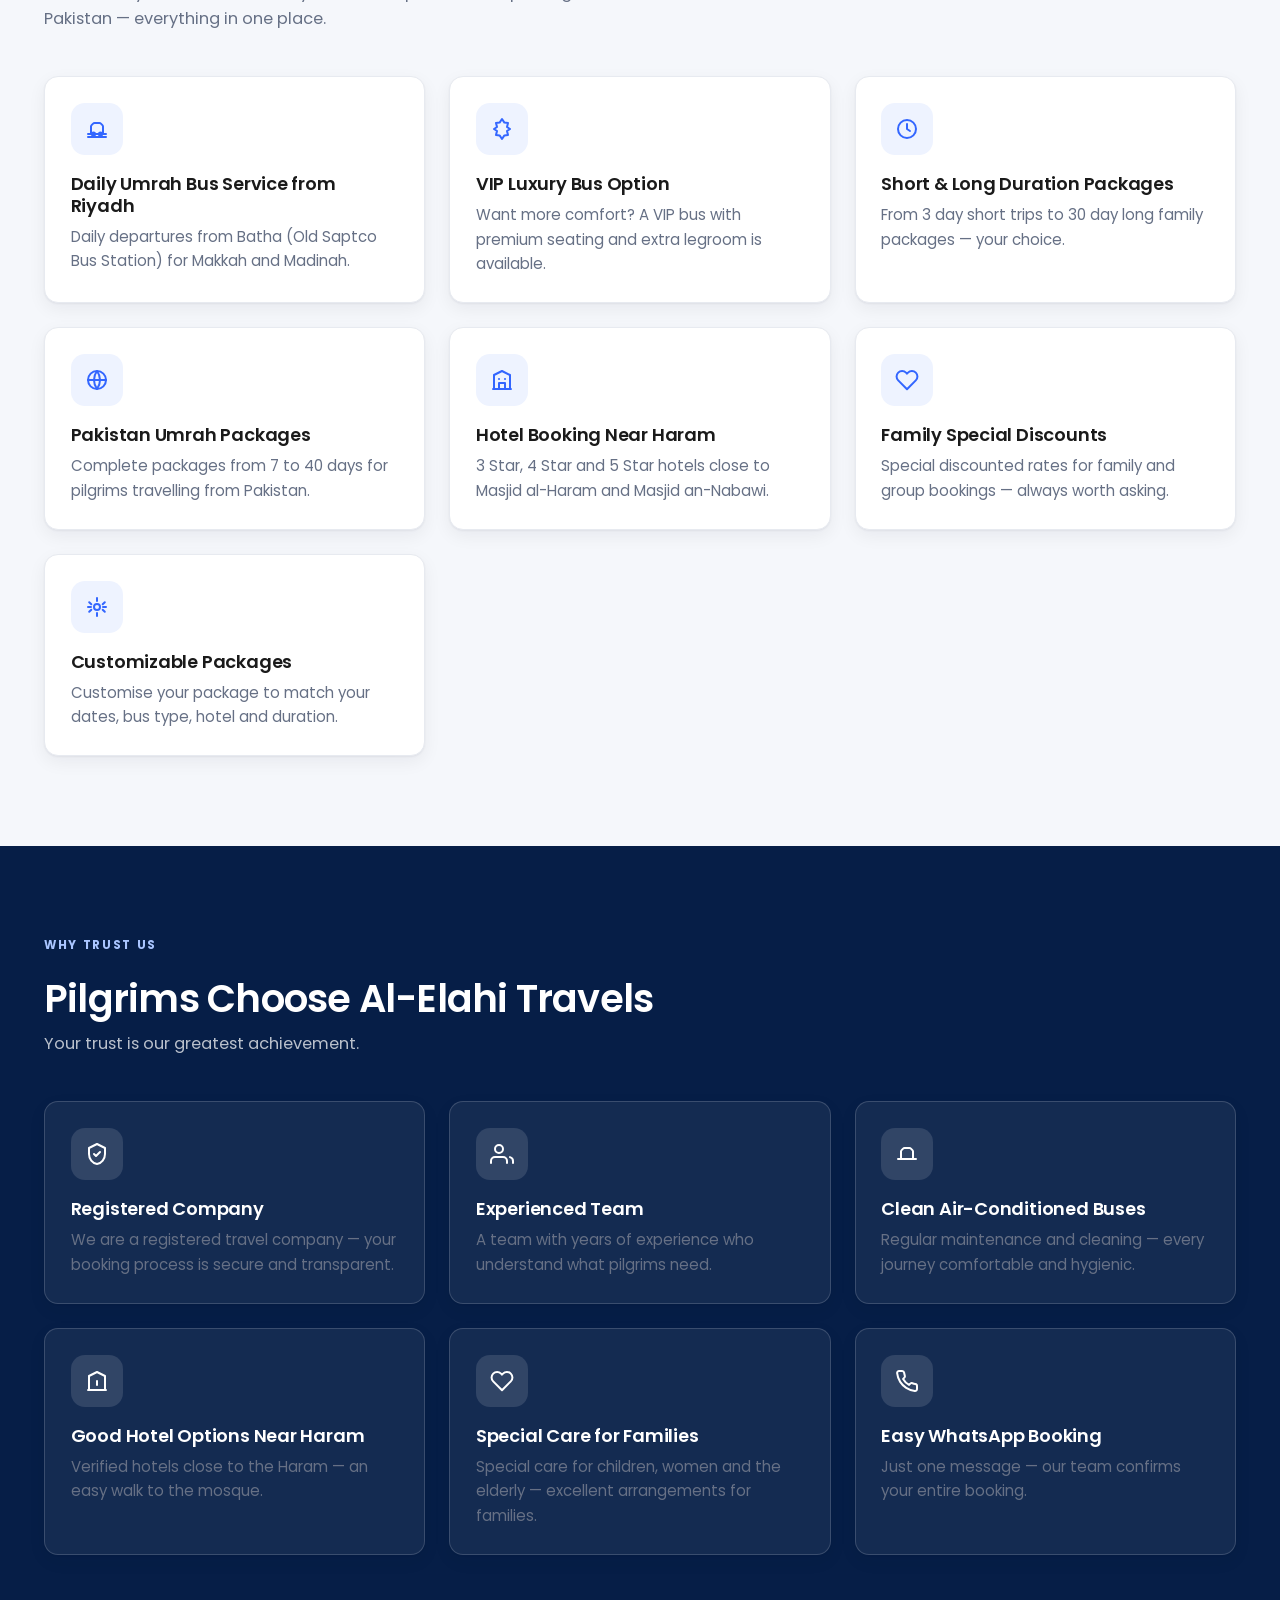
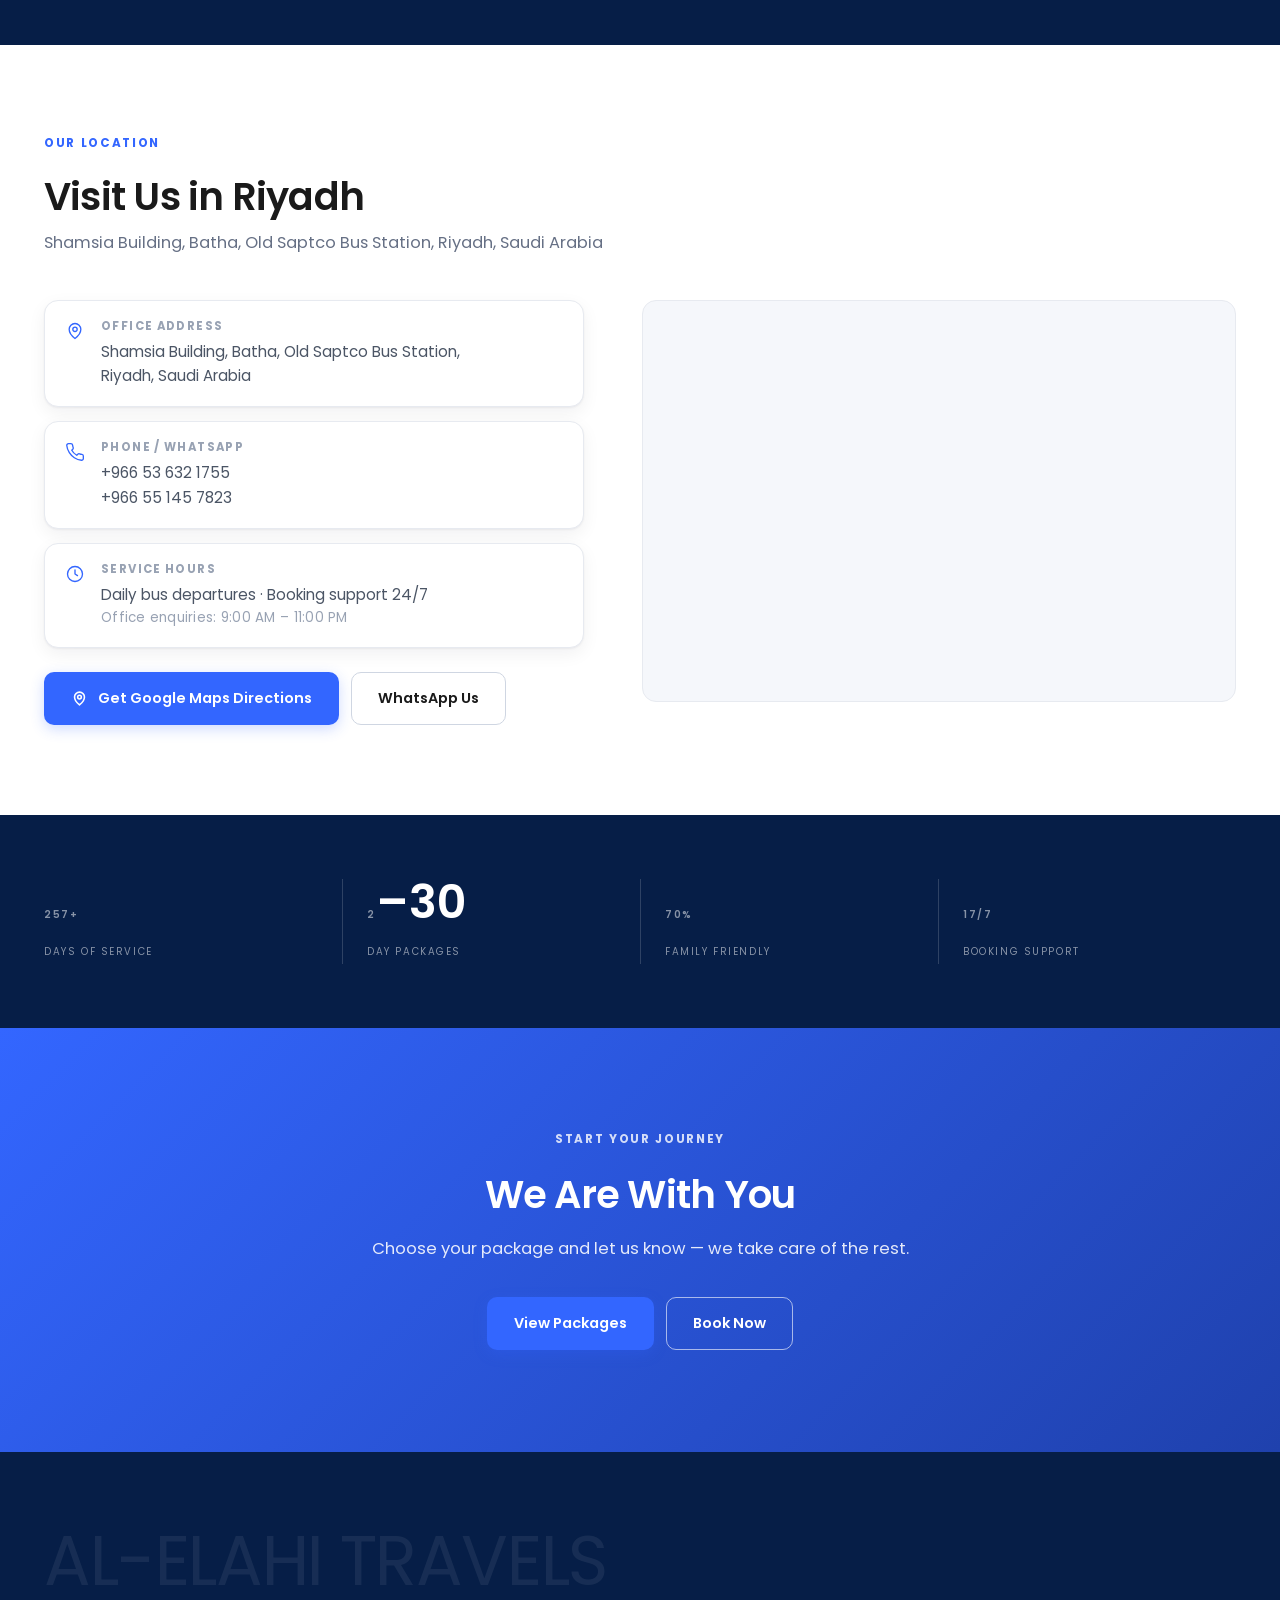
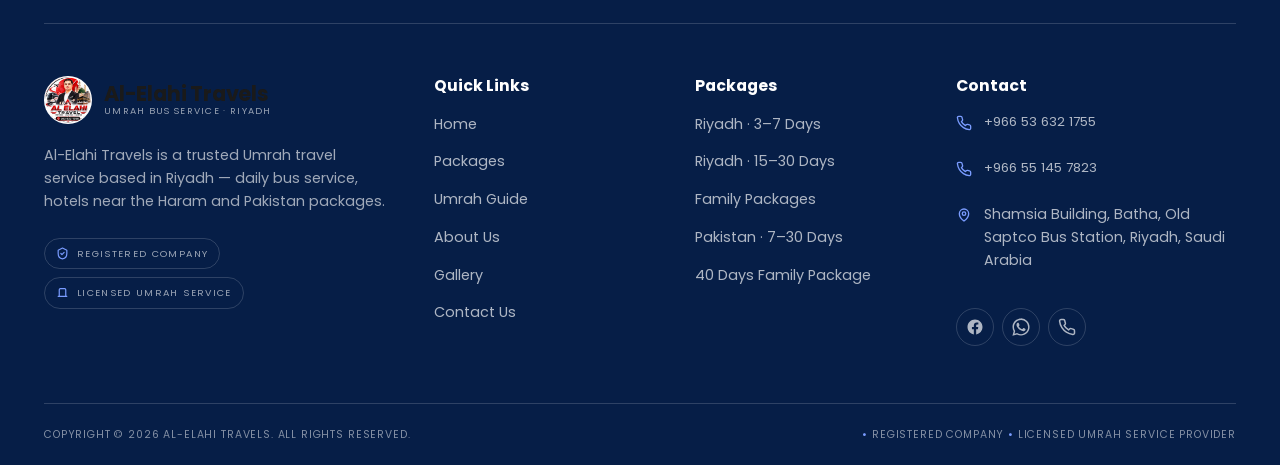
==== commit b112cd76: "New simple card UI (ejourney-style): one blue accent on white, navy dark sections, rounded photo-top" ====
--- a/about.html
+++ b/about.html
@@ -10,7 +10,7 @@
 <link rel="icon" href="assets/logo.jfif">
 <link rel="preconnect" href="https://fonts.googleapis.com">
 <link rel="preconnect" href="https://fonts.gstatic.com" crossorigin>
-<link href="https://fonts.googleapis.com/css2?family=Poppins:ital,wght@0,300;0,400;0,500;0,600;0,700;1,400&family=IBM+Plex+Mono:wght@400;500&display=swap" rel="stylesheet">
+<link href="https://fonts.googleapis.com/css2?family=Poppins:ital,wght@0,300;0,400;0,500;0,600;0,700;0,800;1,400&display=swap" rel="stylesheet">
 <link rel="stylesheet" href="css/style.css">
 </head>
 <body>
--- a/css/style.css
+++ b/css/style.css
@@ -1,60 +1,69 @@
 /* =====================================================================
    AL-ELAHI TRAVELS
    ---------------------------------------------------------------------
-   Brand palette extracted from the supplied logo:
-     red #C3111A  ·  black #0E0E10  ·  white  ·  gold #B08B2E (Kaaba)
-   ---------------------------------------------------------------------
-   Design language: editorial, rule-based, low-decoration. Hierarchy comes
-   from type scale and hairlines rather than boxes, gradients and shadows.
+   Design language: simple card UI — one accent blue on white, soft grey
+   section bands, deep navy for the dark surfaces, rounded cards with a
+   single soft shadow. Palette:
+     blue #3366FF  ·  navy #061E47  ·  white  ·  grey #F5F7FB
+   (Section 28 at the bottom of this file re-skins the components to that
+   language — see the note there.)
    ===================================================================== */
 
 /* ---------- 1. TOKENS ---------- */
 :root {
-  /* ink (from the logo's black) */
-  --ink:      #0E0E10;
-  --ink-900:  #131316;
-  --ink-800:  #1B1B1F;
-  --ink-700:  #26262B;
-  --ink-600:  #3D3D44;
-  --ink-500:  #5A5A63;
-  --ink-400:  #82828C;
-  --ink-300:  #AFAFB8;
-
-  /* paper */
+  /* ---- text ---- */
+  --ink:      #1A1A1A;
+  --ink-900:  #0A2A5E;
+  --ink-800:  #23304A;
+  --ink-700:  #3A4763;
+  --ink-600:  #4B5565;
+  --ink-500:  #667085;
+  --ink-400:  #98A2B3;
+  --ink-300:  #C6CDD9;
+
+  /* ---- surfaces ---- */
   --paper:    #FFFFFF;
-  --paper-2:  #FAF7F2;
-  --paper-3:  #F1EBE1;
-
-  /* brand red (from the logo) */
-  --brand:       #C3111A;
-  --brand-700:   #8B0A11;
-  --brand-600:   #A50D15;
-  --brand-400:   #DE2A2A;
-  --brand-tint:  #FBEDEC;
-
-  /* metallic accent (from the Kaaba in the logo) */
-  --gold:       #B08B2E;
-  --gold-300:   #D9BC72;
-  --gold-tint:  #F7F0DE;
+  --paper-2:  #FFFFFF;
+  --paper-3:  #F5F7FB;
+  --navy:     #061E47;
+  --navy-700: #0A2A5E;
+
+  /* ---- the one accent colour ---- */
+  --brand:       #3366FF;
+  --brand-700:   #1F41AD;
+  --brand-600:   #2A55D9;
+  --brand-400:   #7A9CFF;
+  --brand-tint:  #EEF3FF;
+
+  /* warm secondary — kept for the VIP / warning chips */
+  --gold:       #E0A800;
+  --gold-300:   #A9C5FF;
+  --gold-tint:  #FFF4DA;
 
   /* hairlines */
-  --line:         rgba(14, 14, 16, .13);
-  --line-soft:    rgba(14, 14, 16, .07);
-  --line-strong:  rgba(14, 14, 16, .3);
-  --line-onDark:  rgba(255, 255, 255, .15);
-
-  /* geometry — deliberately tight radii */
-  --r-xs: 2px;
-  --r-sm: 4px;
-  --r-md: 6px;
+  --line:         #E7EAF0;
+  --line-soft:    #F1F3F8;
+  --line-strong:  #CFD6E2;
+  --line-onDark:  rgba(255, 255, 255, .16);
+
+  /* geometry — soft, rounded cards */
+  --r-xs: 10px;
+  --r-sm: 10px;
+  --r-md: 14px;
+  --r-lg: 18px;
+  --r-pill: 999px;
+
+  /* elevation */
+  --sh-1: 0 1px 2px rgba(16, 24, 40, .05), 0 6px 18px rgba(16, 24, 40, .06);
+  --sh-2: 0 14px 34px rgba(16, 24, 40, .12);
 
   /* type */
   --font-display: "Poppins", "Segoe UI", system-ui, -apple-system, sans-serif;
   --font-body:    "Poppins", "Segoe UI", system-ui, -apple-system, sans-serif;
-  --font-mono:    "IBM Plex Mono", ui-monospace, "SFMono-Regular", monospace;
+  --font-mono:    "Poppins", "Segoe UI", system-ui, -apple-system, sans-serif;
 
   --wrap: 1280px;
-  --sect: clamp(64px, 8vw, 132px);
+  --sect: clamp(58px, 7vw, 112px);
   --header-h: 76px;
   --ease: cubic-bezier(.22, .61, .36, 1);
 }
@@ -2505,6 +2514,614 @@
 .section--ink .check-list li b { color: #fff; }
 .section--ink .check-list svg { color: var(--gold-300); }
 
+/* =====================================================================
+   28. SIMPLE CARD THEME  (blue · white · navy)
+   ---------------------------------------------------------------------
+   Re-skins the components above to a flat, card-based UI: white page,
+   soft grey section bands, ONE accent blue, deep navy for the dark
+   surfaces, rounded corners and a single soft shadow per surface.
+   Nothing here adds or moves markup — class names, ids and every piece
+   of `main.js` behaviour stay exactly as they were.
+   ===================================================================== */
+
+/* ---------- 28.1 SURFACES ---------- */
+body { background: var(--paper); color: var(--ink-600); }
+body::after { display: none; }                 /* drop the paper grain */
+.section--sand { background: var(--paper-3); }
+.section--ink,
+.section--green { background: var(--navy); }
+.trust-strip { background: var(--navy-700); border-color: transparent; }
+.trust-strip .trust-item { color: rgba(255, 255, 255, .72); }
+.trust-item svg { color: var(--brand-400); }
+.site-footer { background: var(--navy); border-top: 0; }
+
+/* ---------- 28.2 TYPE ---------- */
+h1 { font-size: clamp(2.1rem, 4.4vw, 3.4rem); line-height: 1.1; letter-spacing: -.02em; }
+h2 { font-size: clamp(1.65rem, 3vw, 2.45rem); line-height: 1.16; letter-spacing: -.02em; }
+h3 { font-size: clamp(1.05rem, 1.4vw, 1.2rem); }
+p { max-width: 66ch; }
+
+.eyebrow {
+  gap: 0;
+  font-size: .74rem;
+  font-weight: 700;
+  letter-spacing: .14em;
+  color: var(--brand);
+  margin-bottom: 12px;
+}
+.eyebrow::before,
+.section-head .eyebrow::before { content: none; width: 0; height: 0; }
+.eyebrow::after { display: none; }
+
+.section-head { gap: 10px; margin-bottom: clamp(26px, 3.4vw, 46px); }
+.section-head h2 { max-width: 26ch; }
+.section-head > p { font-size: 1.02rem; color: var(--ink-500); }
+.section--ink .section-head > p { color: rgba(255, 255, 255, .72); }
+.arabic { font-family: var(--font-display); color: var(--gold-300); }
+.text-nowrap { white-space: nowrap; }
+
+/* ---------- 28.3 BUTTONS ---------- */
+.btn {
+  padding: 14px 26px;
+  border-radius: var(--r-sm);
+  font-size: .9rem;
+  font-weight: 600;
+  letter-spacing: 0;
+}
+.btn--brand, .btn--gold {
+  background: var(--brand);
+  color: #fff;
+  box-shadow: 0 4px 14px rgba(51, 102, 255, .24);
+}
+.btn--brand:hover, .btn--gold:hover { background: var(--brand-600); }
+.btn--green { background: var(--brand-tint); color: var(--brand); }
+.btn--green:hover { background: #DFE9FF; }
+.btn--outline { background: #fff; border-color: var(--line-strong); color: var(--ink); }
+.btn--outline:hover { background: var(--brand); border-color: var(--brand); color: #fff; }
+.btn--ghost { border-color: rgba(255, 255, 255, .55); }
+.btn--ghost:hover { background: #fff; border-color: #fff; color: var(--brand); }
+.btn--sm { padding: 10px 20px; font-size: .85rem; }
+.btn--block { width: 100%; }
+
+/* ---------- 28.4 HEADER ---------- */
+.site-header,
+.site-header.is-stuck {
+  background: #fff;
+  border-bottom: 1px solid var(--line);
+  box-shadow: 0 1px 3px rgba(16, 24, 40, .05);
+}
+.brand-name {
+  font-size: 1.22rem;
+  font-weight: 700;
+  letter-spacing: -.01em;
+  text-transform: none;
+  color: var(--ink);
+}
+.brand-sub { font-size: .58rem; letter-spacing: .14em; color: var(--ink-400); }
+.brand-mark { background: #fff; border: 1px solid var(--line); }
+
+.main-nav ul { gap: 28px; }
+.main-nav ul a {
+  padding: 8px 0;
+  font-size: .94rem;
+  font-weight: 500;
+  letter-spacing: 0;
+  text-transform: none;
+  color: var(--ink-600);
+}
+.main-nav ul a::after {
+  height: 2px;
+  border-radius: 2px;
+  bottom: -2px;
+  background: var(--brand);
+}
+.main-nav ul a:hover, .main-nav ul a[aria-current="page"] { color: var(--brand); }
+
+.header-phone { color: var(--ink-600); font-size: .84rem; letter-spacing: 0; }
+.header-phone svg { color: var(--brand); }
+.header-phone:hover { color: var(--brand); border-bottom-color: transparent; }
+
+.nav-toggle { border-color: var(--line); }
+.nav-toggle:hover { border-color: var(--brand); background: var(--brand-tint); }
+.nav-toggle span { background: var(--ink); }
+.nav-backdrop { background: rgba(6, 30, 71, .55); }
+
+/* ---------- 28.5 HERO + PAGE HERO ---------- */
+.hero { background: var(--navy); }
+.hero-scrim {
+  background:
+    linear-gradient(180deg, rgba(6, 30, 71, .42) 0%, rgba(6, 30, 71, .10) 30%, rgba(6, 30, 71, .52) 78%, rgba(6, 30, 71, .88) 100%),
+    linear-gradient(90deg, rgba(6, 30, 71, .34), rgba(6, 30, 71, 0) 58%);
+}
+.hero-badge { font-size: .72rem; font-weight: 600; letter-spacing: .14em; }
+.hero-badge .pulse { background: #7CFFB2; }
+.hero h1 { max-width: 20ch; }
+.hero h1 em { font-style: normal; color: #BFD6FF; }
+.hero-sub { font-size: .82rem; letter-spacing: .12em; text-transform: none; }
+.hero-note { font-size: 1rem; color: rgba(255, 255, 255, .86); }
+.hero-stat b { font-size: clamp(1.4rem, 2.2vw, 1.9rem); }
+.hero-stat span { font-size: .7rem; letter-spacing: .12em; text-transform: none; }
+
+.page-hero { background: var(--navy); }
+.page-hero::before { background: linear-gradient(180deg, rgba(6, 30, 71, .88), rgba(6, 30, 71, .95)); }
+.page-hero img.bg { opacity: .34; }
+.crumbs [aria-current] { color: #fff; }
+
+/* ---------- 28.6 CARDS ---------- */
+.grid { column-gap: 24px; row-gap: 24px; }
+
+.card {
+  gap: 0;
+  padding: 26px clamp(20px, 2vw, 26px);
+  background: #fff;
+  border: 1px solid var(--line);
+  border-radius: var(--r-md);
+  box-shadow: var(--sh-1);
+  transition: box-shadow .25s var(--ease), transform .25s var(--ease);
+}
+.card:hover { border-color: var(--line); transform: translateY(-3px); box-shadow: var(--sh-2); }
+.card-icon {
+  width: 52px; height: 52px;
+  display: grid; place-items: center;
+  border-radius: 14px;
+  background: var(--brand-tint);
+  color: var(--brand);
+  margin-bottom: 18px;
+}
+.card-icon svg { width: 24px; height: 24px; stroke-width: 2; }
+.card h3 { margin-bottom: 8px; }
+.card p { font-size: .94rem; color: var(--ink-500); }
+.card--dark { background: rgba(255, 255, 255, .06); border-color: var(--line-onDark); }
+.card--dark:hover { box-shadow: none; border-color: rgba(255, 255, 255, .3); }
+.card--dark .card-icon { background: rgba(255, 255, 255, .12); color: #fff; }
+
+.split-media img { border-radius: var(--r-lg); }
+.floating-badge {
+  background: #fff;
+  border-left: 0;
+  border-radius: var(--r-sm);
+  box-shadow: var(--sh-2);
+  padding: 14px 20px;
+}
+.floating-badge b { color: var(--brand); font-size: 1.5rem; }
+
+/* ---------- 28.7 TABS → PILLS ---------- */
+.tabs {
+  gap: 10px;
+  border-bottom: 0;
+  margin-bottom: clamp(26px, 3vw, 40px);
+}
+.tab {
+  margin: 0;
+  padding: 11px 20px;
+  border: 1px solid var(--line);
+  border-radius: var(--r-pill);
+  background: #fff;
+  font-size: .9rem;
+  font-weight: 600;
+  letter-spacing: 0;
+  text-transform: none;
+  color: var(--ink-500);
+  transition: all .2s var(--ease);
+}
+.tab:hover { border-color: var(--brand-400); color: var(--brand); }
+.tab.is-active {
+  background: var(--brand);
+  border-color: var(--brand);
+  color: #fff;
+  box-shadow: 0 4px 14px rgba(51, 102, 255, .24);
+}
+.tab .count { font-size: .74rem; color: inherit; opacity: .7; }
+.tab.is-active .count { color: #fff; opacity: .85; }
+
+.tabs--sub { justify-content: flex-start; gap: 10px; }
+.tabs--sub .tab {
+  padding: 10px 22px;
+  font-size: .88rem;
+  letter-spacing: 0;
+  border: 1px solid var(--line);
+  background: #fff;
+  color: var(--ink-500);
+}
+.tabs--sub .tab:hover { border-color: var(--brand-400); color: var(--brand); }
+.tabs--sub .tab.is-active {
+  background: var(--brand);
+  border-color: var(--brand);
+  color: #fff;
+  box-shadow: 0 4px 14px rgba(51, 102, 255, .24);
+}
+
+.panel-note {
+  gap: 14px;
+  padding: 16px 20px;
+  background: var(--brand-tint);
+  border: 1px solid #DCE6FF;
+  border-left: 4px solid var(--brand);
+  border-radius: var(--r-sm);
+  color: var(--ink-600);
+  font-size: .92rem;
+}
+.panel-note svg { color: var(--brand); }
+
+/* ---------- 28.8 PACKAGE CARDS ---------- */
+.pkg-grid { grid-template-columns: repeat(auto-fill, minmax(300px, 1fr)); gap: 24px; }
+
+.pkg {
+  border: 1px solid var(--line);
+  border-radius: var(--r-md);
+  box-shadow: var(--sh-1);
+  background: #fff;
+  transition: transform .28s var(--ease), box-shadow .28s var(--ease);
+}
+.pkg:hover { border-color: var(--line); transform: translateY(-4px); box-shadow: var(--sh-2); }
+
+/* the photo header — injected on page load by `main.js` §17 */
+.pkg-media {
+  position: relative;
+  aspect-ratio: 16 / 10;
+  overflow: hidden;
+  background: var(--paper-3);
+}
+.pkg-media img {
+  width: 100%; height: 100%;
+  object-fit: cover;
+  display: block;
+  transition: transform .7s var(--ease);
+}
+.pkg:hover .pkg-media img { transform: scale(1.05); }
+.pkg-media::after {
+  content: "";
+  position: absolute; inset: 0;
+  background: linear-gradient(180deg, rgba(6, 30, 71, 0) 52%, rgba(6, 30, 71, .55));
+}
+.pkg-media-tag {
+  position: absolute;
+  left: 14px; bottom: 13px;
+  z-index: 2;
+  padding: 6px 13px;
+  border-radius: var(--r-pill);
+  background: var(--gold-tint);
+  color: #8A6100;
+  font-size: .73rem;
+  font-weight: 700;
+  letter-spacing: .01em;
+}
+
+.pkg-top { padding: 20px 22px 0; background: #fff; border-bottom: 0; }
+.pkg-top h3 { font-size: 1.2rem; margin-bottom: 8px; }
+.pkg-tag {
+  font-family: var(--font-body);
+  font-size: .72rem;
+  font-weight: 700;
+  letter-spacing: .01em;
+  text-transform: none;
+  padding: 6px 13px;
+  border-radius: var(--r-pill);
+  background: var(--brand-tint);
+  color: var(--brand);
+  margin-bottom: 0;
+}
+.pkg-tags { gap: 8px; margin-bottom: 14px; }
+.pkg-tag--type { background: var(--paper-3); color: var(--ink-600); }
+.pkg-tag--vip,
+.pkg-tag--green { background: var(--gold-tint); color: #8A6100; }
+.pkg-duration { font-size: .82rem; color: var(--ink-500); }
+.pkg-duration svg,
+.pkg-route svg,
+.pkg-features svg { color: var(--brand); }
+
+.pkg-body { padding: 16px 22px 22px; }
+.pkg-route {
+  gap: 9px;
+  padding: 10px 13px;
+  margin-bottom: 16px;
+  background: var(--paper-3);
+  border-bottom: 0;
+  border-radius: var(--r-xs);
+  font-size: .8rem;
+  letter-spacing: 0;
+}
+.pkg-intro { font-size: .93rem; color: var(--ink-500); }
+.pkg-features { gap: 10px; margin-bottom: 20px; }
+.pkg-features li { font-size: .875rem; color: var(--ink-500); }
+.pkg-foot { padding-top: 16px; border-top: 1px solid var(--line-soft); }
+.pkg-quote { font-size: .72rem; letter-spacing: 0; color: var(--ink-400); }
+
+.pkg--feature::before { display: none; }
+.pkg--feature .pkg-top { padding: 22px 26px 0; }
+.pkg--feature .pkg-body { padding: 16px 26px 26px; }
+
+/* ---------- 28.9 ROUTES (navy band) ---------- */
+.route-list { border-top-color: var(--line-onDark); }
+.route { border-bottom-color: var(--line-onDark); }
+.route-list .route-idx, .route .idx { color: var(--brand-400); }
+
+/* ---------- 28.10 GALLERY PREVIEW CAROUSELS ---------- */
+.gl-bar { margin-bottom: 14px; padding-bottom: 0; border-bottom: 0; }
+.gl-title {
+  font-family: var(--font-body);
+  font-size: .98rem;
+  font-weight: 700;
+  letter-spacing: -.01em;
+  text-transform: none;
+  color: var(--ink);
+}
+.gl-arrow {
+  width: 40px; height: 40px;
+  border-radius: 50%;
+  background: #fff;
+  border-color: var(--line);
+  color: var(--ink);
+}
+.gl-arrow:hover { background: var(--brand); border-color: var(--brand); color: #fff; }
+.gl-slide,
+.gl-track[data-gl-track="vip"] .gl-slide,
+.gl-track[data-gl-track="normal"] .gl-slide {
+  border-radius: var(--r-md);
+  border-color: var(--line);
+}
+.gl-carousels { row-gap: clamp(30px, 3.6vw, 46px); }
+
+/* ---------- 28.11 BUS / ABOUT CAROUSEL ---------- */
+.bus-carousel { border-radius: var(--r-lg); border-color: var(--line); }
+.bus-flag {
+  padding: 7px 14px;
+  border-radius: var(--r-pill);
+  background: rgba(255, 255, 255, .94);
+  color: var(--ink);
+  font-family: var(--font-body);
+  font-size: .74rem;
+  font-weight: 600;
+  letter-spacing: .01em;
+  text-transform: none;
+}
+.bus-flag--gold { background: var(--gold-tint); color: #8A6100; }
+.bus-nav {
+  border-color: transparent;
+  border-radius: 50%;
+  background: rgba(255, 255, 255, .94);
+  color: var(--ink);
+  box-shadow: 0 3px 12px rgba(6, 30, 71, .22);
+}
+.bus-nav:hover { background: var(--brand); border-color: var(--brand); color: #fff; }
+.bus-count {
+  padding: 6px 13px;
+  border-radius: var(--r-pill);
+  background: rgba(6, 30, 71, .72);
+  font-family: var(--font-body);
+  font-size: .72rem;
+  letter-spacing: .02em;
+}
+
+/* ---------- 28.12 HOTEL CARDS ---------- */
+.hotel-grid { gap: 24px; }
+.hotel-card {
+  border: 1px solid var(--line);
+  border-radius: var(--r-md);
+  box-shadow: var(--sh-1);
+}
+.hotel-card:hover { border-color: var(--line); transform: translateY(-4px); box-shadow: var(--sh-2); }
+.hotel-card-stars {
+  padding: 6px 12px;
+  border-radius: var(--r-pill);
+  background: var(--brand);
+  font-family: var(--font-body);
+  font-size: .72rem;
+  font-weight: 700;
+  letter-spacing: .01em;
+  text-transform: none;
+}
+.hotel-card-body { padding: 18px 20px 20px; }
+.hotel-card-body strong { font-size: 1.08rem; }
+.hotel-card-meta { font-size: .82rem; color: var(--ink-500); }
+.hotel-card-meta svg { color: var(--brand); }
+.hotel-card-cta {
+  margin-top: 14px;
+  padding-top: 0;
+  border-top: 0;
+  color: var(--brand);
+  font-size: .84rem;
+  font-weight: 600;
+}
+
+/* hotel photo viewer */
+.modal-dialog.hotel-dialog { border-radius: var(--r-lg); }
+.hotel-nav { border-color: transparent; border-radius: 50%; background: rgba(255, 255, 255, .92); color: var(--ink); }
+.hotel-nav:hover { background: var(--brand); border-color: var(--brand); color: #fff; }
+.hotel-thumb { border-radius: var(--r-xs); }
+.hotel-thumb.is-active { border-color: var(--brand); box-shadow: 0 0 0 1px var(--brand); }
+
+/* ---------- 28.13 TESTIMONIALS ---------- */
+.quote-grid { gap: 22px; }
+.quote {
+  gap: 14px;
+  padding: 26px clamp(20px, 2vw, 26px);
+  background: #fff;
+  border: 1px solid var(--line);
+  border-radius: var(--r-md);
+  box-shadow: var(--sh-1);
+}
+.quote p { font-size: .95rem; color: var(--ink-600); }
+.stars { color: #F5A623; }
+.avatar { border-radius: 50%; background: var(--brand-tint); color: var(--brand); font-weight: 700; }
+.quote-who b { font-size: .9rem; }
+.quote-who span { font-size: .7rem; letter-spacing: .02em; color: var(--ink-400); }
+
+/* ---------- 28.14 FAQ ---------- */
+.faq { gap: 10px; border-top: 0; }
+.faq-item {
+  background: #fff;
+  border: 1px solid var(--line);
+  border-radius: var(--r-md);
+  box-shadow: var(--sh-1);
+  overflow: hidden;
+}
+.faq-item summary { padding: 18px 22px; gap: 14px; font-size: 1rem; font-weight: 600; }
+.faq-item summary::before { width: auto; color: var(--brand); font-weight: 700; }
+.faq-a { padding: 0 22px 20px 52px; }
+.faq-q { padding-left: 0; }
+
+/* ---------- 28.15 CONTACT / INFO ---------- */
+.map-frame { border-radius: var(--r-md); }
+.info-list { border-top: 0; gap: 14px; display: grid; }
+.info-item {
+  gap: 16px;
+  padding: 18px 20px;
+  background: #fff;
+  border: 1px solid var(--line);
+  border-radius: var(--r-md);
+  box-shadow: var(--sh-1);
+}
+.info-ico { color: var(--brand); }
+.info-item h4 {
+  font-family: var(--font-body);
+  font-size: .72rem;
+  font-weight: 700;
+  letter-spacing: .12em;
+  color: var(--ink-400);
+}
+.info-item a:hover { color: var(--brand); }
+
+/* ---------- 28.16 FORMS, CHIPS, MODAL ---------- */
+.form-card { border-radius: var(--r-lg); box-shadow: var(--sh-1); }
+.form-card > h3 { font-size: 1.5rem; }
+.field label, .field .label { font-family: var(--font-body); font-size: .74rem; font-weight: 600; letter-spacing: .06em; color: var(--ink-600); }
+.input, .select, .textarea { border-radius: var(--r-sm); padding: 13px 15px; }
+.input:focus, .select:focus, .textarea:focus { box-shadow: 0 0 0 3px rgba(51, 102, 255, .15); }
+.chip span { border-radius: var(--r-pill); padding: 10px 16px; }
+.chip input:checked + span { background: var(--brand); border-color: var(--brand); color: #fff; }
+.date-chip { border-radius: var(--r-pill); }
+.date-chip.is-active { background: var(--brand); border-color: var(--brand); }
+.stepper button { border-radius: var(--r-xs); }
+.stepper button:hover { background: var(--brand); border-color: var(--brand); color: #fff; }
+.people-box { border-radius: var(--r-sm); }
+.total-pill { border-radius: var(--r-pill); font-family: var(--font-body); font-size: .74rem; letter-spacing: .02em; text-transform: none; }
+.bus-note { border-radius: var(--r-sm); }
+
+.modal { background: rgba(6, 30, 71, .62); }
+.modal-dialog { border: 0; border-radius: var(--r-lg); box-shadow: 0 30px 70px rgba(6, 30, 71, .35); }
+.modal-head { border-bottom: 1px solid var(--line-soft); }
+.modal-head h3 { font-size: 1.55rem; }
+.modal-close { border-radius: 50%; }
+.modal-close:hover { background: var(--brand); border-color: var(--brand); color: #fff; }
+.form-section-label { font-family: var(--font-body); font-size: .72rem; font-weight: 700; letter-spacing: .12em; }
+.success-ring { border-radius: 50%; }
+.form-success h3 { font-size: 1.5rem; }
+
+/* ---------- 28.17 CTA BANNER ---------- */
+.cta-banner { background: linear-gradient(135deg, var(--brand) 0%, var(--brand-700) 100%); }
+.cta-banner img.bg, .cta-banner::before { display: none; }
+.cta-banner h2 { max-width: 24ch; }
+.cta-banner p { color: rgba(255, 255, 255, .88); }
+.cta-banner .eyebrow { color: rgba(255, 255, 255, .8); }
+.cta-banner .btn--outline,
+.cta-banner .btn--ghost { background: transparent; border-color: rgba(255, 255, 255, .6); color: #fff; }
+.cta-banner .btn--outline:hover,
+.cta-banner .btn--ghost:hover { background: #fff; border-color: #fff; color: var(--brand); }
+.cta-banner .btn--brand:hover { background: #fff; color: var(--brand); }
+
+/* ---------- 28.18 FOOTER ---------- */
+.site-footer { color: rgba(255, 255, 255, .68); }
+.footer-wordmark {
+  font-size: clamp(1.9rem, 5.4vw, 4.4rem);
+  letter-spacing: -.02em;
+  color: rgba(255, 255, 255, .07);
+  border-bottom-color: var(--line-onDark);
+}
+.footer-col h4 {
+  font-family: var(--font-body);
+  font-size: .98rem;
+  font-weight: 700;
+  letter-spacing: 0;
+  text-transform: none;
+  color: #fff;
+  margin-bottom: 16px;
+}
+.footer-col a { color: rgba(255, 255, 255, .68); }
+.footer-col a:hover { color: #fff; }
+.footer-brand p { color: rgba(255, 255, 255, .62); }
+.fb-badge { border-radius: var(--r-pill); }
+.fb-badge svg { color: var(--brand-400); }
+.footer-contact svg { color: var(--brand-400); }
+.socials a { border-radius: 50%; }
+.socials a:hover { background: var(--brand); border-color: var(--brand); }
+.footer-bar { border-top-color: var(--line-onDark); color: rgba(255, 255, 255, .5); }
+.footer-bar .dot { color: var(--brand-400); }
+
+/* ---------- 28.19 FLOATING ---------- */
+.to-top { border-radius: 50%; background: var(--brand); border-color: var(--brand); }
+.to-top:hover { background: var(--brand-600); border-color: var(--brand-600); }
+.scroll-progress { background: var(--brand); }
+
+/* ---------- 28.20 UMRAH GUIDE ---------- */
+.pill { border-radius: var(--r-pill); font-family: var(--font-body); font-size: .78rem; font-weight: 600; letter-spacing: .02em; text-transform: none; color: var(--ink-600); }
+.pill:hover { background: var(--brand); border-color: var(--brand); color: #fff; }
+.guide-step,
+.dua-box,
+.note-box,
+.gate-table-wrap { border-radius: var(--r-md); box-shadow: var(--sh-1); }
+.guide-step { border-color: var(--line); }
+.guide-num { background: var(--brand-tint); color: var(--brand); }
+
+/* ---------- 28.21 RESPONSIVE ---------- */
+@media (max-width: 1080px) {
+  /* the drawer is light in the new theme */
+  .main-nav.is-open {
+    background: #fff;
+    border-left: 1px solid var(--line);
+    box-shadow: -18px 0 50px rgba(6, 30, 71, .18);
+  }
+  .main-nav.is-open .drawer-head { border-bottom-color: var(--line); }
+  .main-nav.is-open .drawer-title { font-family: var(--font-body); font-size: .72rem; font-weight: 700; letter-spacing: .12em; color: var(--ink-400); }
+  .main-nav.is-open .drawer-close { border-color: var(--line); color: var(--ink); }
+  .main-nav.is-open .drawer-close:hover { background: var(--brand); border-color: var(--brand); color: #fff; }
+  .main-nav.is-open ul li { border-bottom-color: var(--line-soft); }
+  .main-nav.is-open ul a { font-size: .98rem; letter-spacing: 0; color: var(--ink-600); }
+  .main-nav.is-open ul a:hover { color: var(--brand); }
+  .main-nav.is-open ul a::before { background-color: var(--brand); }
+  .main-nav.is-open ul a::after { background-color: rgba(16, 24, 40, .28); }
+  .main-nav.is-open ul a[aria-current="page"] { color: var(--brand); }
+  .main-nav.is-open ul a[aria-current="page"]::before,
+  .main-nav.is-open ul a[aria-current="page"]::after { background-color: var(--brand); }
+  .main-nav.is-open .drawer-foot { border-top-color: var(--line); }
+  .main-nav.is-open .drawer-foot p { color: var(--ink-500); }
+  .main-nav.is-open .drawer-foot-title { font-family: var(--font-body); font-size: .72rem; font-weight: 700; letter-spacing: .12em; color: var(--ink-400); }
+
+  /* The drawer lists SIX links (Home, Packages, Umrah Guide, About Us, Gallery,
+     Contact Us) but only five icons were defined — item 3 (Umrah Guide) was
+     showing the "About Us" icon and item 6 fell back to a bare blue square.
+     Re-map 3 and give 6 its own phone icon. */
+  .main-nav.is-open li:nth-child(3) a::before {
+    -webkit-mask-image: url("data:image/svg+xml,%3Csvg xmlns='http://www.w3.org/2000/svg' viewBox='0 0 24 24' fill='none' stroke='%23000' stroke-width='1.8' stroke-linecap='round' stroke-linejoin='round'%3E%3Cpath d='M4 19.5A2.5 2.5 0 0 1 6.5 17H20'/%3E%3Cpath d='M6.5 2H20v20H6.5A2.5 2.5 0 0 1 4 19.5v-15A2.5 2.5 0 0 1 6.5 2z'/%3E%3C/svg%3E");
+            mask-image: url("data:image/svg+xml,%3Csvg xmlns='http://www.w3.org/2000/svg' viewBox='0 0 24 24' fill='none' stroke='%23000' stroke-width='1.8' stroke-linecap='round' stroke-linejoin='round'%3E%3Cpath d='M4 19.5A2.5 2.5 0 0 1 6.5 17H20'/%3E%3Cpath d='M6.5 2H20v20H6.5A2.5 2.5 0 0 1 4 19.5v-15A2.5 2.5 0 0 1 6.5 2z'/%3E%3C/svg%3E");
+  }
+  .main-nav.is-open li:nth-child(6) a::before {
+    -webkit-mask-image: url("data:image/svg+xml,%3Csvg xmlns='http://www.w3.org/2000/svg' viewBox='0 0 24 24' fill='none' stroke='%23000' stroke-width='1.8' stroke-linecap='round' stroke-linejoin='round'%3E%3Cpath d='M22 16.92v3a2 2 0 0 1-2.18 2 19.79 19.79 0 0 1-8.63-3.07 19.5 19.5 0 0 1-6-6 19.79 19.79 0 0 1-3.07-8.67A2 2 0 0 1 4.11 2h3a2 2 0 0 1 2 1.72c.13.96.36 1.9.7 2.81a2 2 0 0 1-.45 2.11L8.09 9.91a16 16 0 0 0 6 6l1.27-1.27a2 2 0 0 1 2.11-.45c.91.34 1.85.57 2.81.7A2 2 0 0 1 22 16.92z'/%3E%3C/svg%3E");
+            mask-image: url("data:image/svg+xml,%3Csvg xmlns='http://www.w3.org/2000/svg' viewBox='0 0 24 24' fill='none' stroke='%23000' stroke-width='1.8' stroke-linecap='round' stroke-linejoin='round'%3E%3Cpath d='M22 16.92v3a2 2 0 0 1-2.18 2 19.79 19.79 0 0 1-8.63-3.07 19.5 19.5 0 0 1-6-6 19.79 19.79 0 0 1-3.07-8.67A2 2 0 0 1 4.11 2h3a2 2 0 0 1 2 1.72c.13.96.36 1.9.7 2.81a2 2 0 0 1-.45 2.11L8.09 9.91a16 16 0 0 0 6 6l1.27-1.27a2 2 0 0 1 2.11-.45c.91.34 1.85.57 2.81.7A2 2 0 0 1 22 16.92z'/%3E%3C/svg%3E");
+  }
+
+  .trust-item { padding: 6px 18px; }
+}
+
+@media (max-width: 860px) {
+  .quote-grid { gap: 16px; }
+  .grid { row-gap: 16px; }
+  .pkg-grid { gap: 18px; }
+  .gl-carousels { row-gap: 26px; }
+}
+
+@media (max-width: 560px) {
+  h1 { font-size: 2.05rem; }
+  h2 { font-size: 1.6rem; }
+  .card { padding: 22px 18px; }
+  .pkg-top { padding: 18px 18px 0; }
+  .pkg-body { padding: 14px 18px 20px; }
+  .tabs { gap: 8px; }
+  .tab { padding: 10px 16px; font-size: .84rem; }
+  .faq-item summary { padding: 16px 18px; }
+  .faq-a { padding: 0 18px 18px 48px; }
+}
+
 /* ---------- 26. PRINT ---------- */
 @media print {
   .site-header, .wa-float, .to-top, .modal, .nav-backdrop, .scroll-progress { display: none !important; }
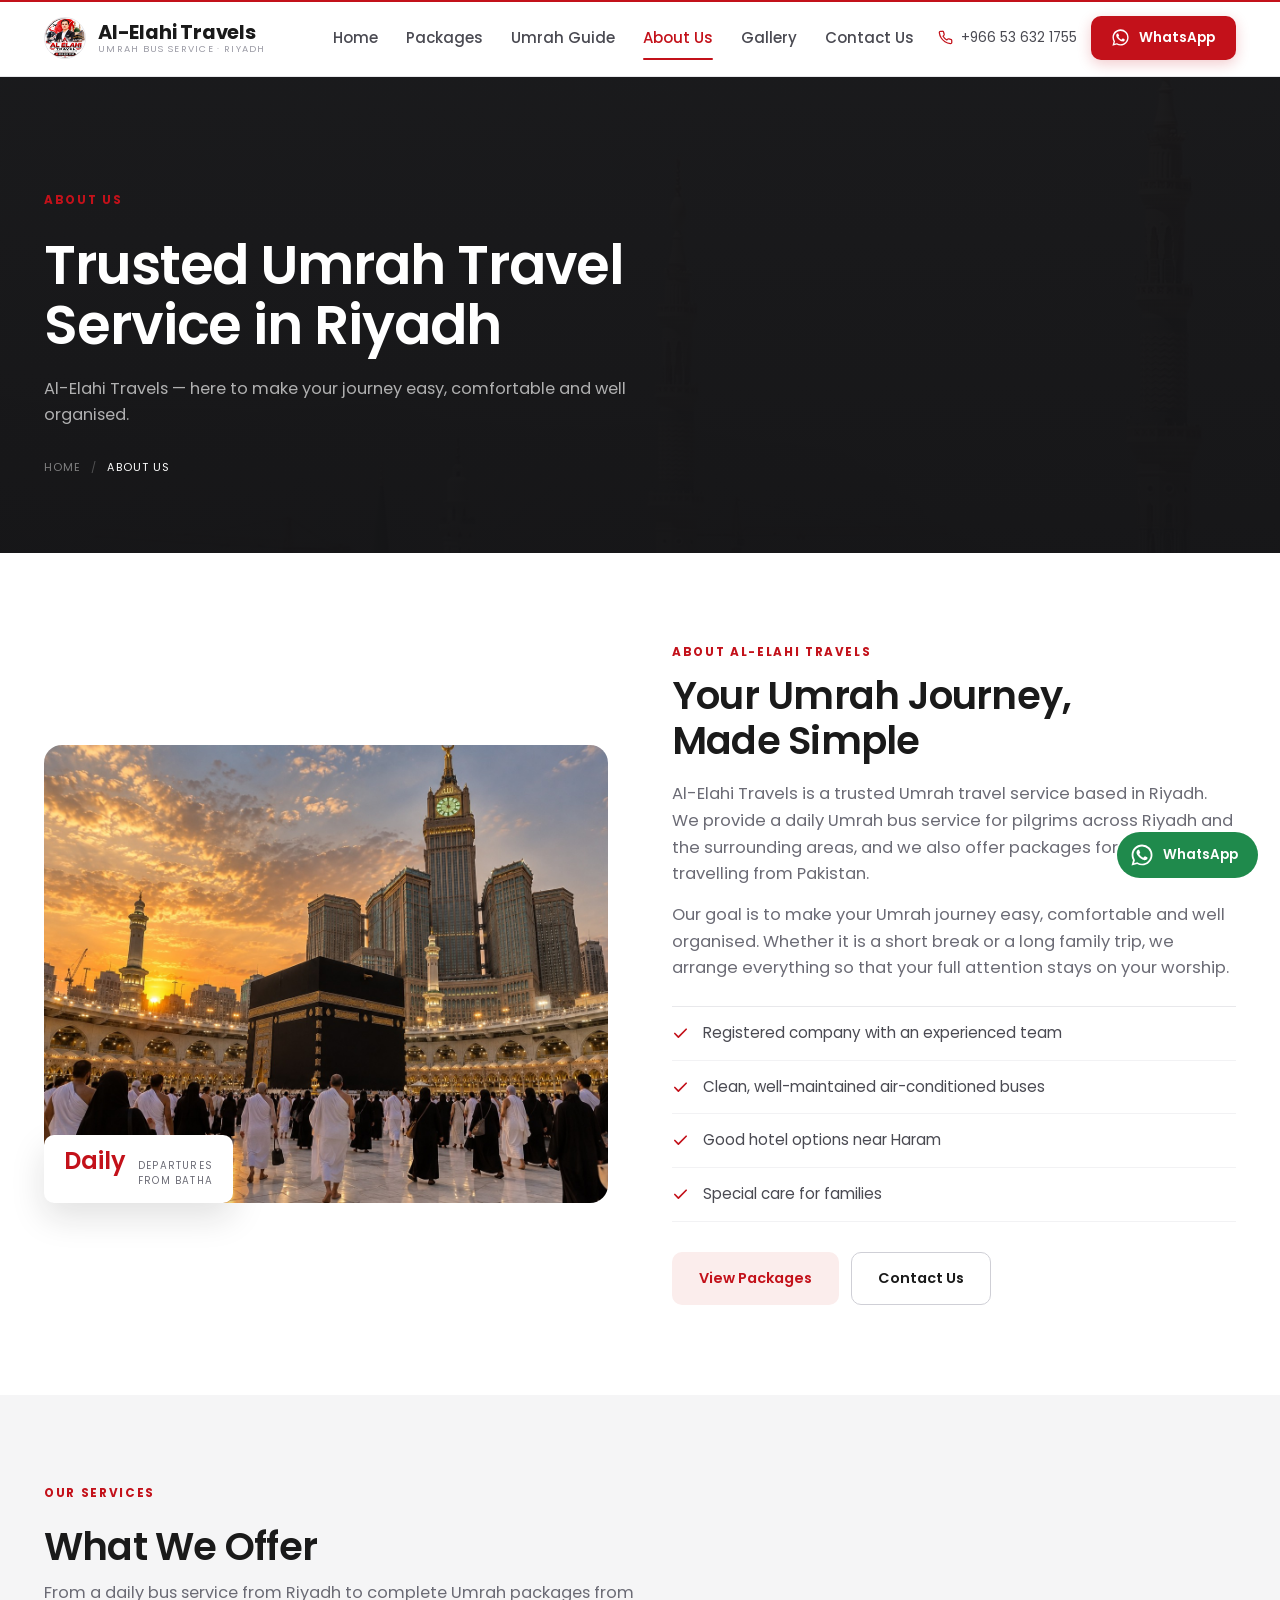
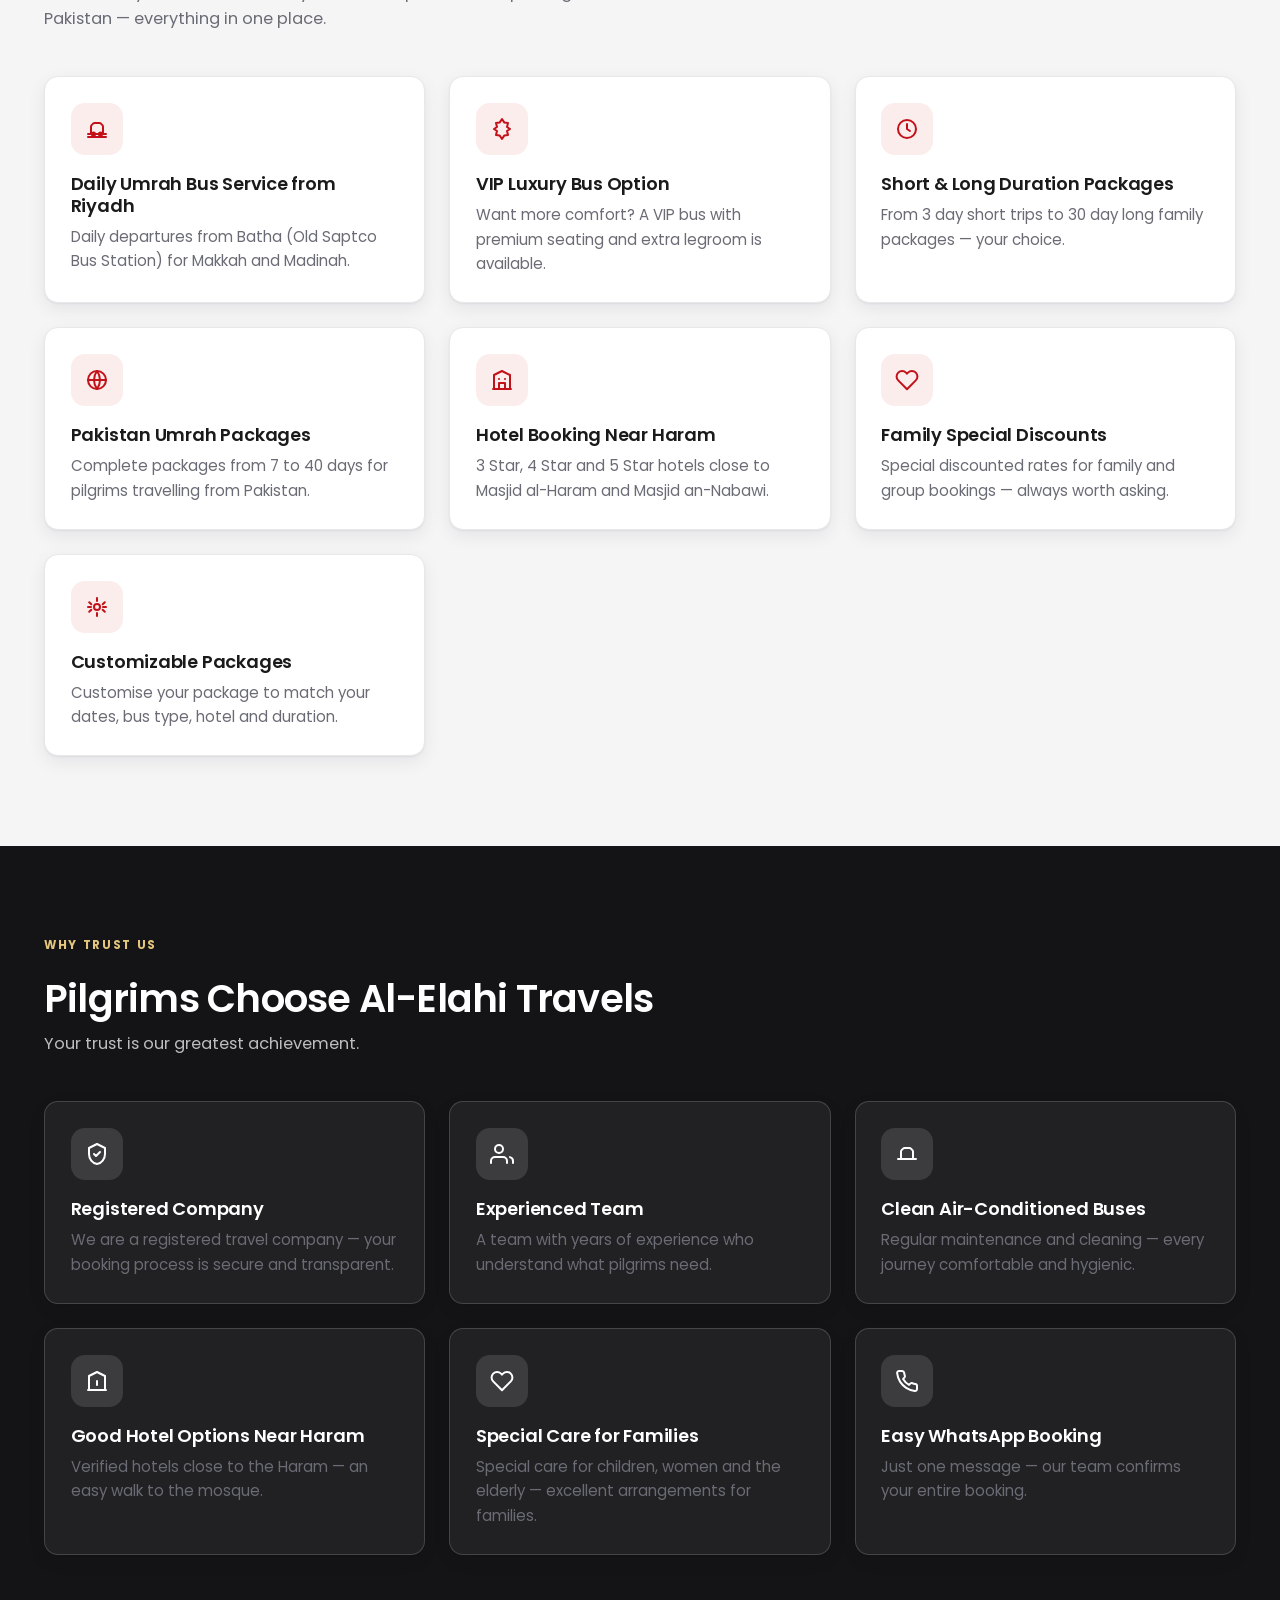
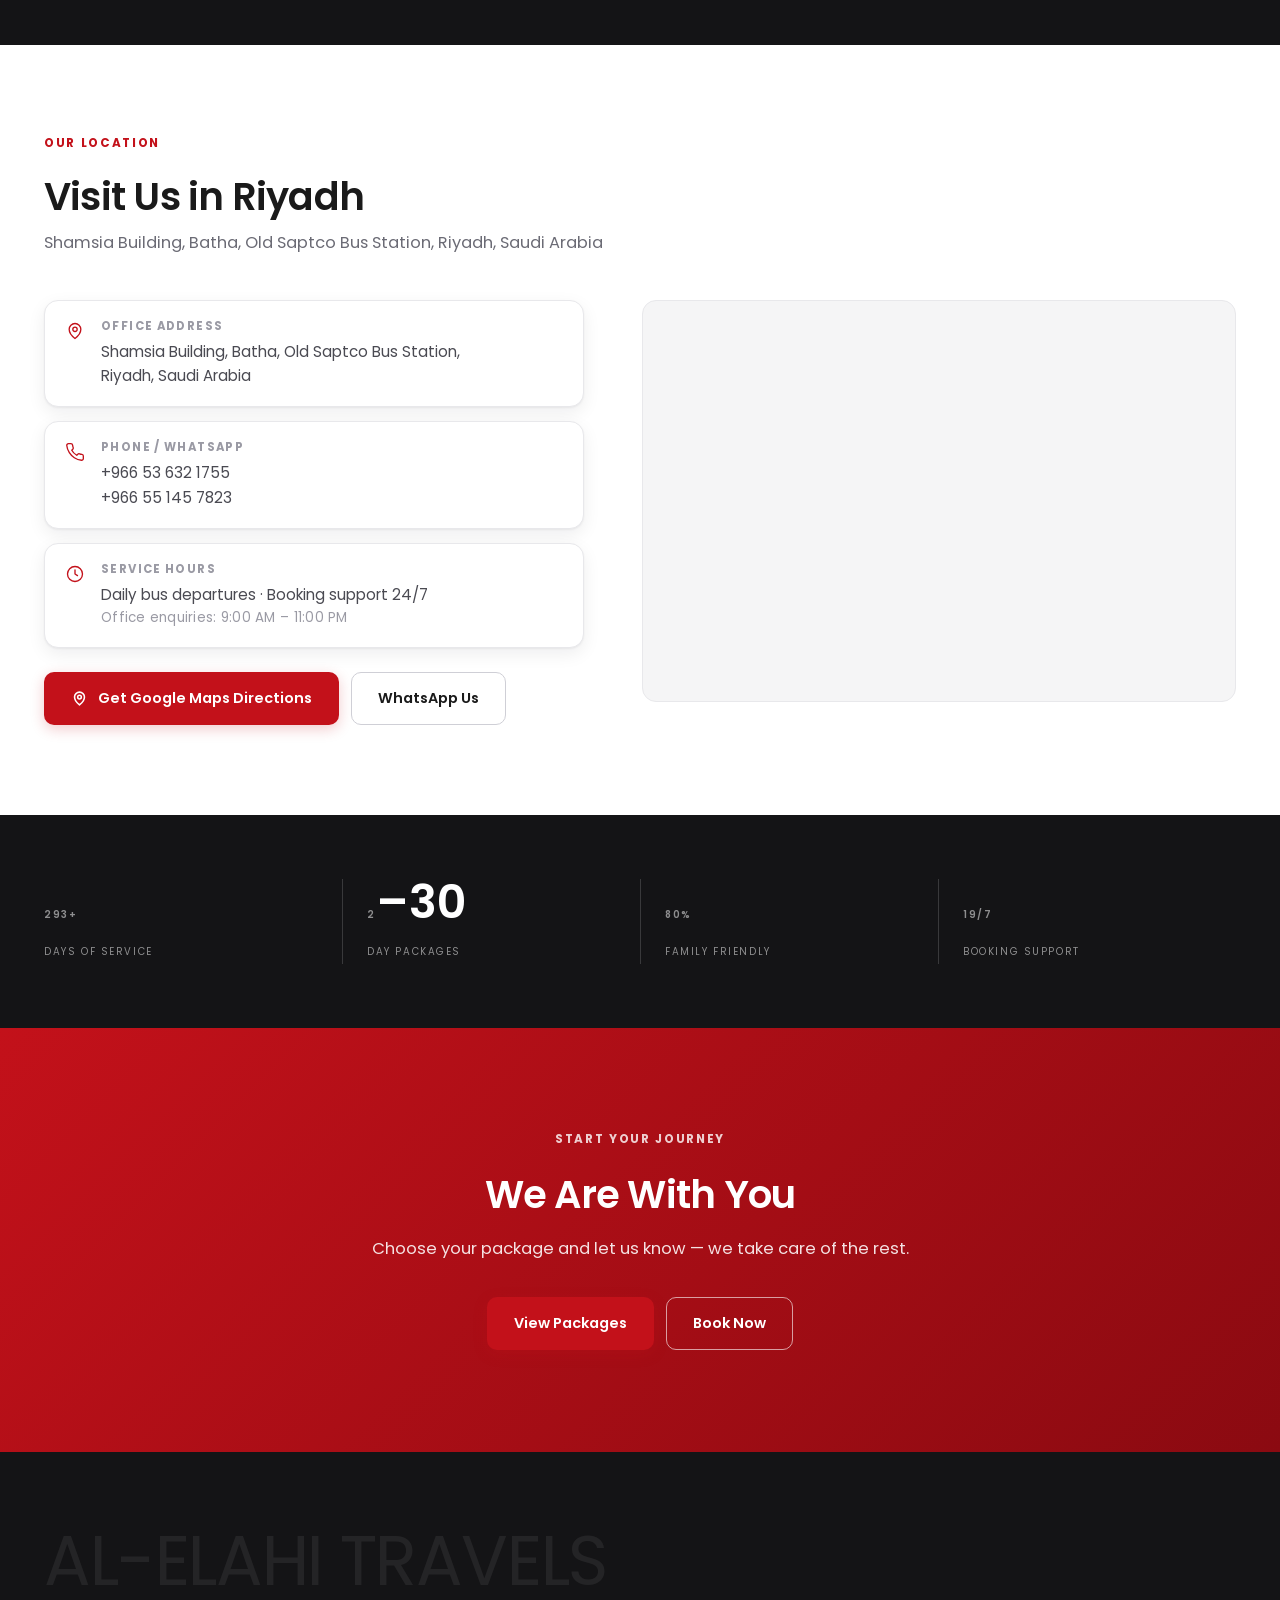
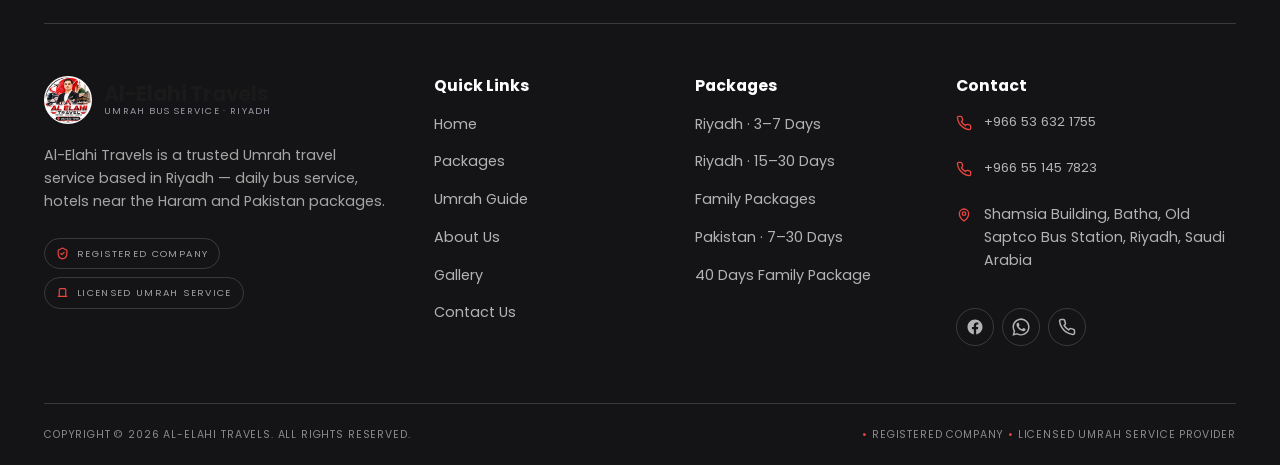
==== commit ef4af0e4: "Bus timings: daily 10:00 AM - 7:00 PM for the Normal Bus - Every package card now carries a highligh" ====
--- a/about.html
+++ b/about.html
@@ -546,6 +546,10 @@
             <svg viewBox="0 0 24 24" fill="none" stroke="currentColor" stroke-width="2" stroke-linecap="round" stroke-linejoin="round"><circle cx="12" cy="12" r="9"/><path d="M12 11.2v4.8"/><path d="M12 7.8h.01"/></svg>
             <span>VIP Bus runs only on <b>Monday</b> and <b>Thursday</b>. Departures: <b>10:00 AM, 11:00 AM, 12:00 PM, 1:00 PM</b> and <b>2:00 PM</b>.</span>
           </p>
+          <p class="bus-note bus-note--time" data-normal-note>
+            <svg viewBox="0 0 24 24" fill="none" stroke="currentColor" stroke-width="2" stroke-linecap="round" stroke-linejoin="round"><circle cx="12" cy="12" r="9"/><path d="M12 7.5V12l3 2"/></svg>
+            <span>Normal Bus runs <b>every day</b>, from <b>10:00 AM</b> until <b>7:00 PM</b>. Buses leave Batha (Old Saptco Bus Station) throughout the day.</span>
+          </p>
         </div>
         <div class="field">
           <span class="label">Hotel Preference</span>
--- a/css/style.css
+++ b/css/style.css
@@ -1,10 +1,10 @@
 /* =====================================================================
    AL-ELAHI TRAVELS
    ---------------------------------------------------------------------
-   Design language: simple card UI — one accent blue on white, soft grey
-   section bands, deep navy for the dark surfaces, rounded cards with a
-   single soft shadow. Palette:
-     blue #3366FF  ·  navy #061E47  ·  white  ·  grey #F5F7FB
+   Design language: simple card UI — one accent colour on white, soft grey
+   section bands, near-black for the dark surfaces, rounded cards with a
+   single soft shadow. Palette taken from the logo (red · black · gold):
+     red #C3111A  ·  black #141416  ·  white  ·  grey #F5F5F6
    (Section 28 at the bottom of this file re-skins the components to that
    language — see the note there.)
    ===================================================================== */
@@ -13,37 +13,37 @@
 :root {
   /* ---- text ---- */
   --ink:      #1A1A1A;
-  --ink-900:  #0A2A5E;
-  --ink-800:  #23304A;
-  --ink-700:  #3A4763;
-  --ink-600:  #4B5565;
-  --ink-500:  #667085;
-  --ink-400:  #98A2B3;
-  --ink-300:  #C6CDD9;
+  --ink-900:  #1E1E22;
+  --ink-800:  #2A2A2F;
+  --ink-700:  #3A3A40;
+  --ink-600:  #4A4A52;
+  --ink-500:  #6B6B75;
+  --ink-400:  #9A9AA4;
+  --ink-300:  #C9C9D1;
 
   /* ---- surfaces ---- */
   --paper:    #FFFFFF;
   --paper-2:  #FFFFFF;
-  --paper-3:  #F5F7FB;
-  --navy:     #061E47;
-  --navy-700: #0A2A5E;
-
-  /* ---- the one accent colour ---- */
-  --brand:       #3366FF;
-  --brand-700:   #1F41AD;
-  --brand-600:   #2A55D9;
-  --brand-400:   #7A9CFF;
-  --brand-tint:  #EEF3FF;
-
-  /* warm secondary — kept for the VIP / warning chips */
-  --gold:       #E0A800;
-  --gold-300:   #A9C5FF;
-  --gold-tint:  #FFF4DA;
+  --paper-3:  #F5F5F6;
+  --dark:     #141416;   /* the logo black */
+  --dark-700: #1E1E22;
+
+  /* ---- the one accent colour (the logo red) ---- */
+  --brand:       #C3111A;
+  --brand-700:   #8B0A11;
+  --brand-600:   #A50D15;
+  --brand-400:   #E8453F;
+  --brand-tint:  #FBEDEC;
+
+  /* warm secondary — the Kaaba's gold band, kept for the VIP / warning chips */
+  --gold:       #D3A32B;
+  --gold-300:   #E4C57C;
+  --gold-tint:  #FDF1D9;
 
   /* hairlines */
-  --line:         #E7EAF0;
-  --line-soft:    #F1F3F8;
-  --line-strong:  #CFD6E2;
+  --line:         #E8E8EB;
+  --line-soft:    #F2F2F4;
+  --line-strong:  #CFCFD6;
   --line-onDark:  rgba(255, 255, 255, .16);
 
   /* geometry — soft, rounded cards */
@@ -54,8 +54,8 @@
   --r-pill: 999px;
 
   /* elevation */
-  --sh-1: 0 1px 2px rgba(16, 24, 40, .05), 0 6px 18px rgba(16, 24, 40, .06);
-  --sh-2: 0 14px 34px rgba(16, 24, 40, .12);
+  --sh-1: 0 1px 2px rgba(20, 20, 22, .05), 0 6px 18px rgba(20, 20, 22, .07);
+  --sh-2: 0 14px 34px rgba(20, 20, 22, .13);
 
   /* type */
   --font-display: "Poppins", "Segoe UI", system-ui, -apple-system, sans-serif;
@@ -2515,11 +2515,11 @@
 .section--ink .check-list svg { color: var(--gold-300); }
 
 /* =====================================================================
-   28. SIMPLE CARD THEME  (blue · white · navy)
+   28. SIMPLE CARD THEME  (logo red · white · black)
    ---------------------------------------------------------------------
    Re-skins the components above to a flat, card-based UI: white page,
-   soft grey section bands, ONE accent blue, deep navy for the dark
-   surfaces, rounded corners and a single soft shadow per surface.
+   soft grey section bands, ONE accent red (the logo colour), near-black
+   for the dark surfaces, rounded corners and a single soft shadow.
    Nothing here adds or moves markup — class names, ids and every piece
    of `main.js` behaviour stay exactly as they were.
    ===================================================================== */
@@ -2529,11 +2529,11 @@
 body::after { display: none; }                 /* drop the paper grain */
 .section--sand { background: var(--paper-3); }
 .section--ink,
-.section--green { background: var(--navy); }
-.trust-strip { background: var(--navy-700); border-color: transparent; }
+.section--green { background: var(--dark); }
+.trust-strip { background: var(--dark-700); border-color: transparent; }
 .trust-strip .trust-item { color: rgba(255, 255, 255, .72); }
 .trust-item svg { color: var(--brand-400); }
-.site-footer { background: var(--navy); border-top: 0; }
+.site-footer { background: var(--dark); border-top: 0; }
 
 /* ---------- 28.2 TYPE ---------- */
 h1 { font-size: clamp(2.1rem, 4.4vw, 3.4rem); line-height: 1.1; letter-spacing: -.02em; }
@@ -2571,11 +2571,11 @@
 .btn--brand, .btn--gold {
   background: var(--brand);
   color: #fff;
-  box-shadow: 0 4px 14px rgba(51, 102, 255, .24);
+  box-shadow: 0 4px 14px rgba(195, 17, 26, .22);
 }
 .btn--brand:hover, .btn--gold:hover { background: var(--brand-600); }
 .btn--green { background: var(--brand-tint); color: var(--brand); }
-.btn--green:hover { background: #DFE9FF; }
+.btn--green:hover { background: #F7DEDC; }
 .btn--outline { background: #fff; border-color: var(--line-strong); color: var(--ink); }
 .btn--outline:hover { background: var(--brand); border-color: var(--brand); color: #fff; }
 .btn--ghost { border-color: rgba(255, 255, 255, .55); }
@@ -2624,26 +2624,26 @@
 .nav-toggle { border-color: var(--line); }
 .nav-toggle:hover { border-color: var(--brand); background: var(--brand-tint); }
 .nav-toggle span { background: var(--ink); }
-.nav-backdrop { background: rgba(6, 30, 71, .55); }
+.nav-backdrop { background: rgba(20, 20, 22, .55); }
 
 /* ---------- 28.5 HERO + PAGE HERO ---------- */
-.hero { background: var(--navy); }
+.hero { background: var(--dark); }
 .hero-scrim {
   background:
-    linear-gradient(180deg, rgba(6, 30, 71, .42) 0%, rgba(6, 30, 71, .10) 30%, rgba(6, 30, 71, .52) 78%, rgba(6, 30, 71, .88) 100%),
-    linear-gradient(90deg, rgba(6, 30, 71, .34), rgba(6, 30, 71, 0) 58%);
+    linear-gradient(180deg, rgba(20, 20, 22, .42) 0%, rgba(20, 20, 22, .10) 30%, rgba(20, 20, 22, .52) 78%, rgba(20, 20, 22, .9) 100%),
+    linear-gradient(90deg, rgba(20, 20, 22, .34), rgba(20, 20, 22, 0) 58%);
 }
 .hero-badge { font-size: .72rem; font-weight: 600; letter-spacing: .14em; }
 .hero-badge .pulse { background: #7CFFB2; }
 .hero h1 { max-width: 20ch; }
-.hero h1 em { font-style: normal; color: #BFD6FF; }
+.hero h1 em { font-style: normal; color: var(--gold-300); }
 .hero-sub { font-size: .82rem; letter-spacing: .12em; text-transform: none; }
 .hero-note { font-size: 1rem; color: rgba(255, 255, 255, .86); }
 .hero-stat b { font-size: clamp(1.4rem, 2.2vw, 1.9rem); }
 .hero-stat span { font-size: .7rem; letter-spacing: .12em; text-transform: none; }
 
-.page-hero { background: var(--navy); }
-.page-hero::before { background: linear-gradient(180deg, rgba(6, 30, 71, .88), rgba(6, 30, 71, .95)); }
+.page-hero { background: var(--dark); }
+.page-hero::before { background: linear-gradient(180deg, rgba(20, 20, 22, .88), rgba(20, 20, 22, .95)); }
 .page-hero img.bg { opacity: .34; }
 .crumbs [aria-current] { color: #fff; }
 
@@ -2709,7 +2709,7 @@
   background: var(--brand);
   border-color: var(--brand);
   color: #fff;
-  box-shadow: 0 4px 14px rgba(51, 102, 255, .24);
+  box-shadow: 0 4px 14px rgba(195, 17, 26, .22);
 }
 .tab .count { font-size: .74rem; color: inherit; opacity: .7; }
 .tab.is-active .count { color: #fff; opacity: .85; }
@@ -2728,14 +2728,14 @@
   background: var(--brand);
   border-color: var(--brand);
   color: #fff;
-  box-shadow: 0 4px 14px rgba(51, 102, 255, .24);
+  box-shadow: 0 4px 14px rgba(195, 17, 26, .22);
 }
 
 .panel-note {
   gap: 14px;
   padding: 16px 20px;
   background: var(--brand-tint);
-  border: 1px solid #DCE6FF;
+  border: 1px solid #F3D8D6;
   border-left: 4px solid var(--brand);
   border-radius: var(--r-sm);
   color: var(--ink-600);
@@ -2755,7 +2755,9 @@
 }
 .pkg:hover { border-color: var(--line); transform: translateY(-4px); box-shadow: var(--sh-2); }
 
-/* the photo header — injected on page load by `main.js` §17 */
+/* The photo header — a pre-made collage (destination + one of our coaches),
+   injected by `main.js` §17, with the Al-Elahi wordmark, an Arabic line and a
+   chevron laid over it. The scrim is baked into the collage itself. */
 .pkg-media {
   position: relative;
   aspect-ratio: 16 / 10;
@@ -2768,24 +2770,78 @@
   display: block;
   transition: transform .7s var(--ease);
 }
-.pkg:hover .pkg-media img { transform: scale(1.05); }
-.pkg-media::after {
+.pkg:hover .pkg-media img { transform: scale(1.045); }
+
+/* Al-Elahi wordmark, top-left of the photo */
+.pkg-media-brand {
+  position: absolute;
+  top: 12px; left: 12px;
+  z-index: 2;
+  display: inline-flex;
+  align-items: center;
+  gap: 7px;
+  padding: 6px 12px;
+  border-radius: var(--r-pill);
+  background: rgba(20, 20, 22, .45);
+  border: 1px solid rgba(255, 255, 255, .3);
+  -webkit-backdrop-filter: blur(6px);
+          backdrop-filter: blur(6px);
+  color: #fff;
+  font-size: .7rem;
+  font-weight: 700;
+  letter-spacing: .03em;
+}
+.pkg-media-brand::before {
   content: "";
-  position: absolute; inset: 0;
-  background: linear-gradient(180deg, rgba(6, 30, 71, 0) 52%, rgba(6, 30, 71, .55));
-}
-.pkg-media-tag {
+  width: 6px; height: 6px;
+  border-radius: 50%;
+  background: var(--brand-400);
+  flex: none;
+}
+
+/* Arabic line + English subline, bottom-left of the photo */
+.pkg-media-copy {
   position: absolute;
-  left: 14px; bottom: 13px;
+  left: 14px; bottom: 13px; right: 58px;
   z-index: 2;
-  padding: 6px 13px;
-  border-radius: var(--r-pill);
-  background: var(--gold-tint);
-  color: #8A6100;
-  font-size: .73rem;
+  color: #fff;
+  text-shadow: 0 1px 12px rgba(0, 0, 0, .55);
+}
+.pkg-media-copy b {
+  display: block;
+  font-family: "Noto Naskh Arabic", "Segoe UI", var(--font-body);
+  font-size: 1.06rem;
   font-weight: 700;
-  letter-spacing: .01em;
-}
+  line-height: 1.4;
+  direction: rtl;
+  text-align: left;
+}
+.pkg-media-copy span {
+  display: block;
+  margin-top: 3px;
+  font-size: .66rem;
+  font-weight: 600;
+  letter-spacing: .09em;
+  text-transform: uppercase;
+  color: rgba(255, 255, 255, .82);
+}
+
+/* circular chevron, bottom-right of the photo */
+.pkg-media-arrow {
+  position: absolute;
+  right: 12px; bottom: 12px;
+  z-index: 2;
+  width: 34px; height: 34px;
+  display: grid;
+  place-items: center;
+  border-radius: 50%;
+  background: rgba(255, 255, 255, .93);
+  color: var(--ink);
+  box-shadow: 0 3px 12px rgba(0, 0, 0, .28);
+  transition: background .22s var(--ease), color .22s var(--ease), transform .22s var(--ease);
+}
+.pkg-media-arrow svg { width: 16px; height: 16px; }
+.pkg:hover .pkg-media-arrow { background: var(--brand); color: #fff; transform: translateX(3px); }
 
 .pkg-top { padding: 20px 22px 0; background: #fff; border-bottom: 0; }
 .pkg-top h3 { font-size: 1.2rem; margin-bottom: 8px; }
@@ -2803,6 +2859,9 @@
 }
 .pkg-tags { gap: 8px; margin-bottom: 14px; }
 .pkg-tag--type { background: var(--paper-3); color: var(--ink-600); }
+/* location pill — the one place a second accent colour is allowed (it echoes
+   the green dome in the logo, and the reference card UI) */
+.pkg-tag--place { background: #E6F5EC; color: #1B7A45; }
 .pkg-tag--vip,
 .pkg-tag--green { background: var(--gold-tint); color: #8A6100; }
 .pkg-duration { font-size: .82rem; color: var(--ink-500); }
@@ -2826,6 +2885,38 @@
 .pkg-features li { font-size: .875rem; color: var(--ink-500); }
 .pkg-foot { padding-top: 16px; border-top: 1px solid var(--line-soft); }
 .pkg-quote { font-size: .72rem; letter-spacing: 0; color: var(--ink-400); }
+/* price block on the left, action on the right (reference layout) */
+.pkg-foot .pkg-quote { order: -1; margin-right: auto; }
+
+/* hotel + bus row, under the card title */
+.pkg-meta {
+  display: flex;
+  flex-wrap: wrap;
+  gap: 16px;
+  margin-top: 12px;
+  padding-top: 12px;
+  border-top: 1px solid var(--line-soft);
+}
+.pkg-meta-item {
+  display: inline-flex;
+  align-items: center;
+  gap: 7px;
+  font-size: .8rem;
+  font-weight: 500;
+  color: var(--ink-500);
+}
+.pkg-meta-item svg { width: 16px; height: 16px; color: var(--brand); flex: none; }
+
+/* the bus timing — the one item in the row that gets a filled pill, because
+   people need to see it before they book */
+.pkg-meta-item--time {
+  padding: 5px 12px;
+  border-radius: var(--r-pill);
+  background: var(--brand-tint);
+  color: var(--brand);
+  font-weight: 600;
+}
+.pkg-meta-item--time svg { width: 15px; height: 15px; }
 
 .pkg--feature::before { display: none; }
 .pkg--feature .pkg-top { padding: 22px 26px 0; }
@@ -2881,13 +2972,13 @@
   border-radius: 50%;
   background: rgba(255, 255, 255, .94);
   color: var(--ink);
-  box-shadow: 0 3px 12px rgba(6, 30, 71, .22);
+  box-shadow: 0 3px 12px rgba(20, 20, 22, .22);
 }
 .bus-nav:hover { background: var(--brand); border-color: var(--brand); color: #fff; }
 .bus-count {
   padding: 6px 13px;
   border-radius: var(--r-pill);
-  background: rgba(6, 30, 71, .72);
+  background: rgba(20, 20, 22, .72);
   font-family: var(--font-body);
   font-size: .72rem;
   letter-spacing: .02em;
@@ -2987,7 +3078,7 @@
 .form-card > h3 { font-size: 1.5rem; }
 .field label, .field .label { font-family: var(--font-body); font-size: .74rem; font-weight: 600; letter-spacing: .06em; color: var(--ink-600); }
 .input, .select, .textarea { border-radius: var(--r-sm); padding: 13px 15px; }
-.input:focus, .select:focus, .textarea:focus { box-shadow: 0 0 0 3px rgba(51, 102, 255, .15); }
+.input:focus, .select:focus, .textarea:focus { box-shadow: 0 0 0 3px rgba(195, 17, 26, .14); }
 .chip span { border-radius: var(--r-pill); padding: 10px 16px; }
 .chip input:checked + span { background: var(--brand); border-color: var(--brand); color: #fff; }
 .date-chip { border-radius: var(--r-pill); }
@@ -2997,9 +3088,17 @@
 .people-box { border-radius: var(--r-sm); }
 .total-pill { border-radius: var(--r-pill); font-family: var(--font-body); font-size: .74rem; letter-spacing: .02em; text-transform: none; }
 .bus-note { border-radius: var(--r-sm); }
-
-.modal { background: rgba(6, 30, 71, .62); }
-.modal-dialog { border: 0; border-radius: var(--r-lg); box-shadow: 0 30px 70px rgba(6, 30, 71, .35); }
+/* the Normal-Bus counterpart of the VIP note — same shape, brand tint */
+.bus-note--time {
+  background: var(--brand-tint);
+  border-left-color: var(--brand);
+  color: var(--brand-700);
+}
+.bus-note--time svg { color: var(--brand); }
+.bus-note--time b { color: var(--ink); }
+
+.modal { background: rgba(20, 20, 22, .62); }
+.modal-dialog { border: 0; border-radius: var(--r-lg); box-shadow: 0 30px 70px rgba(20, 20, 22, .35); }
 .modal-head { border-bottom: 1px solid var(--line-soft); }
 .modal-head h3 { font-size: 1.55rem; }
 .modal-close { border-radius: 50%; }
@@ -3069,7 +3168,7 @@
   .main-nav.is-open {
     background: #fff;
     border-left: 1px solid var(--line);
-    box-shadow: -18px 0 50px rgba(6, 30, 71, .18);
+    box-shadow: -18px 0 50px rgba(20, 20, 22, .18);
   }
   .main-nav.is-open .drawer-head { border-bottom-color: var(--line); }
   .main-nav.is-open .drawer-title { font-family: var(--font-body); font-size: .72rem; font-weight: 700; letter-spacing: .12em; color: var(--ink-400); }
@@ -3116,6 +3215,12 @@
   .card { padding: 22px 18px; }
   .pkg-top { padding: 18px 18px 0; }
   .pkg-body { padding: 14px 18px 20px; }
+  .pkg-media-brand { font-size: .64rem; padding: 5px 10px; }
+  .pkg-media-copy b { font-size: .94rem; }
+  .pkg-media-copy span { font-size: .6rem; letter-spacing: .06em; }
+  .pkg-media-arrow { width: 30px; height: 30px; right: 10px; bottom: 10px; }
+  .pkg-media-copy { left: 12px; bottom: 11px; right: 50px; }
+  .pkg-meta { gap: 13px; }
   .tabs { gap: 8px; }
   .tab { padding: 10px 16px; font-size: .84rem; }
   .faq-item summary { padding: 16px 18px; }
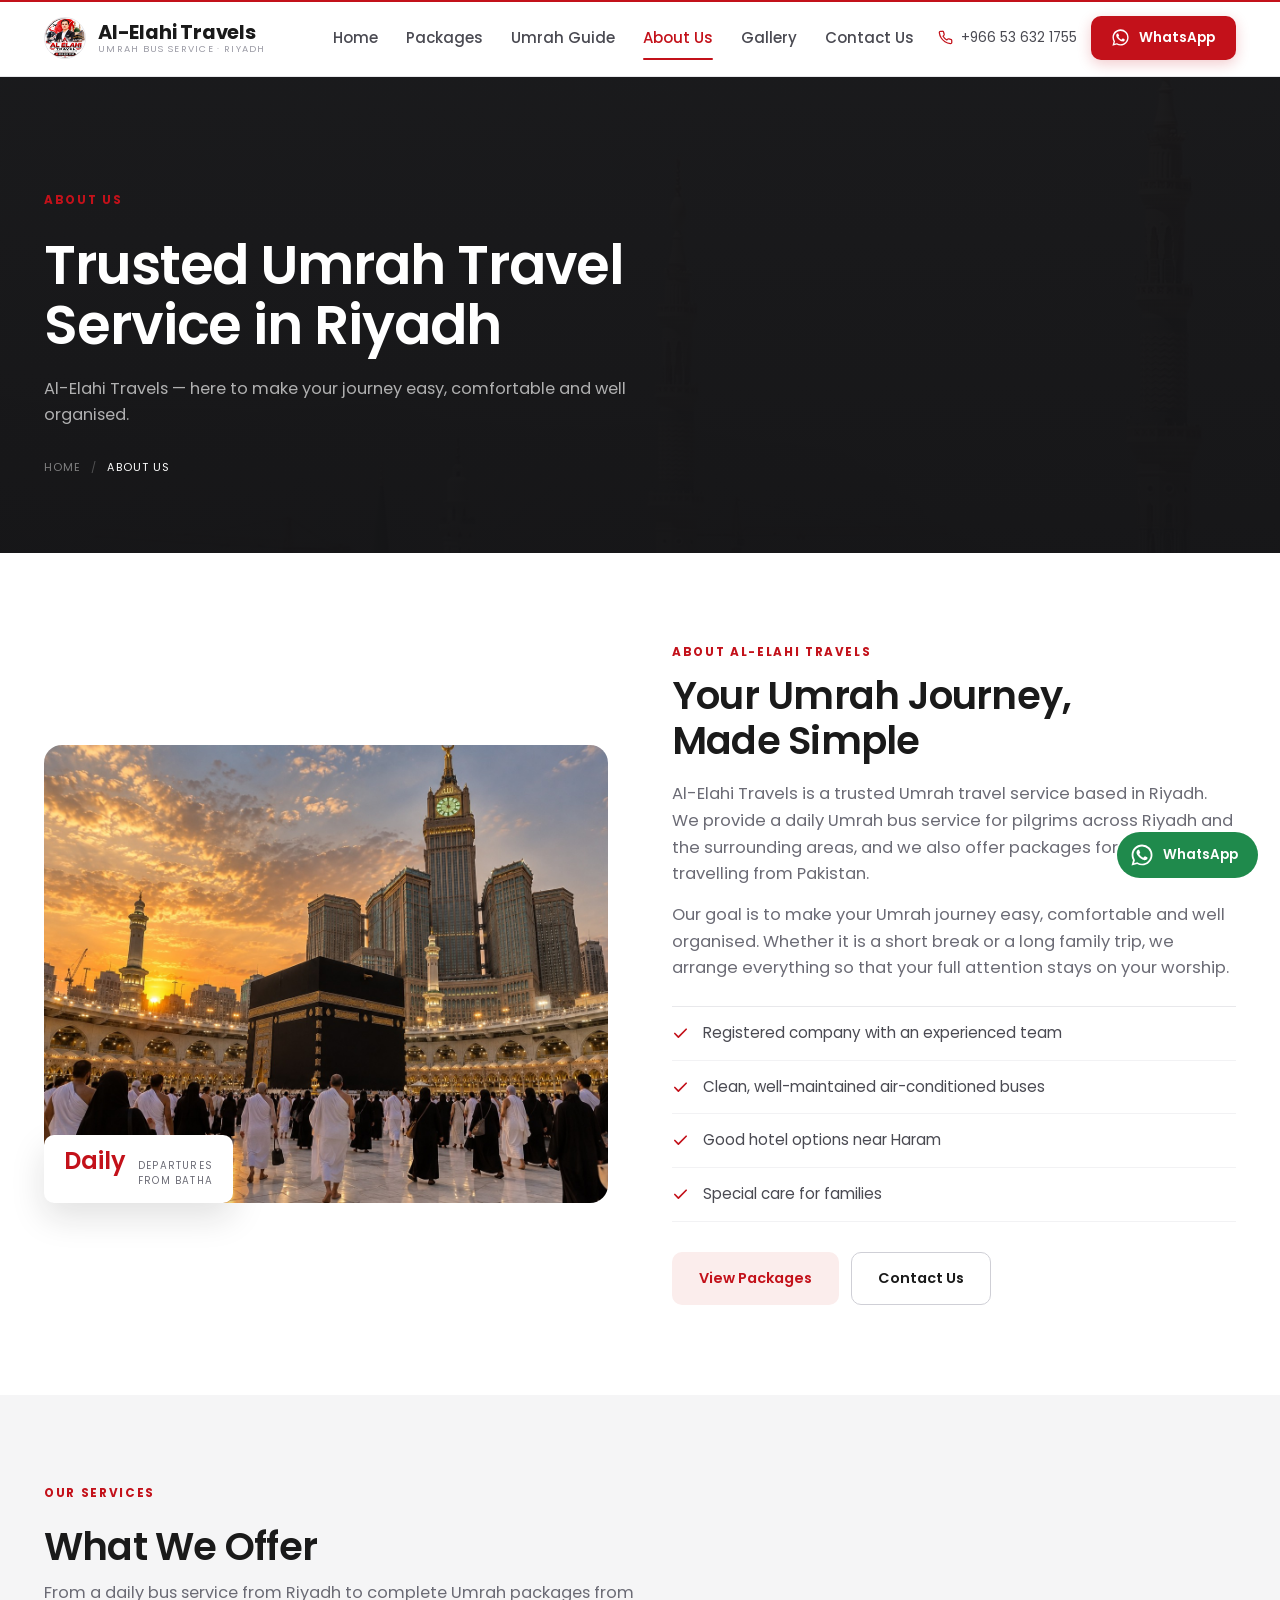
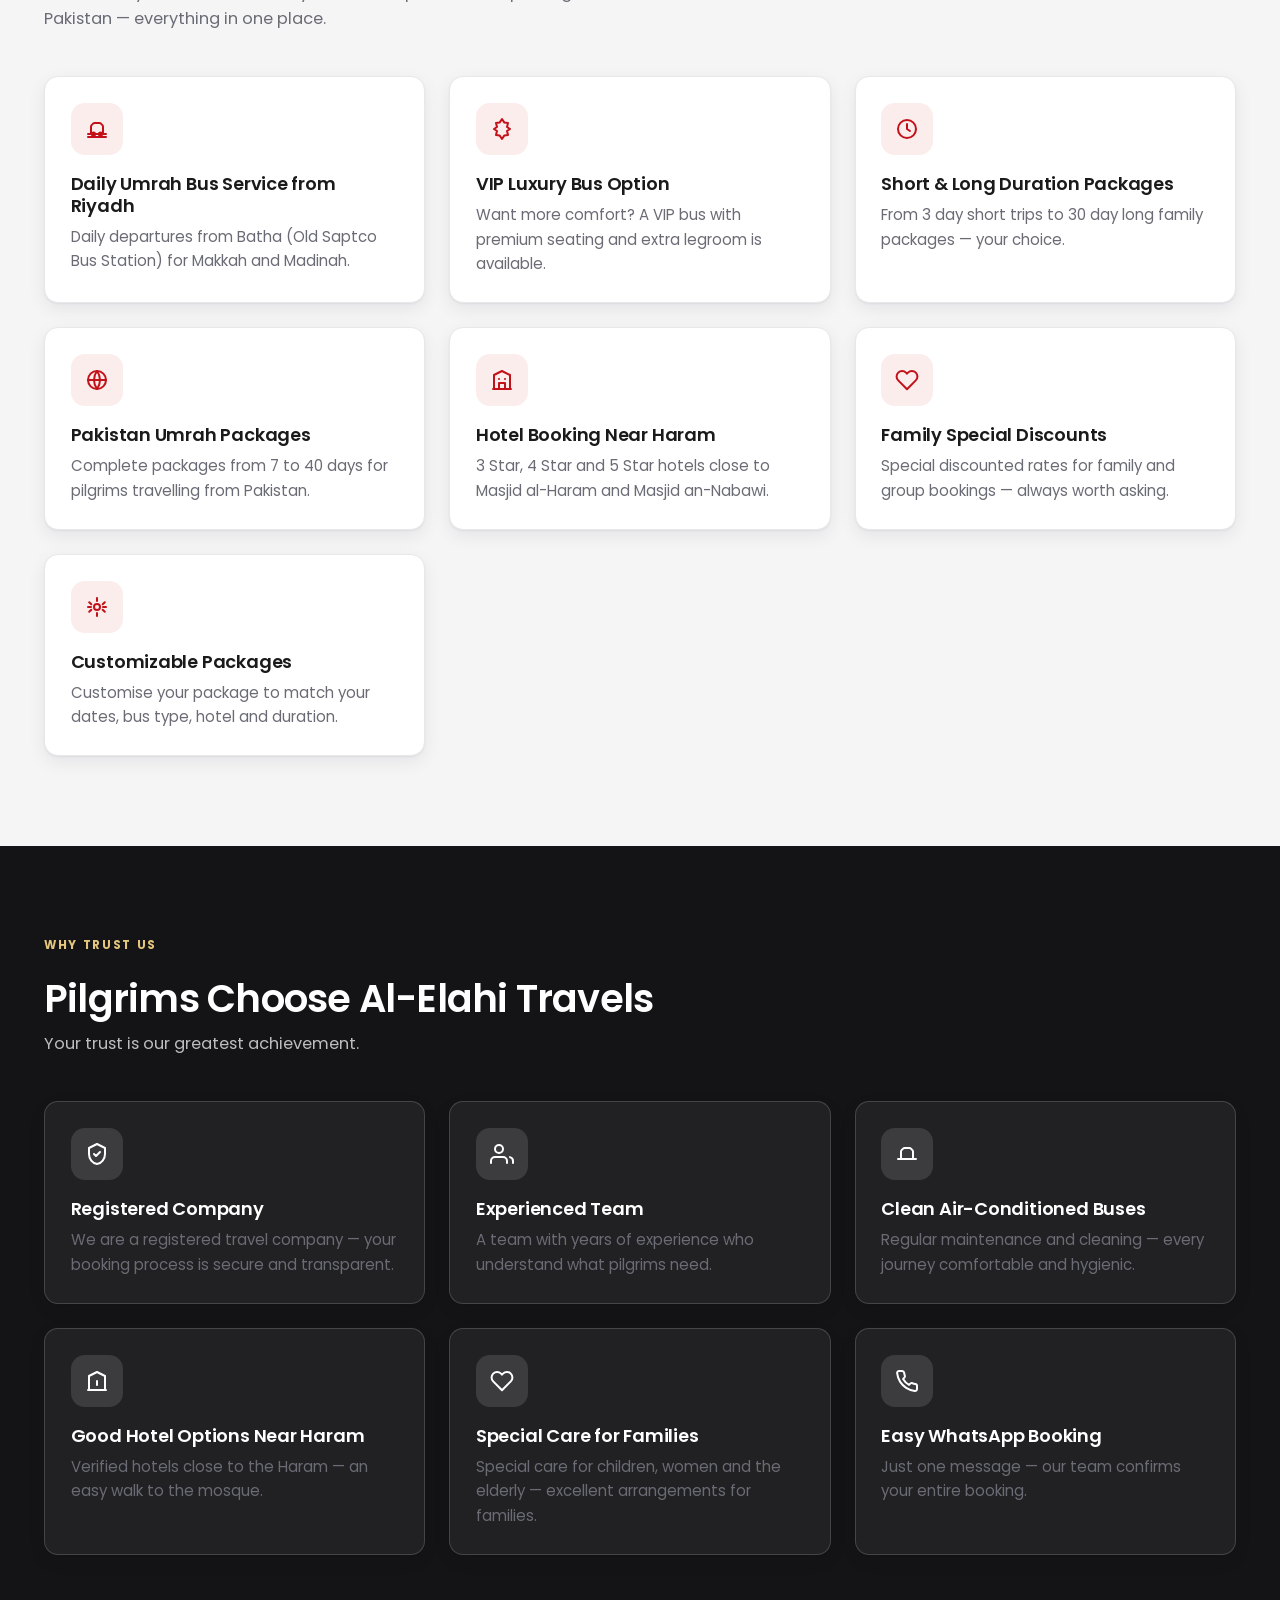
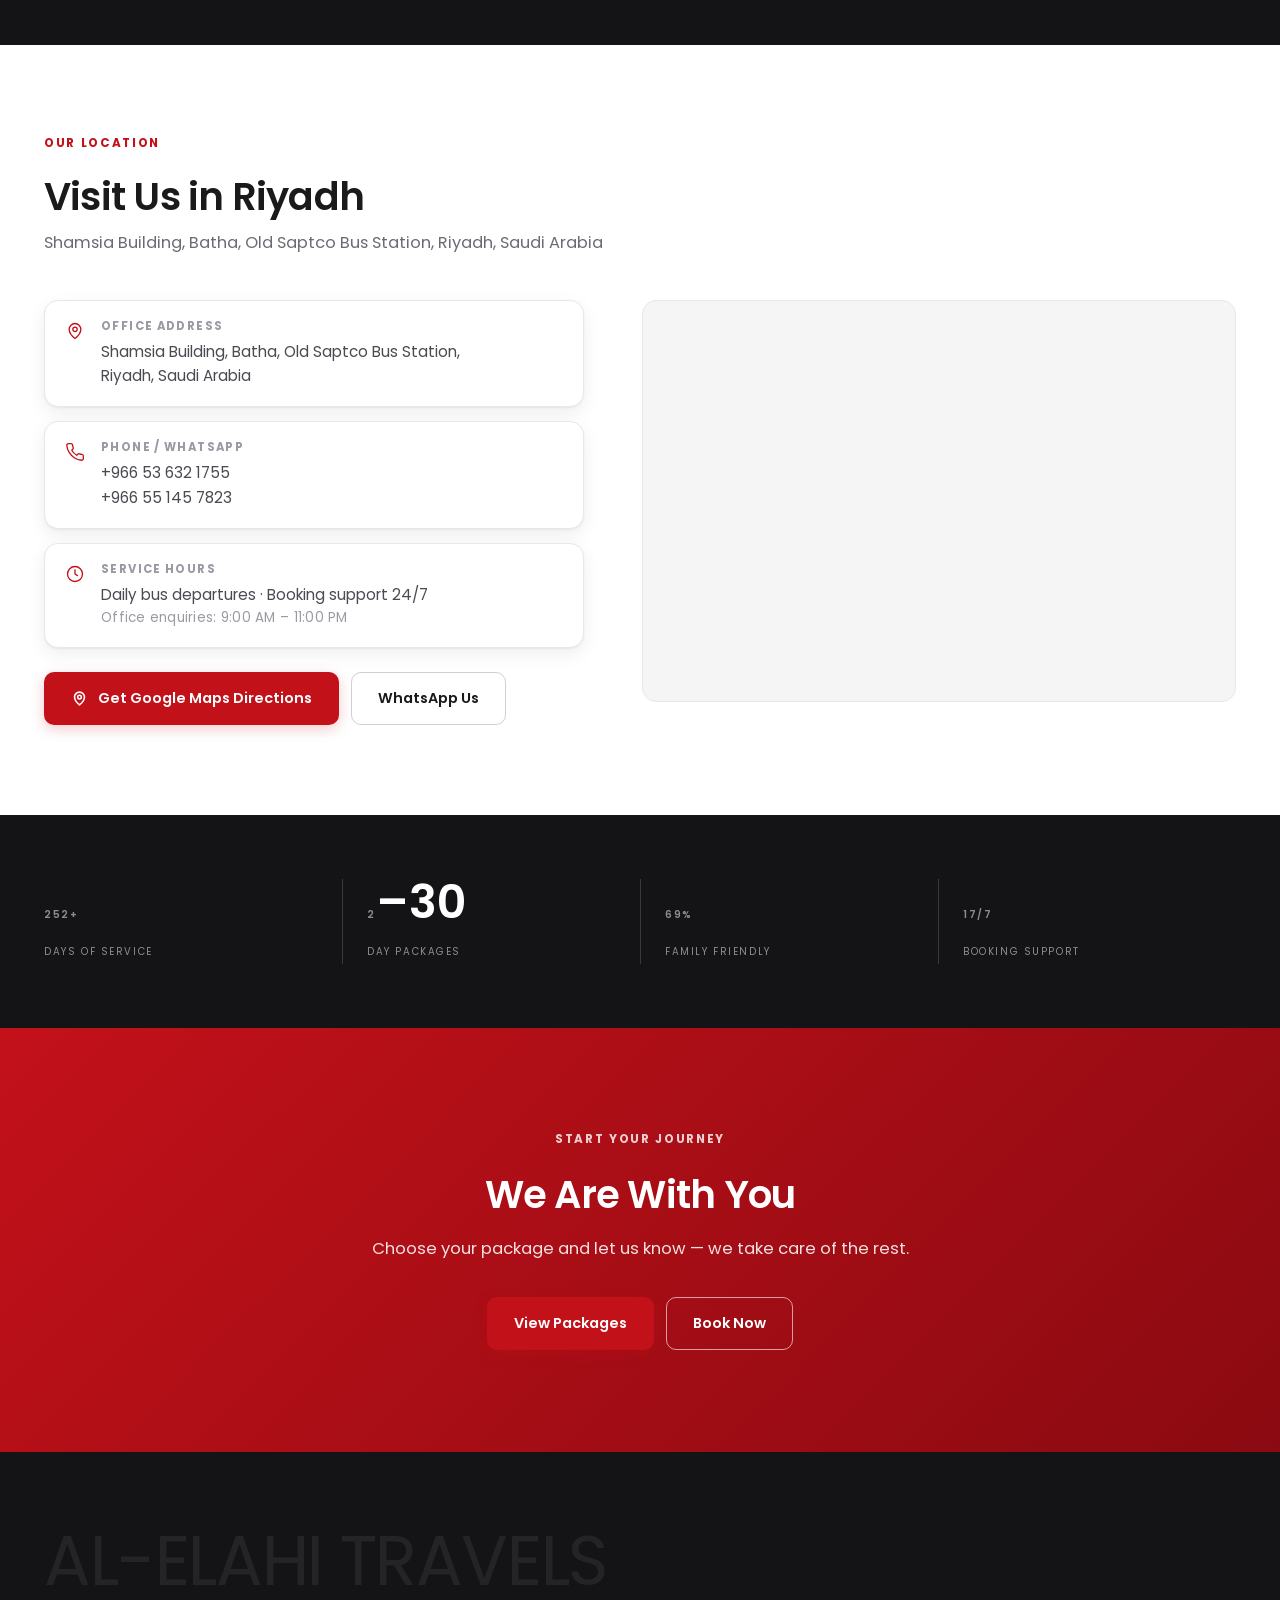
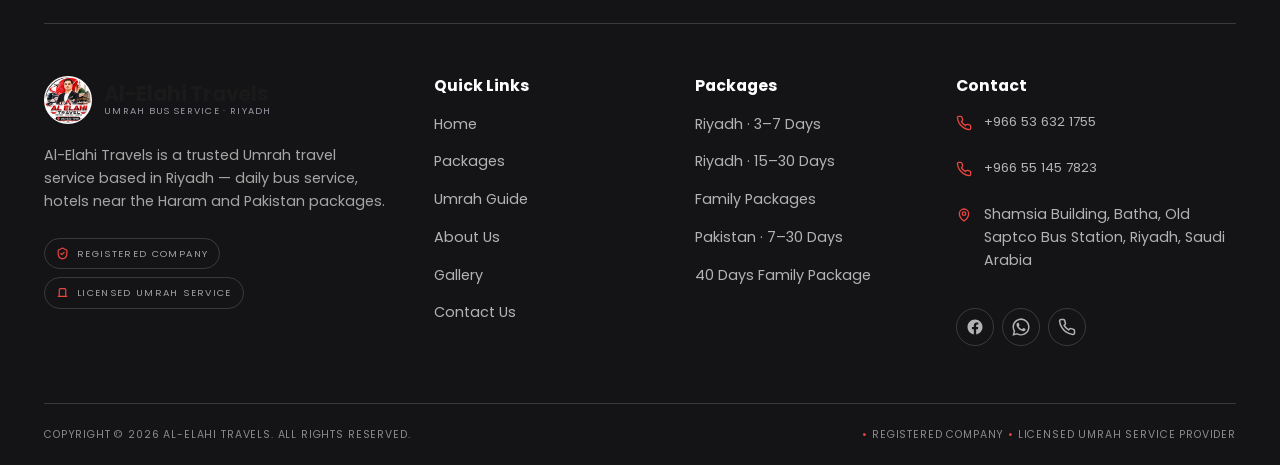
==== commit 67474cf5: "Departure Time: simple hour-only dropdown (no minutes/seconds) The Native time input showed three co" ====
--- a/about.html
+++ b/about.html
@@ -484,7 +484,7 @@
           <label for="bkName">Full Name <span class="req">*</span></label>
           <input class="input" type="text" id="bkName" name="bkName" placeholder="Enter your full name" required autocomplete="name">
         </div>
-        <div class="field-row">
+        <div class="field-row field-row--3">
           <div class="field">
             <label for="bkMobile">Mobile Number (WhatsApp) <span class="req">*</span></label>
             <input class="input" type="tel" id="bkMobile" name="bkMobile" placeholder="+966 5X XXX XXXX" required autocomplete="tel">
@@ -497,6 +497,23 @@
               <div class="date-quick-list" data-vip-dates-list></div>
             </div>
             <p class="field-error" data-date-error hidden>This service does not run on this day. Please choose a Monday or Thursday.</p>
+          </div>
+          <div class="field">
+            <label for="bkTime">Departure Time <span class="req">*</span></label>
+            <select class="select" id="bkTime" name="bkTime" required>
+              <option value="">Select hour</option>
+              <option value="10:00">10:00 AM</option>
+              <option value="11:00">11:00 AM</option>
+              <option value="12:00">12:00 PM</option>
+              <option value="13:00">1:00 PM</option>
+              <option value="14:00">2:00 PM</option>
+              <option value="15:00">3:00 PM</option>
+              <option value="16:00">4:00 PM</option>
+              <option value="17:00">5:00 PM</option>
+              <option value="18:00">6:00 PM</option>
+              <option value="19:00">7:00 PM</option>
+            </select>
+            <p class="dest-hint" data-time-hint>Normal bus departs between <b>10:00 AM</b> and <b>7:00 PM</b>.</p>
           </div>
         </div>
         <div class="field-row">
--- a/css/style.css
+++ b/css/style.css
@@ -1310,6 +1310,12 @@
 }
 
 .field-row { display: grid; grid-template-columns: 1fr 1fr; gap: 18px; }
+/* the modal puts Mobile | Travel Date | Departure Time on one row, so the
+   timing sits right next to the date it belongs to */
+.field-row--3 { grid-template-columns: repeat(3, minmax(0, 1fr)); }
+@media (max-width: 760px) {
+  .field-row--3 { grid-template-columns: 1fr; }
+}
 
 .chips { display: flex; flex-wrap: wrap; gap: 8px; }
 .chip { position: relative; }
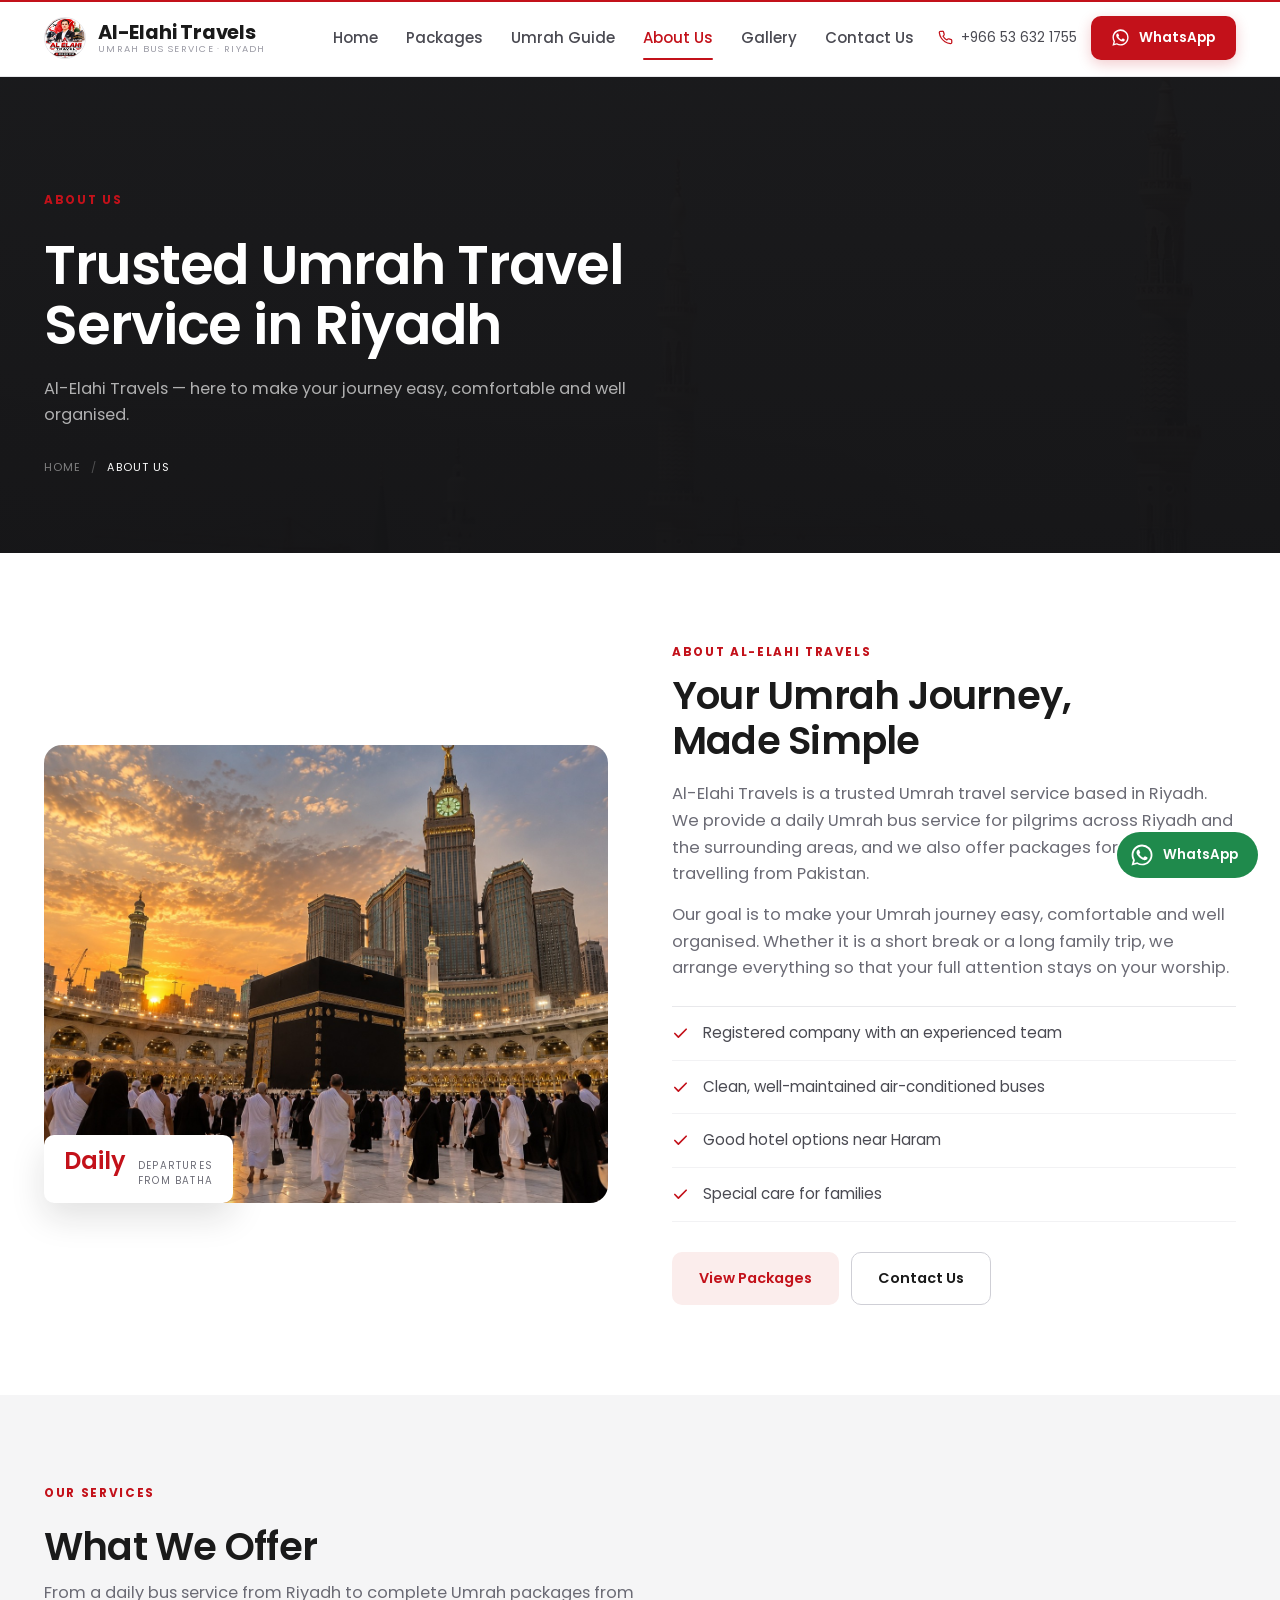
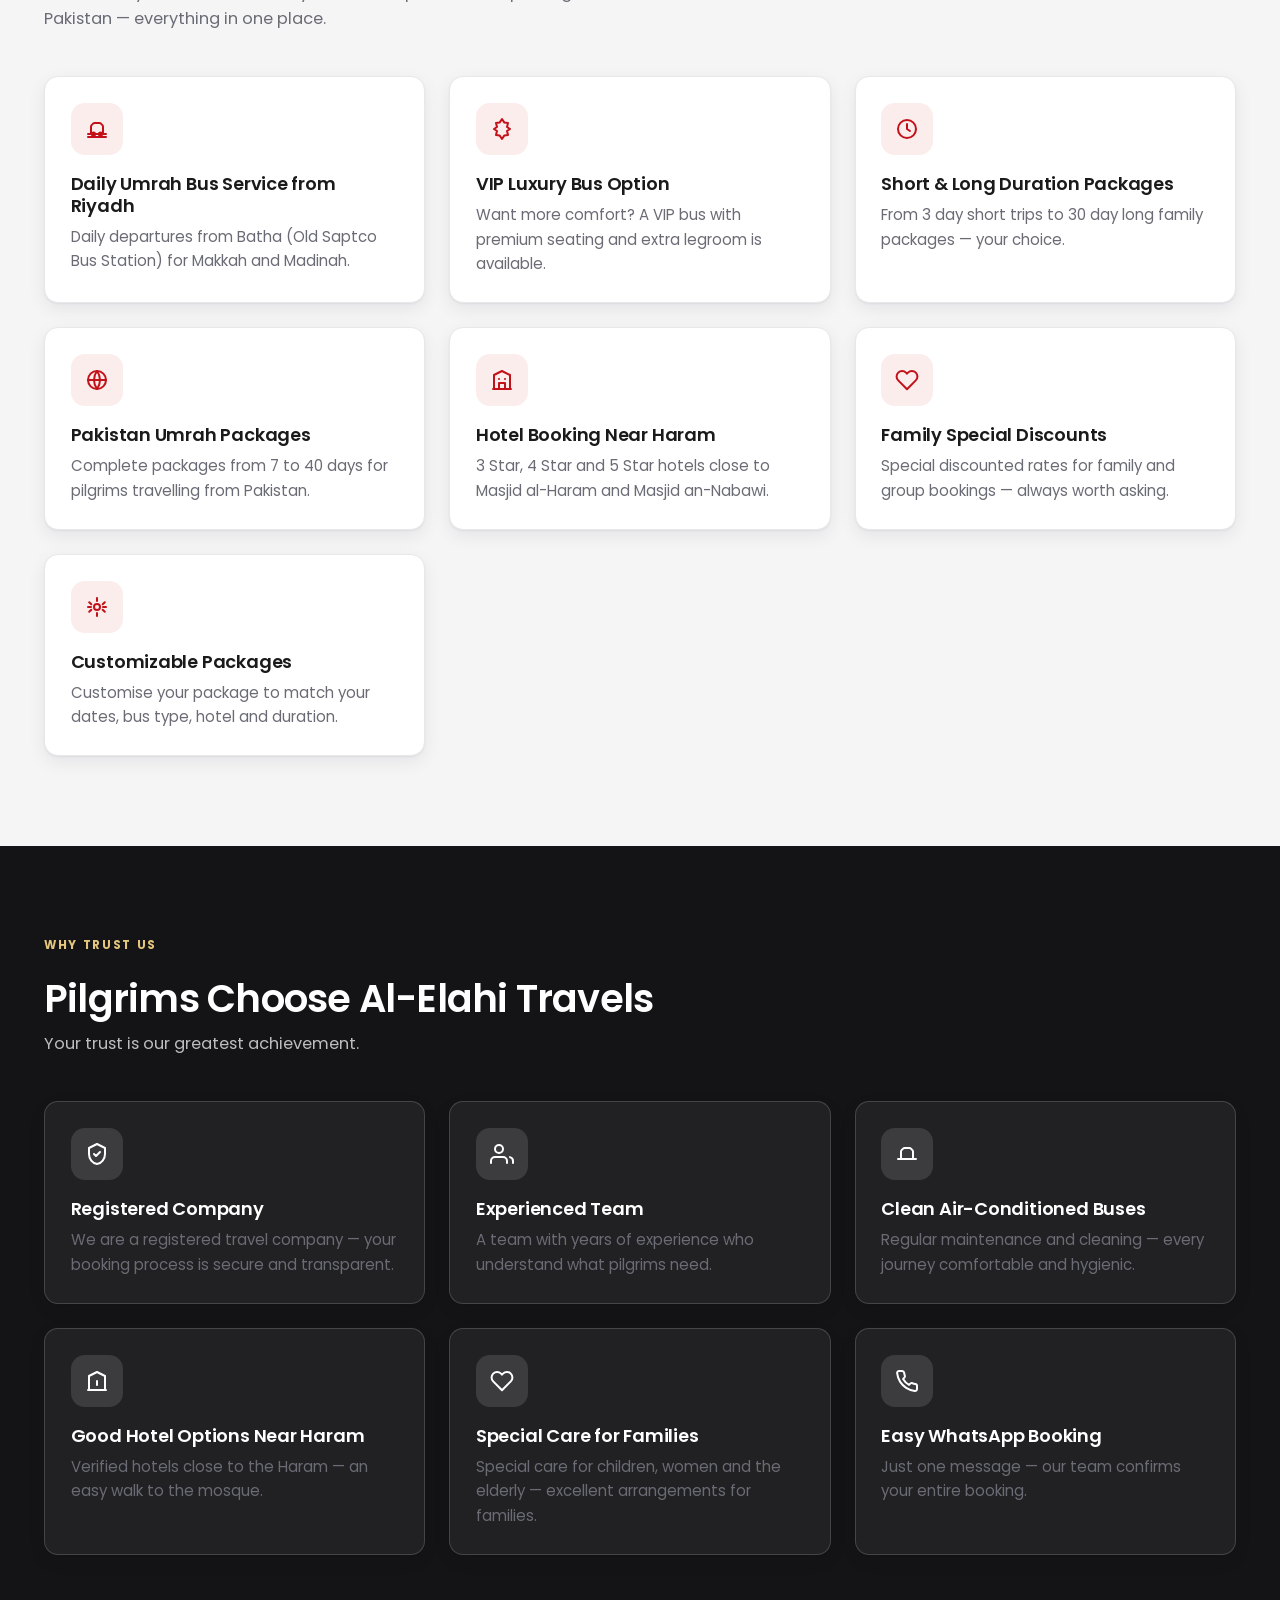
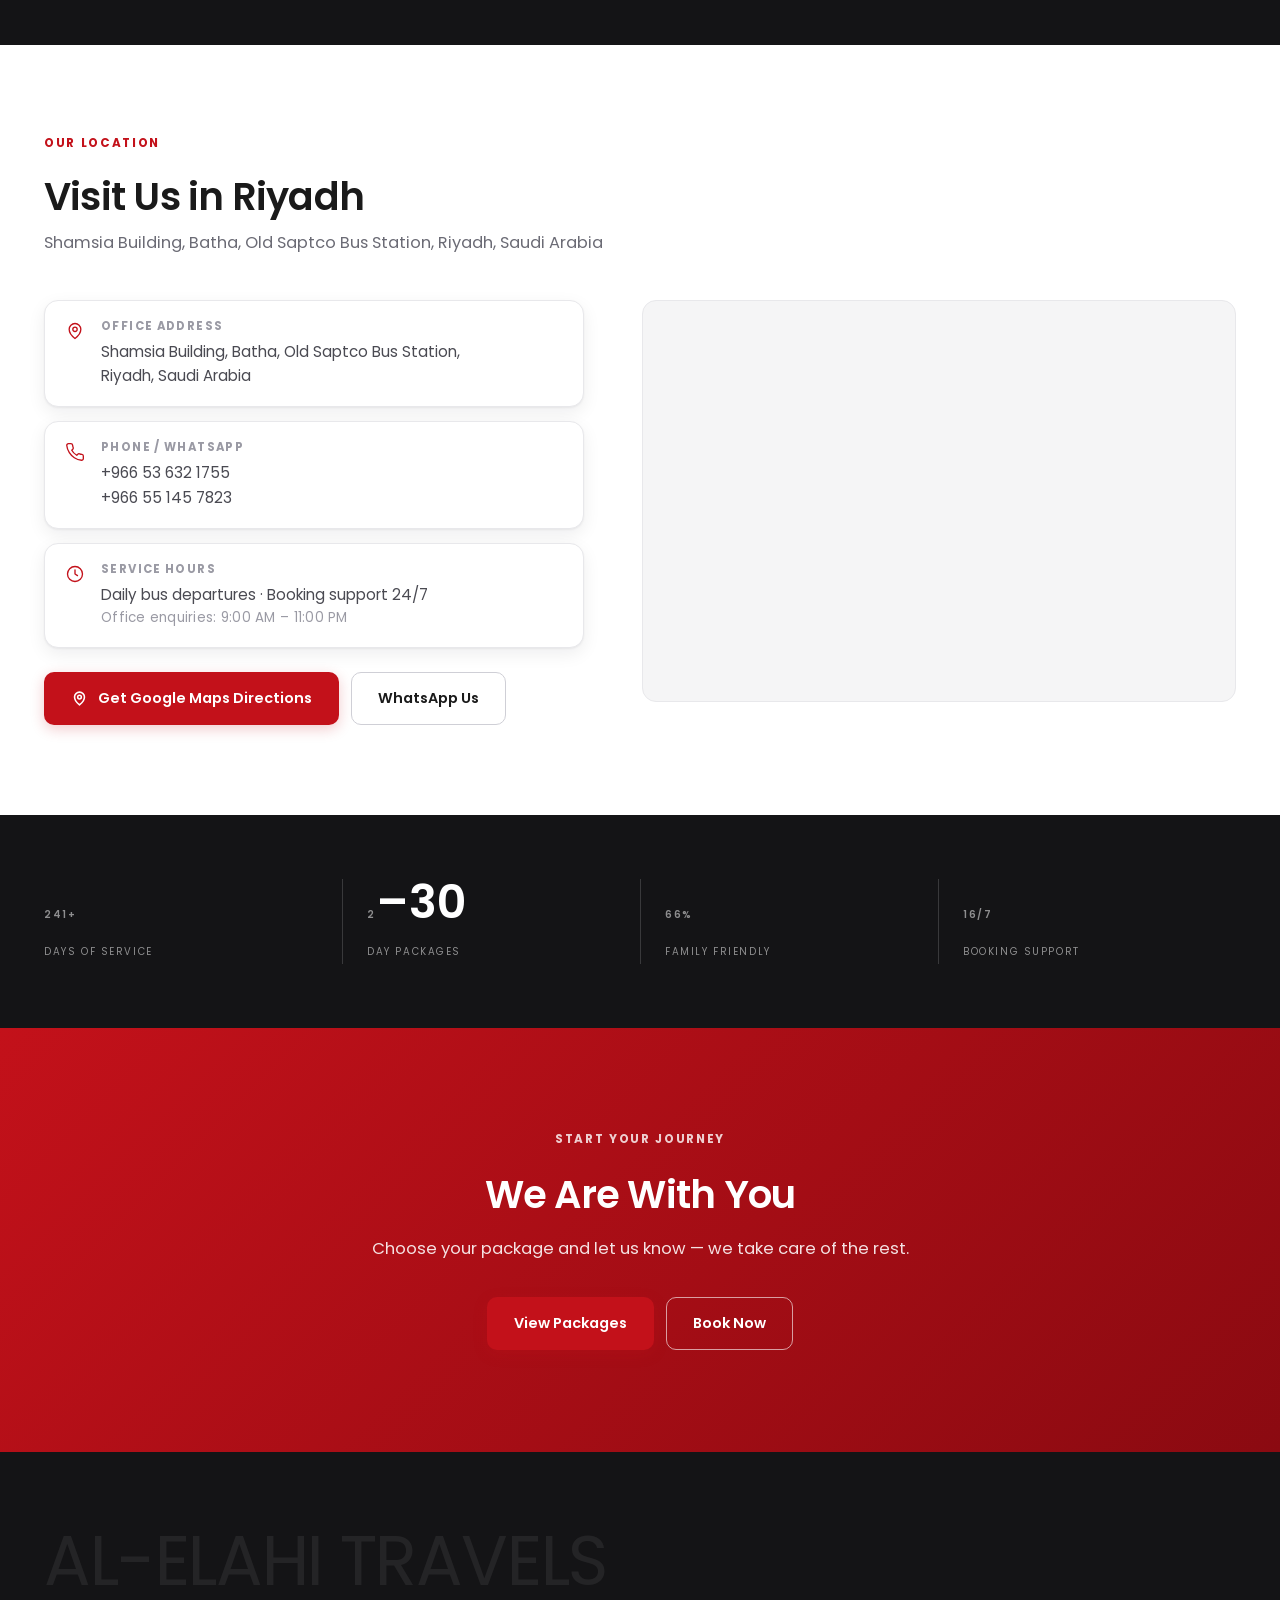
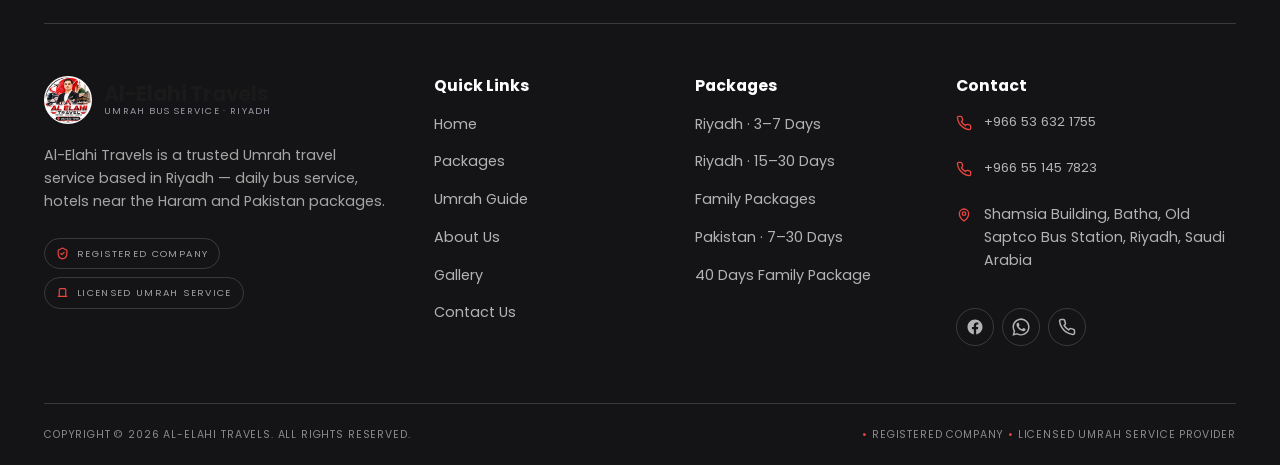
==== commit 4259e721: "Maps: point every embed + link at the real Google listing (place ID), not a bare pin" ====
--- a/about.html
+++ b/about.html
@@ -316,7 +316,7 @@
           </div>
 
           <div class="btn-row" style="margin-top:24px">
-            <a class="btn btn--gold" href="https://www.google.com/maps/search/?api=1&query=24.6430954,46.7139238" target="_blank" rel="noopener">
+            <a class="btn btn--gold" href="https://www.google.com/maps/dir/?api=1&amp;destination=24.6430954,46.7139238" target="_blank" rel="noopener">
               <svg viewBox="0 0 24 24" fill="none" stroke="currentColor" stroke-width="2.2" stroke-linecap="round" stroke-linejoin="round"><path d="M12 21s7-5.2 7-11a7 7 0 1 0-14 0c0 5.8 7 11 7 11z"/><circle cx="12" cy="10" r="2.6"/></svg>
               Get Google Maps Directions
             </a>
@@ -326,8 +326,8 @@
 
         <div class="map-frame" data-reveal data-reveal-delay="120">
           <iframe
-            title="Al-Elahi Travels location on Google Maps — Batha, Riyadh"
-            src="https://www.google.com/maps?q=24.6430954,46.7139238&hl=en&z=16&output=embed"
+            title="Al-Elahi Travels on Google Maps — Batha, Riyadh"
+            src="https://maps.google.com/maps?cid=4060879542402414652&amp;hl=en&amp;z=17&amp;output=embed"
             loading="lazy"
             referrerpolicy="no-referrer-when-downgrade"
             allowfullscreen></iframe>
--- a/css/style.css
+++ b/css/style.css
@@ -2589,6 +2589,21 @@
 .btn--sm { padding: 10px 20px; font-size: .85rem; }
 .btn--block { width: 100%; }
 
+/* The Pakistan packages book straight on WhatsApp instead of the form, so
+   their action is the WhatsApp glyph in a green circle. */
+.btn--wa {
+  width: 46px;
+  height: 46px;
+  padding: 0;
+  flex: none;
+  border-radius: 50%;
+  background: #25D366;
+  color: #fff;
+  box-shadow: 0 4px 14px rgba(37, 211, 102, .3);
+}
+.btn--wa:hover { background: #1EBE5A; }
+.btn--wa svg { width: 23px; height: 23px; }
+
 /* ---------- 28.4 HEADER ---------- */
 .site-header,
 .site-header.is-stuck {
@@ -2808,7 +2823,7 @@
 /* Arabic line + English subline, bottom-left of the photo */
 .pkg-media-copy {
   position: absolute;
-  left: 14px; bottom: 13px; right: 58px;
+  left: 14px; bottom: 13px; right: 14px;
   z-index: 2;
   color: #fff;
   text-shadow: 0 1px 12px rgba(0, 0, 0, .55);
@@ -2831,23 +2846,6 @@
   text-transform: uppercase;
   color: rgba(255, 255, 255, .82);
 }
-
-/* circular chevron, bottom-right of the photo */
-.pkg-media-arrow {
-  position: absolute;
-  right: 12px; bottom: 12px;
-  z-index: 2;
-  width: 34px; height: 34px;
-  display: grid;
-  place-items: center;
-  border-radius: 50%;
-  background: rgba(255, 255, 255, .93);
-  color: var(--ink);
-  box-shadow: 0 3px 12px rgba(0, 0, 0, .28);
-  transition: background .22s var(--ease), color .22s var(--ease), transform .22s var(--ease);
-}
-.pkg-media-arrow svg { width: 16px; height: 16px; }
-.pkg:hover .pkg-media-arrow { background: var(--brand); color: #fff; transform: translateX(3px); }
 
 .pkg-top { padding: 20px 22px 0; background: #fff; border-bottom: 0; }
 .pkg-top h3 { font-size: 1.2rem; margin-bottom: 8px; }
@@ -3224,13 +3222,265 @@
   .pkg-media-brand { font-size: .64rem; padding: 5px 10px; }
   .pkg-media-copy b { font-size: .94rem; }
   .pkg-media-copy span { font-size: .6rem; letter-spacing: .06em; }
-  .pkg-media-arrow { width: 30px; height: 30px; right: 10px; bottom: 10px; }
-  .pkg-media-copy { left: 12px; bottom: 11px; right: 50px; }
   .pkg-meta { gap: 13px; }
   .tabs { gap: 8px; }
   .tab { padding: 10px 16px; font-size: .84rem; }
   .faq-item summary { padding: 16px 18px; }
   .faq-a { padding: 0 18px 18px 48px; }
+}
+
+/* ---------- 28.22 VIDEO SHOWCASE ---------- */
+/* A wall of clip cards: the poster keeps its own shape (portrait phone clips
+   stay portrait, landscape ones stay wide), so nothing is ever cropped.
+   `main.js` §18 adds `.video-grid--N` so three clips fill three columns. */
+.video-grid { column-gap: clamp(14px, 1.5vw, 20px); }
+.video-grid--1 { columns: 3; }
+.video-grid--2 { columns: 2; }
+.video-grid--3 { columns: 3; }
+.video-grid--4 { columns: 4; }
+.vcard {
+  position: relative;
+  display: block;
+  width: 100%;
+  padding: 0;
+  margin: 0 0 clamp(14px, 1.5vw, 20px);
+  break-inside: avoid;
+  -webkit-column-break-inside: avoid;
+  border: 1px solid rgba(255, 255, 255, .12);
+  border-radius: var(--r-md);
+  background: #151518;
+  overflow: hidden;
+  color: #fff;
+  text-align: left;
+  cursor: pointer;
+  opacity: 0;
+  transform: translateY(16px);
+  animation: vcardIn .55s var(--ease) forwards;
+  animation-delay: calc(var(--i, 0) * 90ms);
+}
+@keyframes vcardIn { to { opacity: 1; transform: none; } }
+.vcard:hover { border-color: rgba(255, 255, 255, .24); }
+.vcard:focus-visible { outline: 2px solid var(--brand-400); outline-offset: 3px; }
+
+.vcard-media {
+  position: relative;
+  display: block;
+  overflow: hidden;
+  background: #0E0E11;
+  aspect-ratio: 4 / 5;                       /* fallback until the frame is known */
+}
+.vcard-media img,
+.vcard-media video {
+  position: absolute;
+  inset: 0;
+  width: 100%;
+  height: 100%;
+  object-fit: cover;
+  display: block;
+  border: 0;
+}
+.vcard-media img { transition: transform .8s var(--ease); }
+.vcard:hover .vcard-media img { transform: scale(1.05); }
+.vcard-media video { opacity: 0; transition: opacity .3s var(--ease); }
+.vcard.is-playing .vcard-media video { opacity: 1; }
+.vcard.is-playing .vcard-media img { transform: scale(1.02); }
+
+.vcard-scrim {
+  position: absolute;
+  inset: auto 0 0 0;
+  height: 58%;
+  background: linear-gradient(180deg, rgba(10, 10, 12, 0) 0%, rgba(10, 10, 12, .74) 62%, rgba(10, 10, 12, .93) 100%);
+  pointer-events: none;
+}
+.vcard-play {
+  position: absolute;
+  inset: 0;
+  display: grid;
+  place-items: center;
+  pointer-events: none;
+}
+.vcard-play > span {
+  position: relative;
+  width: 60px;
+  height: 60px;
+  display: grid;
+  place-items: center;
+  border-radius: 50%;
+  background: rgba(255, 255, 255, .95);
+  color: var(--brand);
+  box-shadow: 0 12px 30px rgba(0, 0, 0, .4);
+  transition: transform .3s var(--ease), background .3s var(--ease), color .3s var(--ease);
+}
+.vcard-play svg { width: 20px; height: 20px; margin-left: 3px; }
+.vcard-play > span::after {
+  content: "";
+  position: absolute;
+  inset: -7px;
+  border-radius: 50%;
+  border: 2px solid rgba(255, 255, 255, .5);
+  animation: vcardPulse 2.6s ease-out infinite;
+}
+@keyframes vcardPulse {
+  0%   { transform: scale(.85); opacity: .85; }
+  70%  { transform: scale(1.2); opacity: 0; }
+  100% { transform: scale(1.2); opacity: 0; }
+}
+.vcard:hover .vcard-play > span,
+.vcard:focus-visible .vcard-play > span { transform: scale(1.12); background: var(--brand); color: #fff; }
+.vcard.is-playing .vcard-play { opacity: 0; transition: opacity .25s var(--ease); }
+
+.vcard-bar {
+  position: absolute;
+  inset: auto 0 0 0;
+  display: flex;
+  align-items: center;
+  gap: 10px;
+  padding: 15px 16px;
+  font-family: var(--font-body);
+  font-size: .82rem;
+  font-weight: 600;
+  letter-spacing: .01em;
+}
+.vcard-tag {
+  display: inline-grid;
+  place-items: center;
+  flex: none;
+  width: 28px;
+  height: 24px;
+  border-radius: var(--r-pill);
+  background: var(--brand);
+  color: #fff;
+}
+.vcard-tag svg { width: 11px; height: 11px; margin-left: 1px; }
+.vcard-name { color: rgba(255, 255, 255, .9); }
+
+/* --- the full player --- */
+.modal-dialog.video-dialog {
+  max-width: var(--video-w, 940px);
+  background: #101013;
+  border-color: rgba(255, 255, 255, .12);
+}
+.video-head {
+  position: relative;
+  display: flex;
+  align-items: center;
+  gap: 12px;
+  padding: 18px 74px 18px 24px;
+  border-bottom: 1px solid rgba(255, 255, 255, .12);
+}
+.video-head .eyebrow { width: auto; flex: none; margin: 0; color: var(--brand-400); }
+.video-head h3 {
+  margin: 0;
+  font-family: var(--font-display);
+  font-size: 1.1rem;
+  font-weight: 600;
+  color: #fff;
+}
+.video-head .modal-close { top: 14px; right: 18px; border-color: rgba(255, 255, 255, .2); color: #fff; }
+.video-head .modal-close:hover { background: var(--brand); border-color: var(--brand); }
+.video-stage {
+  position: relative;
+  display: block;
+  margin: 0 auto;
+  max-width: 100%;
+  height: var(--video-h, min(62vh, 540px));
+  aspect-ratio: var(--video-ar, 16 / 9);
+  background: #000;
+}
+.video-stage video {
+  display: block;
+  width: 100%;
+  height: 100%;
+  object-fit: contain;
+  background: #000;
+}
+.video-load {
+  position: absolute;
+  left: 50%;
+  top: 50%;
+  transform: translate(-50%, -50%);
+  padding: 7px 16px;
+  border-radius: var(--r-pill);
+  background: rgba(255, 255, 255, .12);
+  color: rgba(255, 255, 255, .85);
+  font-family: var(--font-body);
+  font-size: .78rem;
+  font-weight: 600;
+  letter-spacing: .02em;
+}
+.video-foot {
+  display: flex;
+  align-items: center;
+  justify-content: center;
+  gap: 18px;
+  padding: 16px 24px 20px;
+  border-top: 1px solid rgba(255, 255, 255, .12);
+}
+.video-count {
+  min-width: 66px;
+  text-align: center;
+  font-family: var(--font-body);
+  font-size: .84rem;
+  font-weight: 600;
+  color: rgba(255, 255, 255, .72);
+}
+.video-nav {
+  width: 42px;
+  height: 42px;
+  display: grid;
+  place-items: center;
+  flex: none;
+  border-radius: 50%;
+  border: 1px solid rgba(255, 255, 255, .2);
+  color: #fff;
+  transition: all .2s var(--ease);
+}
+.video-nav:hover { background: var(--brand); border-color: var(--brand); }
+.video-nav svg { width: 18px; height: 18px; }
+
+@media (max-width: 1200px) {
+  .video-grid--4 { columns: 3; }
+}
+/* Phones / small tablets: the wall turns into ONE swipeable row (scroll-snap).
+   The negative inline margin lets the row bleed to both screen edges, so the
+   next clip peeks in from the right. */
+@media (max-width: 860px) {
+  .video-grid,
+  .video-grid--1,
+  .video-grid--2,
+  .video-grid--3,
+  .video-grid--4 {
+    display: flex;
+    align-items: flex-start;
+    columns: auto;
+    gap: 14px;
+    overflow-x: auto;
+    overflow-y: hidden;
+    scroll-snap-type: x mandatory;
+    scroll-padding-inline: clamp(20px, 4vw, 44px);
+    -webkit-overflow-scrolling: touch;
+    padding-bottom: 4px;
+    margin-inline: calc(-1 * clamp(20px, 4vw, 44px));
+    padding-inline: clamp(20px, 4vw, 44px);
+    scrollbar-width: none;
+  }
+  .video-grid::-webkit-scrollbar { display: none; }
+  .vcard {
+    flex: 0 0 clamp(220px, 62vw, 330px);
+    margin-bottom: 0;
+    scroll-snap-align: start;
+  }
+}
+@media (max-width: 560px) {
+  .vcard-play > span { width: 52px; height: 52px; }
+  .vcard-bar { padding: 12px 13px; font-size: .76rem; }
+  .vcard-name { display: none; }
+  .video-head { padding: 16px 64px 16px 18px; }
+}
+@media (prefers-reduced-motion: reduce) {
+  .vcard { animation: none; opacity: 1; transform: none; }
+  .vcard-play > span::after { animation: none; }
+  .vcard:hover .vcard-media img { transform: none; }
 }
 
 /* ---------- 26. PRINT ---------- */
